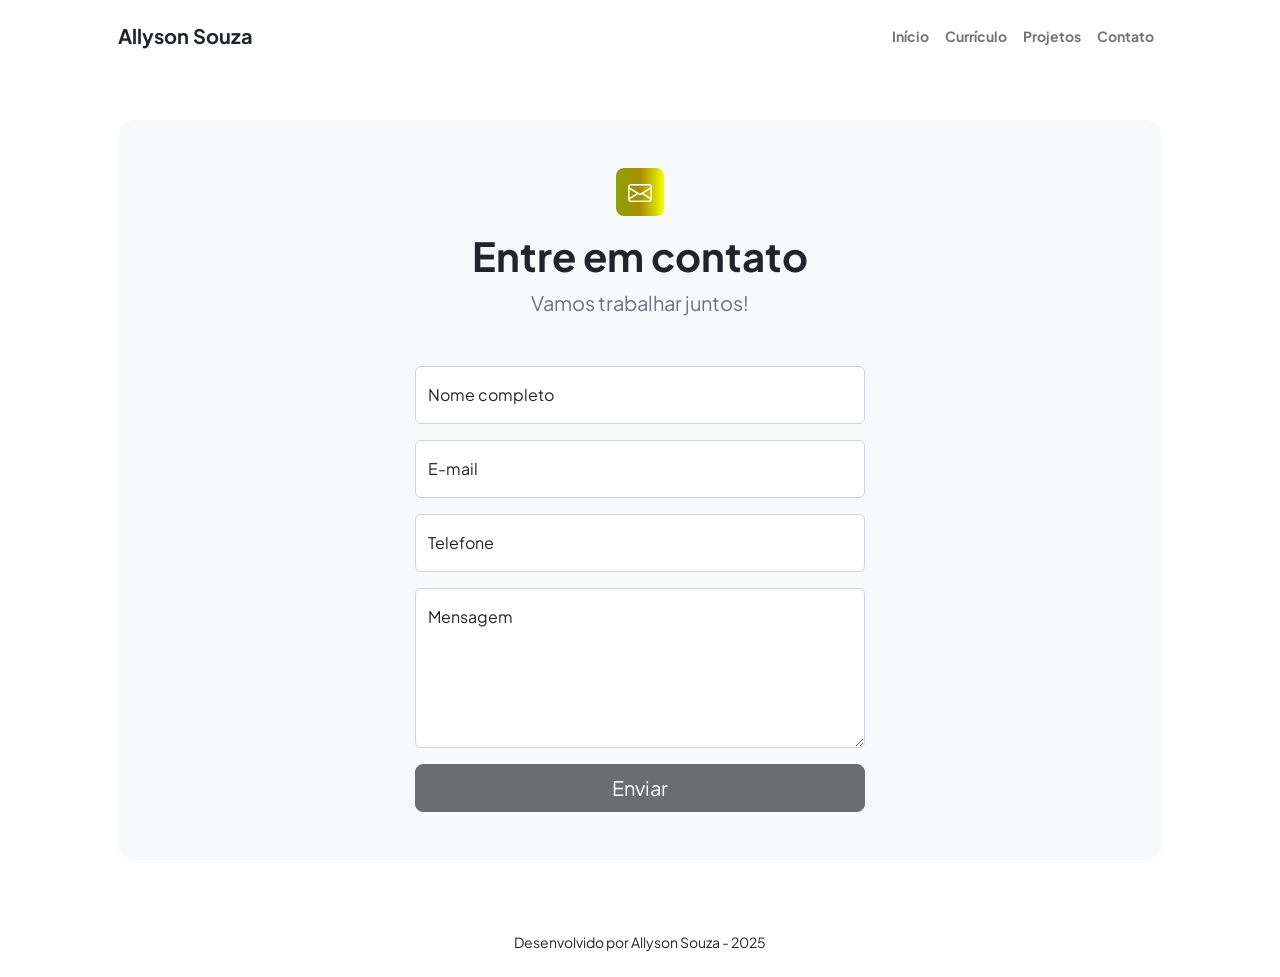
==== contact.html @ 416e8ede "First commit" ====
<!DOCTYPE html>
<html lang="pt-br">
  <head>
    <meta charset="utf-8" />
    <meta
      name="viewport"
      content="width=device-width, initial-scale=1, shrink-to-fit=no"
    />
    <meta name="description" content />
    <meta name="author" content />
    <title>Allyson Souza - Desenvolvedor Fullstack</title>
    <!-- Favicon-->
    <link rel="icon" type="image/x-icon" href="assets/favicon.ico" />
    <!-- Custom Google font-->
    <link rel="preconnect" href="https://fonts.googleapis.com" />
    <link rel="preconnect" href="https://fonts.gstatic.com" crossorigin />
    <link
      href="https://fonts.googleapis.com/css2?family=Plus+Jakarta+Sans:wght@100;200;300;400;500;600;700;800;900&amp;display=swap"
      rel="stylesheet"
    />
    <!-- Bootstrap icons-->
    <link
      href="https://cdn.jsdelivr.net/npm/bootstrap-icons@1.8.1/font/bootstrap-icons.css"
      rel="stylesheet"
    />
    <!-- Core theme CSS (includes Bootstrap)-->
    <link href="css/styles.css" rel="stylesheet" />
  </head>
  <body class="d-flex flex-column">
    <main class="flex-shrink-0">
      <!-- Navigation-->
      <nav class="navbar navbar-expand-lg navbar-light bg-white py-3">
        <div class="container px-5">
          <a class="navbar-brand" href="index.html"
            ><span class="fw-bolder text-dark">Allyson Souza</span></a
          >
          <button
            class="navbar-toggler"
            type="button"
            data-bs-toggle="collapse"
            data-bs-target="#navbarSupportedContent"
            aria-controls="navbarSupportedContent"
            aria-expanded="false"
            aria-label="Toggle navigation"
          >
            <span class="navbar-toggler-icon"></span>
          </button>
          <div class="collapse navbar-collapse" id="navbarSupportedContent">
            <ul class="navbar-nav ms-auto mb-2 mb-lg-0 small fw-bolder">
              <li class="nav-item">
                <a class="nav-link" href="index.html">Início</a>
              </li>
              <li class="nav-item">
                <a class="nav-link" href="resume.html">Currículo</a>
              </li>
              <li class="nav-item">
                <a class="nav-link" href="projects.html">Projetos</a>
              </li>
              <li class="nav-item">
                <a class="nav-link" href="contact.html">Contato</a>
              </li>
            </ul>
          </div>
        </div>
      </nav>
      <!-- Page content-->
      <section class="py-5">
        <div class="container px-5">
          <!-- Contact form-->
          <div class="bg-light rounded-4 py-5 px-4 px-md-5">
            <div class="text-center mb-5">
              <div
                class="feature bg-primary bg-gradient-primary-to-secondary text-white rounded-3 mb-3"
              >
                <i class="bi bi-envelope"></i>
              </div>
              <h1 class="fw-bolder">Entre em contato</h1>
              <p class="lead fw-normal text-muted mb-0">
                Vamos trabalhar juntos!
              </p>
            </div>
            <div class="row gx-5 justify-content-center">
              <div class="col-lg-8 col-xl-6">
                <!-- * * * * * * * * * * * * * * *-->
                <!-- * * SB Forms Contact Form * *-->
                <!-- * * * * * * * * * * * * * * *-->
                <!-- This form is pre-integrated with SB Forms.-->
                <!-- To make this form functional, sign up at-->
                <!-- https://startbootstrap.com/solution/contact-forms-->
                <!-- to get an API token!-->
                <form id="contactForm" data-sb-form-api-token="API_TOKEN">
                  <!-- Name input-->
                  <div class="form-floating mb-3">
                    <input
                      class="form-control"
                      id="name"
                      type="text"
                      placeholder="Enter your name..."
                      data-sb-validations="required"
                    />
                    <label for="name">Nome completo</label>
                    <div
                      class="invalid-feedback"
                      data-sb-feedback="name:required"
                    >
                      Preencha o nome
                    </div>
                  </div>
                  <!-- Email address input-->
                  <div class="form-floating mb-3">
                    <input
                      class="form-control"
                      id="email"
                      type="email"
                      placeholder="name@example.com"
                      data-sb-validations="required,email"
                    />
                    <label for="email">E-mail</label>
                    <div
                      class="invalid-feedback"
                      data-sb-feedback="email:required"
                    >
                      Preencha o e-mail
                    </div>
                    <div
                      class="invalid-feedback"
                      data-sb-feedback="email:email"
                    >
                      Email não é válido
                    </div>
                  </div>
                  <!-- Phone number input-->
                  <div class="form-floating mb-3">
                    <input
                      class="form-control"
                      id="phone"
                      type="tel"
                      placeholder="(123) 456-7890"
                      data-sb-validations="required"
                    />
                    <label for="phone">Telefone</label>
                    <div
                      class="invalid-feedback"
                      data-sb-feedback="phone:required"
                    >
                      Preencha o Telefone
                    </div>
                  </div>
                  <!-- Message input-->
                  <div class="form-floating mb-3">
                    <textarea
                      class="form-control"
                      id="message"
                      type="text"
                      placeholder="Enter your message here..."
                      style="height: 10rem"
                      data-sb-validations="required"
                    ></textarea>
                    <label for="message">Mensagem</label>
                    <div
                      class="invalid-feedback"
                      data-sb-feedback="message:required"
                    >
                      Preencha a mensagem
                    </div>
                  </div>
                  <!-- Submit success message-->
                  <!---->
                  <!-- This is what your users will see when the form-->
                  <!-- has successfully submitted-->
                  <div class="d-none" id="submitSuccessMessage">
                    <div class="text-center mb-3">
                      <div class="fw-bolder">Form submission successful!</div>
                      To activate this form, sign up at
                      <br />
                      <a
                        href="https://startbootstrap.com/solution/contact-forms"
                        >https://startbootstrap.com/solution/contact-forms</a
                      >
                    </div>
                  </div>
                  <!-- Submit error message-->
                  <!---->
                  <!-- This is what your users will see when there is-->
                  <!-- an error submitting the form-->
                  <div class="d-none" id="submitErrorMessage">
                    <div class="text-center text-danger mb-3">
                      Error sending message!
                    </div>
                  </div>
                  <!-- Submit Button-->
                  <div class="d-grid">
                    <button
                      class="btn btn-dark btn-lg disabled"
                      id="submitButton"
                      type="submit"
                    >
                      Enviar
                    </button>
                  </div>
                </form>
              </div>
            </div>
          </div>
        </div>
      </section>
    </main>
    <!-- Footer-->
    <footer class="bg-white py-4 mt-auto">
      <div class="container px-5">
        <div
          class="row align-items-center justify-content-center flex-column flex-sm-row"
        >
          <div class="col-auto">
            <div class="small m-0">Desenvolvido por Allyson Souza - 2025</div>
          </div>
        </div>
      </div>
    </footer>
    <!-- Bootstrap core JS-->
    <script src="https://cdn.jsdelivr.net/npm/bootstrap@5.2.3/dist/js/bootstrap.bundle.min.js"></script>
    <!-- Core theme JS-->
    <script src="js/scripts.js"></script>
    <!-- * * * * * * * * * * * * * * * * * * * * * * * * * * * * * * * * * * * * * * * *-->
    <!-- * *                               SB Forms JS                               * *-->
    <!-- * * Activate your form at https://startbootstrap.com/solution/contact-forms * *-->
    <!-- * * * * * * * * * * * * * * * * * * * * * * * * * * * * * * * * * * * * * * * *-->
    <script src="https://cdn.startbootstrap.com/sb-forms-latest.js"></script>
  </body>
</html>
---- css/styles.css ----
@charset "UTF-8";

:root {
  --bs-blue: #1e30f3;
  --bs-indigo: #6610f2;
  --bs-purple: #6f42c1;
  --bs-pink: #e21e80;
  --bs-red: #dc3545;
  --bs-orange: #fd7e14;
  --bs-yellow: #ffc107;
  --bs-green: #198754;
  --bs-teal: #20c997;
  --bs-cyan: #0dcaf0;
  --bs-black: #000;
  --bs-white: #fff;
  --bs-gray: #6c757d;
  --bs-gray-dark: #343a40;
  --bs-gray-100: #f8f9fa;
  --bs-gray-200: #e9ecef;
  --bs-gray-300: #dee2e6;
  --bs-gray-400: #ced4da;
  --bs-gray-500: #adb5bd;
  --bs-gray-600: #6c757d;
  --bs-gray-700: #495057;
  --bs-gray-800: #343a40;
  --bs-gray-900: #212529;
  --bs-primary: #1e30f3;
  --bs-secondary: #e21e80;
  --bs-success: #198754;
  --bs-info: #0dcaf0;
  --bs-warning: #ffc107;
  --bs-danger: #dc3545;
  --bs-light: #f8f9fa;
  --bs-dark: #212529;
  --bs-primary-rgb: 30, 48, 243;
  --bs-secondary-rgb: 226, 30, 128;
  --bs-success-rgb: 25, 135, 84;
  --bs-info-rgb: 13, 202, 240;
  --bs-warning-rgb: 255, 193, 7;
  --bs-danger-rgb: 220, 53, 69;
  --bs-light-rgb: 248, 249, 250;
  --bs-dark-rgb: 33, 37, 41;
  --bs-white-rgb: 255, 255, 255;
  --bs-black-rgb: 0, 0, 0;
  --bs-body-color-rgb: 33, 37, 41;
  --bs-body-bg-rgb: 255, 255, 255;
  --bs-font-sans-serif: "Plus Jakarta Sans";
  --bs-font-monospace: SFMono-Regular, Menlo, Monaco, Consolas, "Liberation Mono", "Courier New", monospace;
  --bs-gradient: linear-gradient(180deg, rgba(255, 255, 255, 0.15), rgba(255, 255, 255, 0));
  --bs-body-font-family: var(--bs-font-sans-serif);
  --bs-body-font-size: 1rem;
  --bs-body-font-weight: 400;
  --bs-body-line-height: 1.5;
  --bs-body-color: #212529;
  --bs-body-bg: #fff;
  --bs-border-width: 1px;
  --bs-border-style: solid;
  --bs-border-color: #dee2e6;
  --bs-border-color-translucent: rgba(0, 0, 0, 0.175);
  --bs-border-radius: 0.375rem;
  --bs-border-radius-sm: 0.25rem;
  --bs-border-radius-lg: 0.5rem;
  --bs-border-radius-xl: 1rem;
  --bs-border-radius-2xl: 2rem;
  --bs-border-radius-pill: 50rem;
  --bs-link-color: #1e30f3;
  --bs-link-hover-color: #1826c2;
  --bs-code-color: #e21e80;
  --bs-highlight-bg: #fff3cd;
}

*,
*::before,
*::after {
  box-sizing: border-box;
}

@media (prefers-reduced-motion: no-preference) {
  :root {
    scroll-behavior: smooth;
  }
}

body {
  margin: 0;
  font-family: var(--bs-body-font-family);
  font-size: var(--bs-body-font-size);
  font-weight: var(--bs-body-font-weight);
  line-height: var(--bs-body-line-height);
  color: var(--bs-body-color);
  text-align: var(--bs-body-text-align);
  background-color: var(--bs-body-bg);
  -webkit-text-size-adjust: 100%;
  -webkit-tap-highlight-color: rgba(0, 0, 0, 0);
}

hr {
  margin: 1rem 0;
  color: inherit;
  border: 0;
  border-top: 1px solid;
  opacity: 0.25;
}

h6, .h6, h5, .h5, h4, .h4, h3, .h3, h2, .h2, h1, .h1 {
  margin-top: 0;
  margin-bottom: 0.5rem;
  font-weight: 500;
  line-height: 1.2;
}

h1, .h1 {
  font-size: calc(1.375rem + 1.5vw);
}
@media (min-width: 1200px) {
  h1, .h1 {
    font-size: 2.5rem;
  }
}

h2, .h2 {
  font-size: calc(1.325rem + 0.9vw);
}
@media (min-width: 1200px) {
  h2, .h2 {
    font-size: 2rem;
  }
}

h3, .h3 {
  font-size: calc(1.3rem + 0.6vw);
}
@media (min-width: 1200px) {
  h3, .h3 {
    font-size: 1.75rem;
  }
}

h4, .h4 {
  font-size: calc(1.275rem + 0.3vw);
}
@media (min-width: 1200px) {
  h4, .h4 {
    font-size: 1.5rem;
  }
}

h5, .h5 {
  font-size: 1.25rem;
}

h6, .h6 {
  font-size: 1rem;
}

p {
  margin-top: 0;
  margin-bottom: 1rem;
}

abbr[title] {
  -webkit-text-decoration: underline dotted;
          text-decoration: underline dotted;
  cursor: help;
  -webkit-text-decoration-skip-ink: none;
          text-decoration-skip-ink: none;
}

address {
  margin-bottom: 1rem;
  font-style: normal;
  line-height: inherit;
}

ol,
ul {
  padding-left: 2rem;
}

ol,
ul,
dl {
  margin-top: 0;
  margin-bottom: 1rem;
}

ol ol,
ul ul,
ol ul,
ul ol {
  margin-bottom: 0;
}

dt {
  font-weight: 700;
}

dd {
  margin-bottom: 0.5rem;
  margin-left: 0;
}

blockquote {
  margin: 0 0 1rem;
}

b,
strong {
  font-weight: bolder;
}

small, .small {
  font-size: 0.875em;
}

mark, .mark {
  padding: 0.1875em;
  background-color: var(--bs-highlight-bg);
}

sub,
sup {
  position: relative;
  font-size: 0.75em;
  line-height: 0;
  vertical-align: baseline;
}

sub {
  bottom: -0.25em;
}

sup {
  top: -0.5em;
}

a {
  color: var(--bs-link-color);
  text-decoration: underline;
}
a:hover {
  color: var(--bs-link-hover-color);
}

a:not([href]):not([class]), a:not([href]):not([class]):hover {
  color: inherit;
  text-decoration: none;
}

pre,
code,
kbd,
samp {
  font-family: var(--bs-font-monospace);
  font-size: 1em;
}

pre {
  display: block;
  margin-top: 0;
  margin-bottom: 1rem;
  overflow: auto;
  font-size: 0.875em;
}
pre code {
  font-size: inherit;
  color: inherit;
  word-break: normal;
}

code {
  font-size: 0.875em;
  color: var(--bs-code-color);
  word-wrap: break-word;
}
a > code {
  color: inherit;
}

kbd {
  padding: 0.1875rem 0.375rem;
  font-size: 0.875em;
  color: var(--bs-body-bg);
  background-color: var(--bs-body-color);
  border-radius: 0.25rem;
}
kbd kbd {
  padding: 0;
  font-size: 1em;
}

figure {
  margin: 0 0 1rem;
}

img,
svg {
  vertical-align: middle;
}

table {
  caption-side: bottom;
  border-collapse: collapse;
}

caption {
  padding-top: 0.5rem;
  padding-bottom: 0.5rem;
  color: #6c757d;
  text-align: left;
}

th {
  text-align: inherit;
  text-align: -webkit-match-parent;
}

thead,
tbody,
tfoot,
tr,
td,
th {
  border-color: inherit;
  border-style: solid;
  border-width: 0;
}

label {
  display: inline-block;
}

button {
  border-radius: 0;
}

button:focus:not(:focus-visible) {
  outline: 0;
}

input,
button,
select,
optgroup,
textarea {
  margin: 0;
  font-family: inherit;
  font-size: inherit;
  line-height: inherit;
}

button,
select {
  text-transform: none;
}

[role=button] {
  cursor: pointer;
}

select {
  word-wrap: normal;
}
select:disabled {
  opacity: 1;
}

[list]:not([type=date]):not([type=datetime-local]):not([type=month]):not([type=week]):not([type=time])::-webkit-calendar-picker-indicator {
  display: none !important;
}

button,
[type=button],
[type=reset],
[type=submit] {
  -webkit-appearance: button;
}
button:not(:disabled),
[type=button]:not(:disabled),
[type=reset]:not(:disabled),
[type=submit]:not(:disabled) {
  cursor: pointer;
}

::-moz-focus-inner {
  padding: 0;
  border-style: none;
}

textarea {
  resize: vertical;
}

fieldset {
  min-width: 0;
  padding: 0;
  margin: 0;
  border: 0;
}

legend {
  float: left;
  width: 100%;
  padding: 0;
  margin-bottom: 0.5rem;
  font-size: calc(1.275rem + 0.3vw);
  line-height: inherit;
}
@media (min-width: 1200px) {
  legend {
    font-size: 1.5rem;
  }
}
legend + * {
  clear: left;
}

::-webkit-datetime-edit-fields-wrapper,
::-webkit-datetime-edit-text,
::-webkit-datetime-edit-minute,
::-webkit-datetime-edit-hour-field,
::-webkit-datetime-edit-day-field,
::-webkit-datetime-edit-month-field,
::-webkit-datetime-edit-year-field {
  padding: 0;
}

::-webkit-inner-spin-button {
  height: auto;
}

[type=search] {
  outline-offset: -2px;
  -webkit-appearance: textfield;
}

/* rtl:raw:
[type="tel"],
[type="url"],
[type="email"],
[type="number"] {
  direction: ltr;
}
*/
::-webkit-search-decoration {
  -webkit-appearance: none;
}

::-webkit-color-swatch-wrapper {
  padding: 0;
}

::file-selector-button {
  font: inherit;
  -webkit-appearance: button;
}

output {
  display: inline-block;
}

iframe {
  border: 0;
}

summary {
  display: list-item;
  cursor: pointer;
}

progress {
  vertical-align: baseline;
}

[hidden] {
  display: none !important;
}

.lead {
  font-size: 1.25rem;
  font-weight: 300;
}

.display-1 {
  font-size: calc(1.625rem + 4.5vw);
  font-weight: 300;
  line-height: 1.2;
}
@media (min-width: 1200px) {
  .display-1 {
    font-size: 5rem;
  }
}

.display-2 {
  font-size: calc(1.575rem + 3.9vw);
  font-weight: 300;
  line-height: 1.2;
}
@media (min-width: 1200px) {
  .display-2 {
    font-size: 4.5rem;
  }
}

.display-3 {
  font-size: calc(1.525rem + 3.3vw);
  font-weight: 300;
  line-height: 1.2;
}
@media (min-width: 1200px) {
  .display-3 {
    font-size: 4rem;
  }
}

.display-4 {
  font-size: calc(1.475rem + 2.7vw);
  font-weight: 300;
  line-height: 1.2;
}
@media (min-width: 1200px) {
  .display-4 {
    font-size: 3.5rem;
  }
}

.display-5 {
  font-size: calc(1.425rem + 2.1vw);
  font-weight: 300;
  line-height: 1.2;
}
@media (min-width: 1200px) {
  .display-5 {
    font-size: 3rem;
  }
}

.display-6 {
  font-size: calc(1.375rem + 1.5vw);
  font-weight: 300;
  line-height: 1.2;
}
@media (min-width: 1200px) {
  .display-6 {
    font-size: 2.5rem;
  }
}

.list-unstyled {
  padding-left: 0;
  list-style: none;
}

.list-inline {
  padding-left: 0;
  list-style: none;
}

.list-inline-item {
  display: inline-block;
}
.list-inline-item:not(:last-child) {
  margin-right: 0.5rem;
}

.initialism {
  font-size: 0.875em;
  text-transform: uppercase;
}

.blockquote {
  margin-bottom: 1rem;
  font-size: 1.25rem;
}
.blockquote > :last-child {
  margin-bottom: 0;
}

.blockquote-footer {
  margin-top: -1rem;
  margin-bottom: 1rem;
  font-size: 0.875em;
  color: #6c757d;
}
.blockquote-footer::before {
  content: "— ";
}

.img-fluid {
  max-width: 100%;
  height: auto;
}

.img-thumbnail {
  padding: 0.25rem;
  background-color: #fff;
  border: 1px solid var(--bs-border-color);
  border-radius: 0.375rem;
  max-width: 100%;
  height: auto;
}

.figure {
  display: inline-block;
}

.figure-img {
  margin-bottom: 0.5rem;
  line-height: 1;
}

.figure-caption {
  font-size: 0.875em;
  color: #6c757d;
}

.container,
.container-fluid,
.container-xxl,
.container-xl,
.container-lg,
.container-md,
.container-sm {
  --bs-gutter-x: 1.5rem;
  --bs-gutter-y: 0;
  width: 100%;
  padding-right: calc(var(--bs-gutter-x) * 0.5);
  padding-left: calc(var(--bs-gutter-x) * 0.5);
  margin-right: auto;
  margin-left: auto;
}

@media (min-width: 576px) {
  .container-sm, .container {
    max-width: 540px;
  }
}
@media (min-width: 768px) {
  .container-md, .container-sm, .container {
    max-width: 720px;
  }
}
@media (min-width: 992px) {
  .container-lg, .container-md, .container-sm, .container {
    max-width: 960px;
  }
}
@media (min-width: 1200px) {
  .container-xl, .container-lg, .container-md, .container-sm, .container {
    max-width: 1140px;
  }
}
@media (min-width: 1400px) {
  .container-xxl, .container-xl, .container-lg, .container-md, .container-sm, .container {
    max-width: 1320px;
  }
}
.row {
  --bs-gutter-x: 1.5rem;
  --bs-gutter-y: 0;
  display: flex;
  flex-wrap: wrap;
  margin-top: calc(-1 * var(--bs-gutter-y));
  margin-right: calc(-0.5 * var(--bs-gutter-x));
  margin-left: calc(-0.5 * var(--bs-gutter-x));
}
.row > * {
  flex-shrink: 0;
  width: 100%;
  max-width: 100%;
  padding-right: calc(var(--bs-gutter-x) * 0.5);
  padding-left: calc(var(--bs-gutter-x) * 0.5);
  margin-top: var(--bs-gutter-y);
}

.col {
  flex: 1 0 0%;
}

.row-cols-auto > * {
  flex: 0 0 auto;
  width: auto;
}

.row-cols-1 > * {
  flex: 0 0 auto;
  width: 100%;
}

.row-cols-2 > * {
  flex: 0 0 auto;
  width: 50%;
}

.row-cols-3 > * {
  flex: 0 0 auto;
  width: 33.3333333333%;
}

.row-cols-4 > * {
  flex: 0 0 auto;
  width: 25%;
}

.row-cols-5 > * {
  flex: 0 0 auto;
  width: 20%;
}

.row-cols-6 > * {
  flex: 0 0 auto;
  width: 16.6666666667%;
}

.col-auto {
  flex: 0 0 auto;
  width: auto;
}

.col-1 {
  flex: 0 0 auto;
  width: 8.33333333%;
}

.col-2 {
  flex: 0 0 auto;
  width: 16.66666667%;
}

.col-3 {
  flex: 0 0 auto;
  width: 25%;
}

.col-4 {
  flex: 0 0 auto;
  width: 33.33333333%;
}

.col-5 {
  flex: 0 0 auto;
  width: 41.66666667%;
}

.col-6 {
  flex: 0 0 auto;
  width: 50%;
}

.col-7 {
  flex: 0 0 auto;
  width: 58.33333333%;
}

.col-8 {
  flex: 0 0 auto;
  width: 66.66666667%;
}

.col-9 {
  flex: 0 0 auto;
  width: 75%;
}

.col-10 {
  flex: 0 0 auto;
  width: 83.33333333%;
}

.col-11 {
  flex: 0 0 auto;
  width: 91.66666667%;
}

.col-12 {
  flex: 0 0 auto;
  width: 100%;
}

.offset-1 {
  margin-left: 8.33333333%;
}

.offset-2 {
  margin-left: 16.66666667%;
}

.offset-3 {
  margin-left: 25%;
}

.offset-4 {
  margin-left: 33.33333333%;
}

.offset-5 {
  margin-left: 41.66666667%;
}

.offset-6 {
  margin-left: 50%;
}

.offset-7 {
  margin-left: 58.33333333%;
}

.offset-8 {
  margin-left: 66.66666667%;
}

.offset-9 {
  margin-left: 75%;
}

.offset-10 {
  margin-left: 83.33333333%;
}

.offset-11 {
  margin-left: 91.66666667%;
}

.g-0,
.gx-0 {
  --bs-gutter-x: 0;
}

.g-0,
.gy-0 {
  --bs-gutter-y: 0;
}

.g-1,
.gx-1 {
  --bs-gutter-x: 0.25rem;
}

.g-1,
.gy-1 {
  --bs-gutter-y: 0.25rem;
}

.g-2,
.gx-2 {
  --bs-gutter-x: 0.5rem;
}

.g-2,
.gy-2 {
  --bs-gutter-y: 0.5rem;
}

.g-3,
.gx-3 {
  --bs-gutter-x: 1rem;
}

.g-3,
.gy-3 {
  --bs-gutter-y: 1rem;
}

.g-4,
.gx-4 {
  --bs-gutter-x: 1.5rem;
}

.g-4,
.gy-4 {
  --bs-gutter-y: 1.5rem;
}

.g-5,
.gx-5 {
  --bs-gutter-x: 3rem;
}

.g-5,
.gy-5 {
  --bs-gutter-y: 3rem;
}

@media (min-width: 576px) {
  .col-sm {
    flex: 1 0 0%;
  }
  .row-cols-sm-auto > * {
    flex: 0 0 auto;
    width: auto;
  }
  .row-cols-sm-1 > * {
    flex: 0 0 auto;
    width: 100%;
  }
  .row-cols-sm-2 > * {
    flex: 0 0 auto;
    width: 50%;
  }
  .row-cols-sm-3 > * {
    flex: 0 0 auto;
    width: 33.3333333333%;
  }
  .row-cols-sm-4 > * {
    flex: 0 0 auto;
    width: 25%;
  }
  .row-cols-sm-5 > * {
    flex: 0 0 auto;
    width: 20%;
  }
  .row-cols-sm-6 > * {
    flex: 0 0 auto;
    width: 16.6666666667%;
  }
  .col-sm-auto {
    flex: 0 0 auto;
    width: auto;
  }
  .col-sm-1 {
    flex: 0 0 auto;
    width: 8.33333333%;
  }
  .col-sm-2 {
    flex: 0 0 auto;
    width: 16.66666667%;
  }
  .col-sm-3 {
    flex: 0 0 auto;
    width: 25%;
  }
  .col-sm-4 {
    flex: 0 0 auto;
    width: 33.33333333%;
  }
  .col-sm-5 {
    flex: 0 0 auto;
    width: 41.66666667%;
  }
  .col-sm-6 {
    flex: 0 0 auto;
    width: 50%;
  }
  .col-sm-7 {
    flex: 0 0 auto;
    width: 58.33333333%;
  }
  .col-sm-8 {
    flex: 0 0 auto;
    width: 66.66666667%;
  }
  .col-sm-9 {
    flex: 0 0 auto;
    width: 75%;
  }
  .col-sm-10 {
    flex: 0 0 auto;
    width: 83.33333333%;
  }
  .col-sm-11 {
    flex: 0 0 auto;
    width: 91.66666667%;
  }
  .col-sm-12 {
    flex: 0 0 auto;
    width: 100%;
  }
  .offset-sm-0 {
    margin-left: 0;
  }
  .offset-sm-1 {
    margin-left: 8.33333333%;
  }
  .offset-sm-2 {
    margin-left: 16.66666667%;
  }
  .offset-sm-3 {
    margin-left: 25%;
  }
  .offset-sm-4 {
    margin-left: 33.33333333%;
  }
  .offset-sm-5 {
    margin-left: 41.66666667%;
  }
  .offset-sm-6 {
    margin-left: 50%;
  }
  .offset-sm-7 {
    margin-left: 58.33333333%;
  }
  .offset-sm-8 {
    margin-left: 66.66666667%;
  }
  .offset-sm-9 {
    margin-left: 75%;
  }
  .offset-sm-10 {
    margin-left: 83.33333333%;
  }
  .offset-sm-11 {
    margin-left: 91.66666667%;
  }
  .g-sm-0,
  .gx-sm-0 {
    --bs-gutter-x: 0;
  }
  .g-sm-0,
  .gy-sm-0 {
    --bs-gutter-y: 0;
  }
  .g-sm-1,
  .gx-sm-1 {
    --bs-gutter-x: 0.25rem;
  }
  .g-sm-1,
  .gy-sm-1 {
    --bs-gutter-y: 0.25rem;
  }
  .g-sm-2,
  .gx-sm-2 {
    --bs-gutter-x: 0.5rem;
  }
  .g-sm-2,
  .gy-sm-2 {
    --bs-gutter-y: 0.5rem;
  }
  .g-sm-3,
  .gx-sm-3 {
    --bs-gutter-x: 1rem;
  }
  .g-sm-3,
  .gy-sm-3 {
    --bs-gutter-y: 1rem;
  }
  .g-sm-4,
  .gx-sm-4 {
    --bs-gutter-x: 1.5rem;
  }
  .g-sm-4,
  .gy-sm-4 {
    --bs-gutter-y: 1.5rem;
  }
  .g-sm-5,
  .gx-sm-5 {
    --bs-gutter-x: 3rem;
  }
  .g-sm-5,
  .gy-sm-5 {
    --bs-gutter-y: 3rem;
  }
}
@media (min-width: 768px) {
  .col-md {
    flex: 1 0 0%;
  }
  .row-cols-md-auto > * {
    flex: 0 0 auto;
    width: auto;
  }
  .row-cols-md-1 > * {
    flex: 0 0 auto;
    width: 100%;
  }
  .row-cols-md-2 > * {
    flex: 0 0 auto;
    width: 50%;
  }
  .row-cols-md-3 > * {
    flex: 0 0 auto;
    width: 33.3333333333%;
  }
  .row-cols-md-4 > * {
    flex: 0 0 auto;
    width: 25%;
  }
  .row-cols-md-5 > * {
    flex: 0 0 auto;
    width: 20%;
  }
  .row-cols-md-6 > * {
    flex: 0 0 auto;
    width: 16.6666666667%;
  }
  .col-md-auto {
    flex: 0 0 auto;
    width: auto;
  }
  .col-md-1 {
    flex: 0 0 auto;
    width: 8.33333333%;
  }
  .col-md-2 {
    flex: 0 0 auto;
    width: 16.66666667%;
  }
  .col-md-3 {
    flex: 0 0 auto;
    width: 25%;
  }
  .col-md-4 {
    flex: 0 0 auto;
    width: 33.33333333%;
  }
  .col-md-5 {
    flex: 0 0 auto;
    width: 41.66666667%;
  }
  .col-md-6 {
    flex: 0 0 auto;
    width: 50%;
  }
  .col-md-7 {
    flex: 0 0 auto;
    width: 58.33333333%;
  }
  .col-md-8 {
    flex: 0 0 auto;
    width: 66.66666667%;
  }
  .col-md-9 {
    flex: 0 0 auto;
    width: 75%;
  }
  .col-md-10 {
    flex: 0 0 auto;
    width: 83.33333333%;
  }
  .col-md-11 {
    flex: 0 0 auto;
    width: 91.66666667%;
  }
  .col-md-12 {
    flex: 0 0 auto;
    width: 100%;
  }
  .offset-md-0 {
    margin-left: 0;
  }
  .offset-md-1 {
    margin-left: 8.33333333%;
  }
  .offset-md-2 {
    margin-left: 16.66666667%;
  }
  .offset-md-3 {
    margin-left: 25%;
  }
  .offset-md-4 {
    margin-left: 33.33333333%;
  }
  .offset-md-5 {
    margin-left: 41.66666667%;
  }
  .offset-md-6 {
    margin-left: 50%;
  }
  .offset-md-7 {
    margin-left: 58.33333333%;
  }
  .offset-md-8 {
    margin-left: 66.66666667%;
  }
  .offset-md-9 {
    margin-left: 75%;
  }
  .offset-md-10 {
    margin-left: 83.33333333%;
  }
  .offset-md-11 {
    margin-left: 91.66666667%;
  }
  .g-md-0,
  .gx-md-0 {
    --bs-gutter-x: 0;
  }
  .g-md-0,
  .gy-md-0 {
    --bs-gutter-y: 0;
  }
  .g-md-1,
  .gx-md-1 {
    --bs-gutter-x: 0.25rem;
  }
  .g-md-1,
  .gy-md-1 {
    --bs-gutter-y: 0.25rem;
  }
  .g-md-2,
  .gx-md-2 {
    --bs-gutter-x: 0.5rem;
  }
  .g-md-2,
  .gy-md-2 {
    --bs-gutter-y: 0.5rem;
  }
  .g-md-3,
  .gx-md-3 {
    --bs-gutter-x: 1rem;
  }
  .g-md-3,
  .gy-md-3 {
    --bs-gutter-y: 1rem;
  }
  .g-md-4,
  .gx-md-4 {
    --bs-gutter-x: 1.5rem;
  }
  .g-md-4,
  .gy-md-4 {
    --bs-gutter-y: 1.5rem;
  }
  .g-md-5,
  .gx-md-5 {
    --bs-gutter-x: 3rem;
  }
  .g-md-5,
  .gy-md-5 {
    --bs-gutter-y: 3rem;
  }
}
@media (min-width: 992px) {
  .col-lg {
    flex: 1 0 0%;
  }
  .row-cols-lg-auto > * {
    flex: 0 0 auto;
    width: auto;
  }
  .row-cols-lg-1 > * {
    flex: 0 0 auto;
    width: 100%;
  }
  .row-cols-lg-2 > * {
    flex: 0 0 auto;
    width: 50%;
  }
  .row-cols-lg-3 > * {
    flex: 0 0 auto;
    width: 33.3333333333%;
  }
  .row-cols-lg-4 > * {
    flex: 0 0 auto;
    width: 25%;
  }
  .row-cols-lg-5 > * {
    flex: 0 0 auto;
    width: 20%;
  }
  .row-cols-lg-6 > * {
    flex: 0 0 auto;
    width: 16.6666666667%;
  }
  .col-lg-auto {
    flex: 0 0 auto;
    width: auto;
  }
  .col-lg-1 {
    flex: 0 0 auto;
    width: 8.33333333%;
  }
  .col-lg-2 {
    flex: 0 0 auto;
    width: 16.66666667%;
  }
  .col-lg-3 {
    flex: 0 0 auto;
    width: 25%;
  }
  .col-lg-4 {
    flex: 0 0 auto;
    width: 33.33333333%;
  }
  .col-lg-5 {
    flex: 0 0 auto;
    width: 41.66666667%;
  }
  .col-lg-6 {
    flex: 0 0 auto;
    width: 50%;
  }
  .col-lg-7 {
    flex: 0 0 auto;
    width: 58.33333333%;
  }
  .col-lg-8 {
    flex: 0 0 auto;
    width: 66.66666667%;
  }
  .col-lg-9 {
    flex: 0 0 auto;
    width: 75%;
  }
  .col-lg-10 {
    flex: 0 0 auto;
    width: 83.33333333%;
  }
  .col-lg-11 {
    flex: 0 0 auto;
    width: 91.66666667%;
  }
  .col-lg-12 {
    flex: 0 0 auto;
    width: 100%;
  }
  .offset-lg-0 {
    margin-left: 0;
  }
  .offset-lg-1 {
    margin-left: 8.33333333%;
  }
  .offset-lg-2 {
    margin-left: 16.66666667%;
  }
  .offset-lg-3 {
    margin-left: 25%;
  }
  .offset-lg-4 {
    margin-left: 33.33333333%;
  }
  .offset-lg-5 {
    margin-left: 41.66666667%;
  }
  .offset-lg-6 {
    margin-left: 50%;
  }
  .offset-lg-7 {
    margin-left: 58.33333333%;
  }
  .offset-lg-8 {
    margin-left: 66.66666667%;
  }
  .offset-lg-9 {
    margin-left: 75%;
  }
  .offset-lg-10 {
    margin-left: 83.33333333%;
  }
  .offset-lg-11 {
    margin-left: 91.66666667%;
  }
  .g-lg-0,
  .gx-lg-0 {
    --bs-gutter-x: 0;
  }
  .g-lg-0,
  .gy-lg-0 {
    --bs-gutter-y: 0;
  }
  .g-lg-1,
  .gx-lg-1 {
    --bs-gutter-x: 0.25rem;
  }
  .g-lg-1,
  .gy-lg-1 {
    --bs-gutter-y: 0.25rem;
  }
  .g-lg-2,
  .gx-lg-2 {
    --bs-gutter-x: 0.5rem;
  }
  .g-lg-2,
  .gy-lg-2 {
    --bs-gutter-y: 0.5rem;
  }
  .g-lg-3,
  .gx-lg-3 {
    --bs-gutter-x: 1rem;
  }
  .g-lg-3,
  .gy-lg-3 {
    --bs-gutter-y: 1rem;
  }
  .g-lg-4,
  .gx-lg-4 {
    --bs-gutter-x: 1.5rem;
  }
  .g-lg-4,
  .gy-lg-4 {
    --bs-gutter-y: 1.5rem;
  }
  .g-lg-5,
  .gx-lg-5 {
    --bs-gutter-x: 3rem;
  }
  .g-lg-5,
  .gy-lg-5 {
    --bs-gutter-y: 3rem;
  }
}
@media (min-width: 1200px) {
  .col-xl {
    flex: 1 0 0%;
  }
  .row-cols-xl-auto > * {
    flex: 0 0 auto;
    width: auto;
  }
  .row-cols-xl-1 > * {
    flex: 0 0 auto;
    width: 100%;
  }
  .row-cols-xl-2 > * {
    flex: 0 0 auto;
    width: 50%;
  }
  .row-cols-xl-3 > * {
    flex: 0 0 auto;
    width: 33.3333333333%;
  }
  .row-cols-xl-4 > * {
    flex: 0 0 auto;
    width: 25%;
  }
  .row-cols-xl-5 > * {
    flex: 0 0 auto;
    width: 20%;
  }
  .row-cols-xl-6 > * {
    flex: 0 0 auto;
    width: 16.6666666667%;
  }
  .col-xl-auto {
    flex: 0 0 auto;
    width: auto;
  }
  .col-xl-1 {
    flex: 0 0 auto;
    width: 8.33333333%;
  }
  .col-xl-2 {
    flex: 0 0 auto;
    width: 16.66666667%;
  }
  .col-xl-3 {
    flex: 0 0 auto;
    width: 25%;
  }
  .col-xl-4 {
    flex: 0 0 auto;
    width: 33.33333333%;
  }
  .col-xl-5 {
    flex: 0 0 auto;
    width: 41.66666667%;
  }
  .col-xl-6 {
    flex: 0 0 auto;
    width: 50%;
  }
  .col-xl-7 {
    flex: 0 0 auto;
    width: 58.33333333%;
  }
  .col-xl-8 {
    flex: 0 0 auto;
    width: 66.66666667%;
  }
  .col-xl-9 {
    flex: 0 0 auto;
    width: 75%;
  }
  .col-xl-10 {
    flex: 0 0 auto;
    width: 83.33333333%;
  }
  .col-xl-11 {
    flex: 0 0 auto;
    width: 91.66666667%;
  }
  .col-xl-12 {
    flex: 0 0 auto;
    width: 100%;
  }
  .offset-xl-0 {
    margin-left: 0;
  }
  .offset-xl-1 {
    margin-left: 8.33333333%;
  }
  .offset-xl-2 {
    margin-left: 16.66666667%;
  }
  .offset-xl-3 {
    margin-left: 25%;
  }
  .offset-xl-4 {
    margin-left: 33.33333333%;
  }
  .offset-xl-5 {
    margin-left: 41.66666667%;
  }
  .offset-xl-6 {
    margin-left: 50%;
  }
  .offset-xl-7 {
    margin-left: 58.33333333%;
  }
  .offset-xl-8 {
    margin-left: 66.66666667%;
  }
  .offset-xl-9 {
    margin-left: 75%;
  }
  .offset-xl-10 {
    margin-left: 83.33333333%;
  }
  .offset-xl-11 {
    margin-left: 91.66666667%;
  }
  .g-xl-0,
  .gx-xl-0 {
    --bs-gutter-x: 0;
  }
  .g-xl-0,
  .gy-xl-0 {
    --bs-gutter-y: 0;
  }
  .g-xl-1,
  .gx-xl-1 {
    --bs-gutter-x: 0.25rem;
  }
  .g-xl-1,
  .gy-xl-1 {
    --bs-gutter-y: 0.25rem;
  }
  .g-xl-2,
  .gx-xl-2 {
    --bs-gutter-x: 0.5rem;
  }
  .g-xl-2,
  .gy-xl-2 {
    --bs-gutter-y: 0.5rem;
  }
  .g-xl-3,
  .gx-xl-3 {
    --bs-gutter-x: 1rem;
  }
  .g-xl-3,
  .gy-xl-3 {
    --bs-gutter-y: 1rem;
  }
  .g-xl-4,
  .gx-xl-4 {
    --bs-gutter-x: 1.5rem;
  }
  .g-xl-4,
  .gy-xl-4 {
    --bs-gutter-y: 1.5rem;
  }
  .g-xl-5,
  .gx-xl-5 {
    --bs-gutter-x: 3rem;
  }
  .g-xl-5,
  .gy-xl-5 {
    --bs-gutter-y: 3rem;
  }
}
@media (min-width: 1400px) {
  .col-xxl {
    flex: 1 0 0%;
  }
  .row-cols-xxl-auto > * {
    flex: 0 0 auto;
    width: auto;
  }
  .row-cols-xxl-1 > * {
    flex: 0 0 auto;
    width: 100%;
  }
  .row-cols-xxl-2 > * {
    flex: 0 0 auto;
    width: 50%;
  }
  .row-cols-xxl-3 > * {
    flex: 0 0 auto;
    width: 33.3333333333%;
  }
  .row-cols-xxl-4 > * {
    flex: 0 0 auto;
    width: 25%;
  }
  .row-cols-xxl-5 > * {
    flex: 0 0 auto;
    width: 20%;
  }
  .row-cols-xxl-6 > * {
    flex: 0 0 auto;
    width: 16.6666666667%;
  }
  .col-xxl-auto {
    flex: 0 0 auto;
    width: auto;
  }
  .col-xxl-1 {
    flex: 0 0 auto;
    width: 8.33333333%;
  }
  .col-xxl-2 {
    flex: 0 0 auto;
    width: 16.66666667%;
  }
  .col-xxl-3 {
    flex: 0 0 auto;
    width: 25%;
  }
  .col-xxl-4 {
    flex: 0 0 auto;
    width: 33.33333333%;
  }
  .col-xxl-5 {
    flex: 0 0 auto;
    width: 41.66666667%;
  }
  .col-xxl-6 {
    flex: 0 0 auto;
    width: 50%;
  }
  .col-xxl-7 {
    flex: 0 0 auto;
    width: 58.33333333%;
  }
  .col-xxl-8 {
    flex: 0 0 auto;
    width: 66.66666667%;
  }
  .col-xxl-9 {
    flex: 0 0 auto;
    width: 75%;
  }
  .col-xxl-10 {
    flex: 0 0 auto;
    width: 83.33333333%;
  }
  .col-xxl-11 {
    flex: 0 0 auto;
    width: 91.66666667%;
  }
  .col-xxl-12 {
    flex: 0 0 auto;
    width: 100%;
  }
  .offset-xxl-0 {
    margin-left: 0;
  }
  .offset-xxl-1 {
    margin-left: 8.33333333%;
  }
  .offset-xxl-2 {
    margin-left: 16.66666667%;
  }
  .offset-xxl-3 {
    margin-left: 25%;
  }
  .offset-xxl-4 {
    margin-left: 33.33333333%;
  }
  .offset-xxl-5 {
    margin-left: 41.66666667%;
  }
  .offset-xxl-6 {
    margin-left: 50%;
  }
  .offset-xxl-7 {
    margin-left: 58.33333333%;
  }
  .offset-xxl-8 {
    margin-left: 66.66666667%;
  }
  .offset-xxl-9 {
    margin-left: 75%;
  }
  .offset-xxl-10 {
    margin-left: 83.33333333%;
  }
  .offset-xxl-11 {
    margin-left: 91.66666667%;
  }
  .g-xxl-0,
  .gx-xxl-0 {
    --bs-gutter-x: 0;
  }
  .g-xxl-0,
  .gy-xxl-0 {
    --bs-gutter-y: 0;
  }
  .g-xxl-1,
  .gx-xxl-1 {
    --bs-gutter-x: 0.25rem;
  }
  .g-xxl-1,
  .gy-xxl-1 {
    --bs-gutter-y: 0.25rem;
  }
  .g-xxl-2,
  .gx-xxl-2 {
    --bs-gutter-x: 0.5rem;
  }
  .g-xxl-2,
  .gy-xxl-2 {
    --bs-gutter-y: 0.5rem;
  }
  .g-xxl-3,
  .gx-xxl-3 {
    --bs-gutter-x: 1rem;
  }
  .g-xxl-3,
  .gy-xxl-3 {
    --bs-gutter-y: 1rem;
  }
  .g-xxl-4,
  .gx-xxl-4 {
    --bs-gutter-x: 1.5rem;
  }
  .g-xxl-4,
  .gy-xxl-4 {
    --bs-gutter-y: 1.5rem;
  }
  .g-xxl-5,
  .gx-xxl-5 {
    --bs-gutter-x: 3rem;
  }
  .g-xxl-5,
  .gy-xxl-5 {
    --bs-gutter-y: 3rem;
  }
}
.table {
  --bs-table-color: var(--bs-body-color);
  --bs-table-bg: transparent;
  --bs-table-border-color: var(--bs-border-color);
  --bs-table-accent-bg: transparent;
  --bs-table-striped-color: var(--bs-body-color);
  --bs-table-striped-bg: rgba(0, 0, 0, 0.05);
  --bs-table-active-color: var(--bs-body-color);
  --bs-table-active-bg: rgba(0, 0, 0, 0.1);
  --bs-table-hover-color: var(--bs-body-color);
  --bs-table-hover-bg: rgba(0, 0, 0, 0.075);
  width: 100%;
  margin-bottom: 1rem;
  color: var(--bs-table-color);
  vertical-align: top;
  border-color: var(--bs-table-border-color);
}
.table > :not(caption) > * > * {
  padding: 0.5rem 0.5rem;
  background-color: var(--bs-table-bg);
  border-bottom-width: 1px;
  box-shadow: inset 0 0 0 9999px var(--bs-table-accent-bg);
}
.table > tbody {
  vertical-align: inherit;
}
.table > thead {
  vertical-align: bottom;
}

.table-group-divider {
  border-top: 2px solid currentcolor;
}

.caption-top {
  caption-side: top;
}

.table-sm > :not(caption) > * > * {
  padding: 0.25rem 0.25rem;
}

.table-bordered > :not(caption) > * {
  border-width: 1px 0;
}
.table-bordered > :not(caption) > * > * {
  border-width: 0 1px;
}

.table-borderless > :not(caption) > * > * {
  border-bottom-width: 0;
}
.table-borderless > :not(:first-child) {
  border-top-width: 0;
}

.table-striped > tbody > tr:nth-of-type(odd) > * {
  --bs-table-accent-bg: var(--bs-table-striped-bg);
  color: var(--bs-table-striped-color);
}

.table-striped-columns > :not(caption) > tr > :nth-child(even) {
  --bs-table-accent-bg: var(--bs-table-striped-bg);
  color: var(--bs-table-striped-color);
}

.table-active {
  --bs-table-accent-bg: var(--bs-table-active-bg);
  color: var(--bs-table-active-color);
}

.table-hover > tbody > tr:hover > * {
  --bs-table-accent-bg: var(--bs-table-hover-bg);
  color: var(--bs-table-hover-color);
}

.table-primary {
  --bs-table-color: #000;
  --bs-table-bg: #d2d6fd;
  --bs-table-border-color: #bdc1e4;
  --bs-table-striped-bg: #c8cbf0;
  --bs-table-striped-color: #000;
  --bs-table-active-bg: #bdc1e4;
  --bs-table-active-color: #000;
  --bs-table-hover-bg: #c2c6ea;
  --bs-table-hover-color: #000;
  color: var(--bs-table-color);
  border-color: var(--bs-table-border-color);
}

.table-secondary {
  --bs-table-color: #000;
  --bs-table-bg: #f9d2e6;
  --bs-table-border-color: #e0bdcf;
  --bs-table-striped-bg: #edc8db;
  --bs-table-striped-color: #000;
  --bs-table-active-bg: #e0bdcf;
  --bs-table-active-color: #000;
  --bs-table-hover-bg: #e6c2d5;
  --bs-table-hover-color: #000;
  color: var(--bs-table-color);
  border-color: var(--bs-table-border-color);
}

.table-success {
  --bs-table-color: #000;
  --bs-table-bg: #d1e7dd;
  --bs-table-border-color: #bcd0c7;
  --bs-table-striped-bg: #c7dbd2;
  --bs-table-striped-color: #000;
  --bs-table-active-bg: #bcd0c7;
  --bs-table-active-color: #000;
  --bs-table-hover-bg: #c1d6cc;
  --bs-table-hover-color: #000;
  color: var(--bs-table-color);
  border-color: var(--bs-table-border-color);
}

.table-info {
  --bs-table-color: #000;
  --bs-table-bg: #cff4fc;
  --bs-table-border-color: #badce3;
  --bs-table-striped-bg: #c5e8ef;
  --bs-table-striped-color: #000;
  --bs-table-active-bg: #badce3;
  --bs-table-active-color: #000;
  --bs-table-hover-bg: #bfe2e9;
  --bs-table-hover-color: #000;
  color: var(--bs-table-color);
  border-color: var(--bs-table-border-color);
}

.table-warning {
  --bs-table-color: #000;
  --bs-table-bg: #fff3cd;
  --bs-table-border-color: #e6dbb9;
  --bs-table-striped-bg: #f2e7c3;
  --bs-table-striped-color: #000;
  --bs-table-active-bg: #e6dbb9;
  --bs-table-active-color: #000;
  --bs-table-hover-bg: #ece1be;
  --bs-table-hover-color: #000;
  color: var(--bs-table-color);
  border-color: var(--bs-table-border-color);
}

.table-danger {
  --bs-table-color: #000;
  --bs-table-bg: #f8d7da;
  --bs-table-border-color: #dfc2c4;
  --bs-table-striped-bg: #eccccf;
  --bs-table-striped-color: #000;
  --bs-table-active-bg: #dfc2c4;
  --bs-table-active-color: #000;
  --bs-table-hover-bg: #e5c7ca;
  --bs-table-hover-color: #000;
  color: var(--bs-table-color);
  border-color: var(--bs-table-border-color);
}

.table-light {
  --bs-table-color: #000;
  --bs-table-bg: #f8f9fa;
  --bs-table-border-color: #dfe0e1;
  --bs-table-striped-bg: #ecedee;
  --bs-table-striped-color: #000;
  --bs-table-active-bg: #dfe0e1;
  --bs-table-active-color: #000;
  --bs-table-hover-bg: #e5e6e7;
  --bs-table-hover-color: #000;
  color: var(--bs-table-color);
  border-color: var(--bs-table-border-color);
}

.table-dark {
  --bs-table-color: #fff;
  --bs-table-bg: #212529;
  --bs-table-border-color: #373b3e;
  --bs-table-striped-bg: #2c3034;
  --bs-table-striped-color: #fff;
  --bs-table-active-bg: #373b3e;
  --bs-table-active-color: #fff;
  --bs-table-hover-bg: #323539;
  --bs-table-hover-color: #fff;
  color: var(--bs-table-color);
  border-color: var(--bs-table-border-color);
}

.table-responsive {
  overflow-x: auto;
  -webkit-overflow-scrolling: touch;
}

@media (max-width: 575.98px) {
  .table-responsive-sm {
    overflow-x: auto;
    -webkit-overflow-scrolling: touch;
  }
}
@media (max-width: 767.98px) {
  .table-responsive-md {
    overflow-x: auto;
    -webkit-overflow-scrolling: touch;
  }
}
@media (max-width: 991.98px) {
  .table-responsive-lg {
    overflow-x: auto;
    -webkit-overflow-scrolling: touch;
  }
}
@media (max-width: 1199.98px) {
  .table-responsive-xl {
    overflow-x: auto;
    -webkit-overflow-scrolling: touch;
  }
}
@media (max-width: 1399.98px) {
  .table-responsive-xxl {
    overflow-x: auto;
    -webkit-overflow-scrolling: touch;
  }
}
.form-label {
  margin-bottom: 0.5rem;
}

.col-form-label {
  padding-top: calc(0.375rem + 1px);
  padding-bottom: calc(0.375rem + 1px);
  margin-bottom: 0;
  font-size: inherit;
  line-height: 1.5;
}

.col-form-label-lg {
  padding-top: calc(0.5rem + 1px);
  padding-bottom: calc(0.5rem + 1px);
  font-size: 1.25rem;
}

.col-form-label-sm {
  padding-top: calc(0.25rem + 1px);
  padding-bottom: calc(0.25rem + 1px);
  font-size: 0.875rem;
}

.form-text {
  margin-top: 0.25rem;
  font-size: 0.875em;
  color: #6c757d;
}

.form-control {
  display: block;
  width: 100%;
  padding: 0.375rem 0.75rem;
  font-size: 1rem;
  font-weight: 400;
  line-height: 1.5;
  color: #212529;
  background-color: #fff;
  background-clip: padding-box;
  border: 1px solid #ced4da;
  -webkit-appearance: none;
     -moz-appearance: none;
          appearance: none;
  border-radius: 0.375rem;
  transition: border-color 0.15s ease-in-out, box-shadow 0.15s ease-in-out;
}
@media (prefers-reduced-motion: reduce) {
  .form-control {
    transition: none;
  }
}
.form-control[type=file] {
  overflow: hidden;
}
.form-control[type=file]:not(:disabled):not([readonly]) {
  cursor: pointer;
}
.form-control:focus {
  color: #212529;
  background-color: #fff;
  border-color: #8f98f9;
  outline: 0;
  box-shadow: 0 0 0 0.25rem rgba(30, 48, 243, 0.25);
}
.form-control::-webkit-date-and-time-value {
  height: 1.5em;
}
.form-control::-moz-placeholder {
  color: #6c757d;
  opacity: 1;
}
.form-control::placeholder {
  color: #6c757d;
  opacity: 1;
}
.form-control:disabled {
  background-color: #e9ecef;
  opacity: 1;
}
.form-control::file-selector-button {
  padding: 0.375rem 0.75rem;
  margin: -0.375rem -0.75rem;
  -webkit-margin-end: 0.75rem;
          margin-inline-end: 0.75rem;
  color: #212529;
  background-color: #e9ecef;
  pointer-events: none;
  border-color: inherit;
  border-style: solid;
  border-width: 0;
  border-inline-end-width: 1px;
  border-radius: 0;
  transition: color 0.15s ease-in-out, background-color 0.15s ease-in-out, border-color 0.15s ease-in-out, box-shadow 0.15s ease-in-out;
}
@media (prefers-reduced-motion: reduce) {
  .form-control::file-selector-button {
    transition: none;
  }
}
.form-control:hover:not(:disabled):not([readonly])::file-selector-button {
  background-color: #dde0e3;
}

.form-control-plaintext {
  display: block;
  width: 100%;
  padding: 0.375rem 0;
  margin-bottom: 0;
  line-height: 1.5;
  color: #212529;
  background-color: transparent;
  border: solid transparent;
  border-width: 1px 0;
}
.form-control-plaintext:focus {
  outline: 0;
}
.form-control-plaintext.form-control-sm, .form-control-plaintext.form-control-lg {
  padding-right: 0;
  padding-left: 0;
}

.form-control-sm {
  min-height: calc(1.5em + 0.5rem + 2px);
  padding: 0.25rem 0.5rem;
  font-size: 0.875rem;
  border-radius: 0.25rem;
}
.form-control-sm::file-selector-button {
  padding: 0.25rem 0.5rem;
  margin: -0.25rem -0.5rem;
  -webkit-margin-end: 0.5rem;
          margin-inline-end: 0.5rem;
}

.form-control-lg {
  min-height: calc(1.5em + 1rem + 2px);
  padding: 0.5rem 1rem;
  font-size: 1.25rem;
  border-radius: 0.5rem;
}
.form-control-lg::file-selector-button {
  padding: 0.5rem 1rem;
  margin: -0.5rem -1rem;
  -webkit-margin-end: 1rem;
          margin-inline-end: 1rem;
}

textarea.form-control {
  min-height: calc(1.5em + 0.75rem + 2px);
}
textarea.form-control-sm {
  min-height: calc(1.5em + 0.5rem + 2px);
}
textarea.form-control-lg {
  min-height: calc(1.5em + 1rem + 2px);
}

.form-control-color {
  width: 3rem;
  height: calc(1.5em + 0.75rem + 2px);
  padding: 0.375rem;
}
.form-control-color:not(:disabled):not([readonly]) {
  cursor: pointer;
}
.form-control-color::-moz-color-swatch {
  border: 0 !important;
  border-radius: 0.375rem;
}
.form-control-color::-webkit-color-swatch {
  border-radius: 0.375rem;
}
.form-control-color.form-control-sm {
  height: calc(1.5em + 0.5rem + 2px);
}
.form-control-color.form-control-lg {
  height: calc(1.5em + 1rem + 2px);
}

.form-select {
  display: block;
  width: 100%;
  padding: 0.375rem 2.25rem 0.375rem 0.75rem;
  -moz-padding-start: calc(0.75rem - 3px);
  font-size: 1rem;
  font-weight: 400;
  line-height: 1.5;
  color: #212529;
  background-color: #fff;
  background-image: url("data:image/svg+xml,%3csvg xmlns='http://www.w3.org/2000/svg' viewBox='0 0 16 16'%3e%3cpath fill='none' stroke='%23343a40' stroke-linecap='round' stroke-linejoin='round' stroke-width='2' d='m2 5 6 6 6-6'/%3e%3c/svg%3e");
  background-repeat: no-repeat;
  background-position: right 0.75rem center;
  background-size: 16px 12px;
  border: 1px solid #ced4da;
  border-radius: 0.375rem;
  transition: border-color 0.15s ease-in-out, box-shadow 0.15s ease-in-out;
  -webkit-appearance: none;
     -moz-appearance: none;
          appearance: none;
}
@media (prefers-reduced-motion: reduce) {
  .form-select {
    transition: none;
  }
}
.form-select:focus {
  border-color: #8f98f9;
  outline: 0;
  box-shadow: 0 0 0 0.25rem rgba(30, 48, 243, 0.25);
}
.form-select[multiple], .form-select[size]:not([size="1"]) {
  padding-right: 0.75rem;
  background-image: none;
}
.form-select:disabled {
  background-color: #e9ecef;
}
.form-select:-moz-focusring {
  color: transparent;
  text-shadow: 0 0 0 #212529;
}

.form-select-sm {
  padding-top: 0.25rem;
  padding-bottom: 0.25rem;
  padding-left: 0.5rem;
  font-size: 0.875rem;
  border-radius: 0.25rem;
}

.form-select-lg {
  padding-top: 0.5rem;
  padding-bottom: 0.5rem;
  padding-left: 1rem;
  font-size: 1.25rem;
  border-radius: 0.5rem;
}

.form-check {
  display: block;
  min-height: 1.5rem;
  padding-left: 1.5em;
  margin-bottom: 0.125rem;
}
.form-check .form-check-input {
  float: left;
  margin-left: -1.5em;
}

.form-check-reverse {
  padding-right: 1.5em;
  padding-left: 0;
  text-align: right;
}
.form-check-reverse .form-check-input {
  float: right;
  margin-right: -1.5em;
  margin-left: 0;
}

.form-check-input {
  width: 1em;
  height: 1em;
  margin-top: 0.25em;
  vertical-align: top;
  background-color: #fff;
  background-repeat: no-repeat;
  background-position: center;
  background-size: contain;
  border: 1px solid rgba(0, 0, 0, 0.25);
  -webkit-appearance: none;
     -moz-appearance: none;
          appearance: none;
  -webkit-print-color-adjust: exact;
          print-color-adjust: exact;
}
.form-check-input[type=checkbox] {
  border-radius: 0.25em;
}
.form-check-input[type=radio] {
  border-radius: 50%;
}
.form-check-input:active {
  filter: brightness(90%);
}
.form-check-input:focus {
  border-color: #8f98f9;
  outline: 0;
  box-shadow: 0 0 0 0.25rem rgba(30, 48, 243, 0.25);
}
.form-check-input:checked {
  background-color: #1e30f3;
  border-color: #1e30f3;
}
.form-check-input:checked[type=checkbox] {
  background-image: url("data:image/svg+xml,%3csvg xmlns='http://www.w3.org/2000/svg' viewBox='0 0 20 20'%3e%3cpath fill='none' stroke='%23fff' stroke-linecap='round' stroke-linejoin='round' stroke-width='3' d='m6 10 3 3 6-6'/%3e%3c/svg%3e");
}
.form-check-input:checked[type=radio] {
  background-image: url("data:image/svg+xml,%3csvg xmlns='http://www.w3.org/2000/svg' viewBox='-4 -4 8 8'%3e%3ccircle r='2' fill='%23fff'/%3e%3c/svg%3e");
}
.form-check-input[type=checkbox]:indeterminate {
  background-color: #1e30f3;
  border-color: #1e30f3;
  background-image: url("data:image/svg+xml,%3csvg xmlns='http://www.w3.org/2000/svg' viewBox='0 0 20 20'%3e%3cpath fill='none' stroke='%23fff' stroke-linecap='round' stroke-linejoin='round' stroke-width='3' d='M6 10h8'/%3e%3c/svg%3e");
}
.form-check-input:disabled {
  pointer-events: none;
  filter: none;
  opacity: 0.5;
}
.form-check-input[disabled] ~ .form-check-label, .form-check-input:disabled ~ .form-check-label {
  cursor: default;
  opacity: 0.5;
}

.form-switch {
  padding-left: 2.5em;
}
.form-switch .form-check-input {
  width: 2em;
  margin-left: -2.5em;
  background-image: url("data:image/svg+xml,%3csvg xmlns='http://www.w3.org/2000/svg' viewBox='-4 -4 8 8'%3e%3ccircle r='3' fill='rgba%280, 0, 0, 0.25%29'/%3e%3c/svg%3e");
  background-position: left center;
  border-radius: 2em;
  transition: background-position 0.15s ease-in-out;
}
@media (prefers-reduced-motion: reduce) {
  .form-switch .form-check-input {
    transition: none;
  }
}
.form-switch .form-check-input:focus {
  background-image: url("data:image/svg+xml,%3csvg xmlns='http://www.w3.org/2000/svg' viewBox='-4 -4 8 8'%3e%3ccircle r='3' fill='%238f98f9'/%3e%3c/svg%3e");
}
.form-switch .form-check-input:checked {
  background-position: right center;
  background-image: url("data:image/svg+xml,%3csvg xmlns='http://www.w3.org/2000/svg' viewBox='-4 -4 8 8'%3e%3ccircle r='3' fill='%23fff'/%3e%3c/svg%3e");
}
.form-switch.form-check-reverse {
  padding-right: 2.5em;
  padding-left: 0;
}
.form-switch.form-check-reverse .form-check-input {
  margin-right: -2.5em;
  margin-left: 0;
}

.form-check-inline {
  display: inline-block;
  margin-right: 1rem;
}

.btn-check {
  position: absolute;
  clip: rect(0, 0, 0, 0);
  pointer-events: none;
}
.btn-check[disabled] + .btn, .btn-check:disabled + .btn {
  pointer-events: none;
  filter: none;
  opacity: 0.65;
}

.form-range {
  width: 100%;
  height: 1.5rem;
  padding: 0;
  background-color: transparent;
  -webkit-appearance: none;
     -moz-appearance: none;
          appearance: none;
}
.form-range:focus {
  outline: 0;
}
.form-range:focus::-webkit-slider-thumb {
  box-shadow: 0 0 0 1px #fff, 0 0 0 0.25rem rgba(30, 48, 243, 0.25);
}
.form-range:focus::-moz-range-thumb {
  box-shadow: 0 0 0 1px #fff, 0 0 0 0.25rem rgba(30, 48, 243, 0.25);
}
.form-range::-moz-focus-outer {
  border: 0;
}
.form-range::-webkit-slider-thumb {
  width: 1rem;
  height: 1rem;
  margin-top: -0.25rem;
  background-color: #1e30f3;
  border: 0;
  border-radius: 1rem;
  -webkit-transition: background-color 0.15s ease-in-out, border-color 0.15s ease-in-out, box-shadow 0.15s ease-in-out;
  transition: background-color 0.15s ease-in-out, border-color 0.15s ease-in-out, box-shadow 0.15s ease-in-out;
  -webkit-appearance: none;
          appearance: none;
}
@media (prefers-reduced-motion: reduce) {
  .form-range::-webkit-slider-thumb {
    -webkit-transition: none;
    transition: none;
  }
}
.form-range::-webkit-slider-thumb:active {
  background-color: #bcc1fb;
}
.form-range::-webkit-slider-runnable-track {
  width: 100%;
  height: 0.5rem;
  color: transparent;
  cursor: pointer;
  background-color: #dee2e6;
  border-color: transparent;
  border-radius: 1rem;
}
.form-range::-moz-range-thumb {
  width: 1rem;
  height: 1rem;
  background-color: #1e30f3;
  border: 0;
  border-radius: 1rem;
  -moz-transition: background-color 0.15s ease-in-out, border-color 0.15s ease-in-out, box-shadow 0.15s ease-in-out;
  transition: background-color 0.15s ease-in-out, border-color 0.15s ease-in-out, box-shadow 0.15s ease-in-out;
  -moz-appearance: none;
       appearance: none;
}
@media (prefers-reduced-motion: reduce) {
  .form-range::-moz-range-thumb {
    -moz-transition: none;
    transition: none;
  }
}
.form-range::-moz-range-thumb:active {
  background-color: #bcc1fb;
}
.form-range::-moz-range-track {
  width: 100%;
  height: 0.5rem;
  color: transparent;
  cursor: pointer;
  background-color: #dee2e6;
  border-color: transparent;
  border-radius: 1rem;
}
.form-range:disabled {
  pointer-events: none;
}
.form-range:disabled::-webkit-slider-thumb {
  background-color: #adb5bd;
}
.form-range:disabled::-moz-range-thumb {
  background-color: #adb5bd;
}

.form-floating {
  position: relative;
}
.form-floating > .form-control,
.form-floating > .form-control-plaintext,
.form-floating > .form-select {
  height: calc(3.5rem + 2px);
  line-height: 1.25;
}
.form-floating > label {
  position: absolute;
  top: 0;
  left: 0;
  width: 100%;
  height: 100%;
  padding: 1rem 0.75rem;
  overflow: hidden;
  text-align: start;
  text-overflow: ellipsis;
  white-space: nowrap;
  pointer-events: none;
  border: 1px solid transparent;
  transform-origin: 0 0;
  transition: opacity 0.1s ease-in-out, transform 0.1s ease-in-out;
}
@media (prefers-reduced-motion: reduce) {
  .form-floating > label {
    transition: none;
  }
}
.form-floating > .form-control,
.form-floating > .form-control-plaintext {
  padding: 1rem 0.75rem;
}
.form-floating > .form-control::-moz-placeholder, .form-floating > .form-control-plaintext::-moz-placeholder {
  color: transparent;
}
.form-floating > .form-control::placeholder,
.form-floating > .form-control-plaintext::placeholder {
  color: transparent;
}
.form-floating > .form-control:not(:-moz-placeholder-shown), .form-floating > .form-control-plaintext:not(:-moz-placeholder-shown) {
  padding-top: 1.625rem;
  padding-bottom: 0.625rem;
}
.form-floating > .form-control:focus, .form-floating > .form-control:not(:placeholder-shown),
.form-floating > .form-control-plaintext:focus,
.form-floating > .form-control-plaintext:not(:placeholder-shown) {
  padding-top: 1.625rem;
  padding-bottom: 0.625rem;
}
.form-floating > .form-control:-webkit-autofill,
.form-floating > .form-control-plaintext:-webkit-autofill {
  padding-top: 1.625rem;
  padding-bottom: 0.625rem;
}
.form-floating > .form-select {
  padding-top: 1.625rem;
  padding-bottom: 0.625rem;
}
.form-floating > .form-control:not(:-moz-placeholder-shown) ~ label {
  opacity: 0.65;
  transform: scale(0.85) translateY(-0.5rem) translateX(0.15rem);
}
.form-floating > .form-control:focus ~ label,
.form-floating > .form-control:not(:placeholder-shown) ~ label,
.form-floating > .form-control-plaintext ~ label,
.form-floating > .form-select ~ label {
  opacity: 0.65;
  transform: scale(0.85) translateY(-0.5rem) translateX(0.15rem);
}
.form-floating > .form-control:-webkit-autofill ~ label {
  opacity: 0.65;
  transform: scale(0.85) translateY(-0.5rem) translateX(0.15rem);
}
.form-floating > .form-control-plaintext ~ label {
  border-width: 1px 0;
}

.input-group {
  position: relative;
  display: flex;
  flex-wrap: wrap;
  align-items: stretch;
  width: 100%;
}
.input-group > .form-control,
.input-group > .form-select,
.input-group > .form-floating {
  position: relative;
  flex: 1 1 auto;
  width: 1%;
  min-width: 0;
}
.input-group > .form-control:focus,
.input-group > .form-select:focus,
.input-group > .form-floating:focus-within {
  z-index: 5;
}
.input-group .btn {
  position: relative;
  z-index: 2;
}
.input-group .btn:focus {
  z-index: 5;
}

.input-group-text {
  display: flex;
  align-items: center;
  padding: 0.375rem 0.75rem;
  font-size: 1rem;
  font-weight: 400;
  line-height: 1.5;
  color: #212529;
  text-align: center;
  white-space: nowrap;
  background-color: #e9ecef;
  border: 1px solid #ced4da;
  border-radius: 0.375rem;
}

.input-group-lg > .form-control,
.input-group-lg > .form-select,
.input-group-lg > .input-group-text,
.input-group-lg > .btn {
  padding: 0.5rem 1rem;
  font-size: 1.25rem;
  border-radius: 0.5rem;
}

.input-group-sm > .form-control,
.input-group-sm > .form-select,
.input-group-sm > .input-group-text,
.input-group-sm > .btn {
  padding: 0.25rem 0.5rem;
  font-size: 0.875rem;
  border-radius: 0.25rem;
}

.input-group-lg > .form-select,
.input-group-sm > .form-select {
  padding-right: 3rem;
}

.input-group:not(.has-validation) > :not(:last-child):not(.dropdown-toggle):not(.dropdown-menu):not(.form-floating),
.input-group:not(.has-validation) > .dropdown-toggle:nth-last-child(n+3),
.input-group:not(.has-validation) > .form-floating:not(:last-child) > .form-control,
.input-group:not(.has-validation) > .form-floating:not(:last-child) > .form-select {
  border-top-right-radius: 0;
  border-bottom-right-radius: 0;
}
.input-group.has-validation > :nth-last-child(n+3):not(.dropdown-toggle):not(.dropdown-menu):not(.form-floating),
.input-group.has-validation > .dropdown-toggle:nth-last-child(n+4),
.input-group.has-validation > .form-floating:nth-last-child(n+3) > .form-control,
.input-group.has-validation > .form-floating:nth-last-child(n+3) > .form-select {
  border-top-right-radius: 0;
  border-bottom-right-radius: 0;
}
.input-group > :not(:first-child):not(.dropdown-menu):not(.valid-tooltip):not(.valid-feedback):not(.invalid-tooltip):not(.invalid-feedback) {
  margin-left: -1px;
  border-top-left-radius: 0;
  border-bottom-left-radius: 0;
}
.input-group > .form-floating:not(:first-child) > .form-control,
.input-group > .form-floating:not(:first-child) > .form-select {
  border-top-left-radius: 0;
  border-bottom-left-radius: 0;
}

.valid-feedback {
  display: none;
  width: 100%;
  margin-top: 0.25rem;
  font-size: 0.875em;
  color: #198754;
}

.valid-tooltip {
  position: absolute;
  top: 100%;
  z-index: 5;
  display: none;
  max-width: 100%;
  padding: 0.25rem 0.5rem;
  margin-top: 0.1rem;
  font-size: 0.875rem;
  color: #fff;
  background-color: rgba(25, 135, 84, 0.9);
  border-radius: 0.375rem;
}

.was-validated :valid ~ .valid-feedback,
.was-validated :valid ~ .valid-tooltip,
.is-valid ~ .valid-feedback,
.is-valid ~ .valid-tooltip {
  display: block;
}

.was-validated .form-control:valid, .form-control.is-valid {
  border-color: #198754;
  padding-right: calc(1.5em + 0.75rem);
  background-image: url("data:image/svg+xml,%3csvg xmlns='http://www.w3.org/2000/svg' viewBox='0 0 8 8'%3e%3cpath fill='%23198754' d='M2.3 6.73.6 4.53c-.4-1.04.46-1.4 1.1-.8l1.1 1.4 3.4-3.8c.6-.63 1.6-.27 1.2.7l-4 4.6c-.43.5-.8.4-1.1.1z'/%3e%3c/svg%3e");
  background-repeat: no-repeat;
  background-position: right calc(0.375em + 0.1875rem) center;
  background-size: calc(0.75em + 0.375rem) calc(0.75em + 0.375rem);
}
.was-validated .form-control:valid:focus, .form-control.is-valid:focus {
  border-color: #198754;
  box-shadow: 0 0 0 0.25rem rgba(25, 135, 84, 0.25);
}

.was-validated textarea.form-control:valid, textarea.form-control.is-valid {
  padding-right: calc(1.5em + 0.75rem);
  background-position: top calc(0.375em + 0.1875rem) right calc(0.375em + 0.1875rem);
}

.was-validated .form-select:valid, .form-select.is-valid {
  border-color: #198754;
}
.was-validated .form-select:valid:not([multiple]):not([size]), .was-validated .form-select:valid:not([multiple])[size="1"], .form-select.is-valid:not([multiple]):not([size]), .form-select.is-valid:not([multiple])[size="1"] {
  padding-right: 4.125rem;
  background-image: url("data:image/svg+xml,%3csvg xmlns='http://www.w3.org/2000/svg' viewBox='0 0 16 16'%3e%3cpath fill='none' stroke='%23343a40' stroke-linecap='round' stroke-linejoin='round' stroke-width='2' d='m2 5 6 6 6-6'/%3e%3c/svg%3e"), url("data:image/svg+xml,%3csvg xmlns='http://www.w3.org/2000/svg' viewBox='0 0 8 8'%3e%3cpath fill='%23198754' d='M2.3 6.73.6 4.53c-.4-1.04.46-1.4 1.1-.8l1.1 1.4 3.4-3.8c.6-.63 1.6-.27 1.2.7l-4 4.6c-.43.5-.8.4-1.1.1z'/%3e%3c/svg%3e");
  background-position: right 0.75rem center, center right 2.25rem;
  background-size: 16px 12px, calc(0.75em + 0.375rem) calc(0.75em + 0.375rem);
}
.was-validated .form-select:valid:focus, .form-select.is-valid:focus {
  border-color: #198754;
  box-shadow: 0 0 0 0.25rem rgba(25, 135, 84, 0.25);
}

.was-validated .form-control-color:valid, .form-control-color.is-valid {
  width: calc(3rem + calc(1.5em + 0.75rem));
}

.was-validated .form-check-input:valid, .form-check-input.is-valid {
  border-color: #198754;
}
.was-validated .form-check-input:valid:checked, .form-check-input.is-valid:checked {
  background-color: #198754;
}
.was-validated .form-check-input:valid:focus, .form-check-input.is-valid:focus {
  box-shadow: 0 0 0 0.25rem rgba(25, 135, 84, 0.25);
}
.was-validated .form-check-input:valid ~ .form-check-label, .form-check-input.is-valid ~ .form-check-label {
  color: #198754;
}

.form-check-inline .form-check-input ~ .valid-feedback {
  margin-left: 0.5em;
}

.was-validated .input-group > .form-control:not(:focus):valid, .input-group > .form-control:not(:focus).is-valid,
.was-validated .input-group > .form-select:not(:focus):valid,
.input-group > .form-select:not(:focus).is-valid,
.was-validated .input-group > .form-floating:not(:focus-within):valid,
.input-group > .form-floating:not(:focus-within).is-valid {
  z-index: 3;
}

.invalid-feedback {
  display: none;
  width: 100%;
  margin-top: 0.25rem;
  font-size: 0.875em;
  color: #dc3545;
}

.invalid-tooltip {
  position: absolute;
  top: 100%;
  z-index: 5;
  display: none;
  max-width: 100%;
  padding: 0.25rem 0.5rem;
  margin-top: 0.1rem;
  font-size: 0.875rem;
  color: #fff;
  background-color: rgba(220, 53, 69, 0.9);
  border-radius: 0.375rem;
}

.was-validated :invalid ~ .invalid-feedback,
.was-validated :invalid ~ .invalid-tooltip,
.is-invalid ~ .invalid-feedback,
.is-invalid ~ .invalid-tooltip {
  display: block;
}

.was-validated .form-control:invalid, .form-control.is-invalid {
  border-color: #dc3545;
  padding-right: calc(1.5em + 0.75rem);
  background-image: url("data:image/svg+xml,%3csvg xmlns='http://www.w3.org/2000/svg' viewBox='0 0 12 12' width='12' height='12' fill='none' stroke='%23dc3545'%3e%3ccircle cx='6' cy='6' r='4.5'/%3e%3cpath stroke-linejoin='round' d='M5.8 3.6h.4L6 6.5z'/%3e%3ccircle cx='6' cy='8.2' r='.6' fill='%23dc3545' stroke='none'/%3e%3c/svg%3e");
  background-repeat: no-repeat;
  background-position: right calc(0.375em + 0.1875rem) center;
  background-size: calc(0.75em + 0.375rem) calc(0.75em + 0.375rem);
}
.was-validated .form-control:invalid:focus, .form-control.is-invalid:focus {
  border-color: #dc3545;
  box-shadow: 0 0 0 0.25rem rgba(220, 53, 69, 0.25);
}

.was-validated textarea.form-control:invalid, textarea.form-control.is-invalid {
  padding-right: calc(1.5em + 0.75rem);
  background-position: top calc(0.375em + 0.1875rem) right calc(0.375em + 0.1875rem);
}

.was-validated .form-select:invalid, .form-select.is-invalid {
  border-color: #dc3545;
}
.was-validated .form-select:invalid:not([multiple]):not([size]), .was-validated .form-select:invalid:not([multiple])[size="1"], .form-select.is-invalid:not([multiple]):not([size]), .form-select.is-invalid:not([multiple])[size="1"] {
  padding-right: 4.125rem;
  background-image: url("data:image/svg+xml,%3csvg xmlns='http://www.w3.org/2000/svg' viewBox='0 0 16 16'%3e%3cpath fill='none' stroke='%23343a40' stroke-linecap='round' stroke-linejoin='round' stroke-width='2' d='m2 5 6 6 6-6'/%3e%3c/svg%3e"), url("data:image/svg+xml,%3csvg xmlns='http://www.w3.org/2000/svg' viewBox='0 0 12 12' width='12' height='12' fill='none' stroke='%23dc3545'%3e%3ccircle cx='6' cy='6' r='4.5'/%3e%3cpath stroke-linejoin='round' d='M5.8 3.6h.4L6 6.5z'/%3e%3ccircle cx='6' cy='8.2' r='.6' fill='%23dc3545' stroke='none'/%3e%3c/svg%3e");
  background-position: right 0.75rem center, center right 2.25rem;
  background-size: 16px 12px, calc(0.75em + 0.375rem) calc(0.75em + 0.375rem);
}
.was-validated .form-select:invalid:focus, .form-select.is-invalid:focus {
  border-color: #dc3545;
  box-shadow: 0 0 0 0.25rem rgba(220, 53, 69, 0.25);
}

.was-validated .form-control-color:invalid, .form-control-color.is-invalid {
  width: calc(3rem + calc(1.5em + 0.75rem));
}

.was-validated .form-check-input:invalid, .form-check-input.is-invalid {
  border-color: #dc3545;
}
.was-validated .form-check-input:invalid:checked, .form-check-input.is-invalid:checked {
  background-color: #dc3545;
}
.was-validated .form-check-input:invalid:focus, .form-check-input.is-invalid:focus {
  box-shadow: 0 0 0 0.25rem rgba(220, 53, 69, 0.25);
}
.was-validated .form-check-input:invalid ~ .form-check-label, .form-check-input.is-invalid ~ .form-check-label {
  color: #dc3545;
}

.form-check-inline .form-check-input ~ .invalid-feedback {
  margin-left: 0.5em;
}

.was-validated .input-group > .form-control:not(:focus):invalid, .input-group > .form-control:not(:focus).is-invalid,
.was-validated .input-group > .form-select:not(:focus):invalid,
.input-group > .form-select:not(:focus).is-invalid,
.was-validated .input-group > .form-floating:not(:focus-within):invalid,
.input-group > .form-floating:not(:focus-within).is-invalid {
  z-index: 4;
}

.btn {
  --bs-btn-padding-x: 0.75rem;
  --bs-btn-padding-y: 0.375rem;
  --bs-btn-font-family: ;
  --bs-btn-font-size: 1rem;
  --bs-btn-font-weight: 400;
  --bs-btn-line-height: 1.5;
  --bs-btn-color: #212529;
  --bs-btn-bg: transparent;
  --bs-btn-border-width: 1px;
  --bs-btn-border-color: transparent;
  --bs-btn-border-radius: 0.375rem;
  --bs-btn-hover-border-color: transparent;
  --bs-btn-box-shadow: inset 0 1px 0 rgba(255, 255, 255, 0.15), 0 1px 1px rgba(0, 0, 0, 0.075);
  --bs-btn-disabled-opacity: 0.65;
  --bs-btn-focus-box-shadow: 0 0 0 0.25rem rgba(var(--bs-btn-focus-shadow-rgb), .5);
  display: inline-block;
  padding: var(--bs-btn-padding-y) var(--bs-btn-padding-x);
  font-family: var(--bs-btn-font-family);
  font-size: var(--bs-btn-font-size);
  font-weight: var(--bs-btn-font-weight);
  line-height: var(--bs-btn-line-height);
  color: var(--bs-btn-color);
  text-align: center;
  text-decoration: none;
  vertical-align: middle;
  cursor: pointer;
  -webkit-user-select: none;
     -moz-user-select: none;
          user-select: none;
  border: var(--bs-btn-border-width) solid var(--bs-btn-border-color);
  border-radius: var(--bs-btn-border-radius);
  background-color: var(--bs-btn-bg);
  transition: color 0.15s ease-in-out, background-color 0.15s ease-in-out, border-color 0.15s ease-in-out, box-shadow 0.15s ease-in-out;
}
@media (prefers-reduced-motion: reduce) {
  .btn {
    transition: none;
  }
}
.btn:hover {
  color: var(--bs-btn-hover-color);
  background-color: var(--bs-btn-hover-bg);
  border-color: var(--bs-btn-hover-border-color);
}
.btn-check + .btn:hover {
  color: var(--bs-btn-color);
  background-color: var(--bs-btn-bg);
  border-color: var(--bs-btn-border-color);
}
.btn:focus-visible {
  color: var(--bs-btn-hover-color);
  background-color: var(--bs-btn-hover-bg);
  border-color: var(--bs-btn-hover-border-color);
  outline: 0;
  box-shadow: var(--bs-btn-focus-box-shadow);
}
.btn-check:focus-visible + .btn {
  border-color: var(--bs-btn-hover-border-color);
  outline: 0;
  box-shadow: var(--bs-btn-focus-box-shadow);
}
.btn-check:checked + .btn, :not(.btn-check) + .btn:active, .btn:first-child:active, .btn.active, .btn.show {
  color: var(--bs-btn-active-color);
  background-color: var(--bs-btn-active-bg);
  border-color: var(--bs-btn-active-border-color);
}
.btn-check:checked + .btn:focus-visible, :not(.btn-check) + .btn:active:focus-visible, .btn:first-child:active:focus-visible, .btn.active:focus-visible, .btn.show:focus-visible {
  box-shadow: var(--bs-btn-focus-box-shadow);
}
.btn:disabled, .btn.disabled, fieldset:disabled .btn {
  color: var(--bs-btn-disabled-color);
  pointer-events: none;
  background-color: var(--bs-btn-disabled-bg);
  border-color: var(--bs-btn-disabled-border-color);
  opacity: var(--bs-btn-disabled-opacity);
}

.btn-primary {
  --bs-btn-color: #fff;
  --bs-btn-bg: #1e30f3;
  --bs-btn-border-color: #1e30f3;
  --bs-btn-hover-color: #fff;
  --bs-btn-hover-bg: #1a29cf;
  --bs-btn-hover-border-color: #1826c2;
  --bs-btn-focus-shadow-rgb: 64, 79, 245;
  --bs-btn-active-color: #fff;
  --bs-btn-active-bg: #1826c2;
  --bs-btn-active-border-color: #1724b6;
  --bs-btn-active-shadow: inset 0 3px 5px rgba(0, 0, 0, 0.125);
  --bs-btn-disabled-color: #fff;
  --bs-btn-disabled-bg: #1e30f3;
  --bs-btn-disabled-border-color: #1e30f3;
}

.btn-secondary {
  --bs-btn-color: #000;
  --bs-btn-bg: #e21e80;
  --bs-btn-border-color: #e21e80;
  --bs-btn-hover-color: #000;
  --bs-btn-hover-bg: #e64093;
  --bs-btn-hover-border-color: #e5358d;
  --bs-btn-focus-shadow-rgb: 192, 26, 109;
  --bs-btn-active-color: #000;
  --bs-btn-active-bg: #e84b99;
  --bs-btn-active-border-color: #e5358d;
  --bs-btn-active-shadow: inset 0 3px 5px rgba(0, 0, 0, 0.125);
  --bs-btn-disabled-color: #000;
  --bs-btn-disabled-bg: #e21e80;
  --bs-btn-disabled-border-color: #e21e80;
}

.btn-success {
  --bs-btn-color: #fff;
  --bs-btn-bg: #198754;
  --bs-btn-border-color: #198754;
  --bs-btn-hover-color: #fff;
  --bs-btn-hover-bg: #157347;
  --bs-btn-hover-border-color: #146c43;
  --bs-btn-focus-shadow-rgb: 60, 153, 110;
  --bs-btn-active-color: #fff;
  --bs-btn-active-bg: #146c43;
  --bs-btn-active-border-color: #13653f;
  --bs-btn-active-shadow: inset 0 3px 5px rgba(0, 0, 0, 0.125);
  --bs-btn-disabled-color: #fff;
  --bs-btn-disabled-bg: #198754;
  --bs-btn-disabled-border-color: #198754;
}

.btn-info {
  --bs-btn-color: #000;
  --bs-btn-bg: #0dcaf0;
  --bs-btn-border-color: #0dcaf0;
  --bs-btn-hover-color: #000;
  --bs-btn-hover-bg: #31d2f2;
  --bs-btn-hover-border-color: #25cff2;
  --bs-btn-focus-shadow-rgb: 11, 172, 204;
  --bs-btn-active-color: #000;
  --bs-btn-active-bg: #3dd5f3;
  --bs-btn-active-border-color: #25cff2;
  --bs-btn-active-shadow: inset 0 3px 5px rgba(0, 0, 0, 0.125);
  --bs-btn-disabled-color: #000;
  --bs-btn-disabled-bg: #0dcaf0;
  --bs-btn-disabled-border-color: #0dcaf0;
}

.btn-warning {
  --bs-btn-color: #000;
  --bs-btn-bg: #ffc107;
  --bs-btn-border-color: #ffc107;
  --bs-btn-hover-color: #000;
  --bs-btn-hover-bg: #ffca2c;
  --bs-btn-hover-border-color: #ffc720;
  --bs-btn-focus-shadow-rgb: 217, 164, 6;
  --bs-btn-active-color: #000;
  --bs-btn-active-bg: #ffcd39;
  --bs-btn-active-border-color: #ffc720;
  --bs-btn-active-shadow: inset 0 3px 5px rgba(0, 0, 0, 0.125);
  --bs-btn-disabled-color: #000;
  --bs-btn-disabled-bg: #ffc107;
  --bs-btn-disabled-border-color: #ffc107;
}

.btn-danger {
  --bs-btn-color: #fff;
  --bs-btn-bg: #dc3545;
  --bs-btn-border-color: #dc3545;
  --bs-btn-hover-color: #fff;
  --bs-btn-hover-bg: #bb2d3b;
  --bs-btn-hover-border-color: #b02a37;
  --bs-btn-focus-shadow-rgb: 225, 83, 97;
  --bs-btn-active-color: #fff;
  --bs-btn-active-bg: #b02a37;
  --bs-btn-active-border-color: #a52834;
  --bs-btn-active-shadow: inset 0 3px 5px rgba(0, 0, 0, 0.125);
  --bs-btn-disabled-color: #fff;
  --bs-btn-disabled-bg: #dc3545;
  --bs-btn-disabled-border-color: #dc3545;
}

.btn-light {
  --bs-btn-color: #000;
  --bs-btn-bg: #f8f9fa;
  --bs-btn-border-color: #f8f9fa;
  --bs-btn-hover-color: #000;
  --bs-btn-hover-bg: #d3d4d5;
  --bs-btn-hover-border-color: #c6c7c8;
  --bs-btn-focus-shadow-rgb: 211, 212, 213;
  --bs-btn-active-color: #000;
  --bs-btn-active-bg: #c6c7c8;
  --bs-btn-active-border-color: #babbbc;
  --bs-btn-active-shadow: inset 0 3px 5px rgba(0, 0, 0, 0.125);
  --bs-btn-disabled-color: #000;
  --bs-btn-disabled-bg: #f8f9fa;
  --bs-btn-disabled-border-color: #f8f9fa;
}

.btn-dark {
  --bs-btn-color: #fff;
  --bs-btn-bg: #212529;
  --bs-btn-border-color: #212529;
  --bs-btn-hover-color: #fff;
  --bs-btn-hover-bg: #424649;
  --bs-btn-hover-border-color: #373b3e;
  --bs-btn-focus-shadow-rgb: 66, 70, 73;
  --bs-btn-active-color: #fff;
  --bs-btn-active-bg: #4d5154;
  --bs-btn-active-border-color: #373b3e;
  --bs-btn-active-shadow: inset 0 3px 5px rgba(0, 0, 0, 0.125);
  --bs-btn-disabled-color: #fff;
  --bs-btn-disabled-bg: #212529;
  --bs-btn-disabled-border-color: #212529;
}

.btn-outline-primary {
  --bs-btn-color: #1e30f3;
  --bs-btn-border-color: #1e30f3;
  --bs-btn-hover-color: #fff;
  --bs-btn-hover-bg: #1e30f3;
  --bs-btn-hover-border-color: #1e30f3;
  --bs-btn-focus-shadow-rgb: 30, 48, 243;
  --bs-btn-active-color: #fff;
  --bs-btn-active-bg: #1e30f3;
  --bs-btn-active-border-color: #1e30f3;
  --bs-btn-active-shadow: inset 0 3px 5px rgba(0, 0, 0, 0.125);
  --bs-btn-disabled-color: #1e30f3;
  --bs-btn-disabled-bg: transparent;
  --bs-btn-disabled-border-color: #1e30f3;
  --bs-gradient: none;
}

.btn-outline-secondary {
  --bs-btn-color: #e21e80;
  --bs-btn-border-color: #e21e80;
  --bs-btn-hover-color: #000;
  --bs-btn-hover-bg: #e21e80;
  --bs-btn-hover-border-color: #e21e80;
  --bs-btn-focus-shadow-rgb: 226, 30, 128;
  --bs-btn-active-color: #000;
  --bs-btn-active-bg: #e21e80;
  --bs-btn-active-border-color: #e21e80;
  --bs-btn-active-shadow: inset 0 3px 5px rgba(0, 0, 0, 0.125);
  --bs-btn-disabled-color: #e21e80;
  --bs-btn-disabled-bg: transparent;
  --bs-btn-disabled-border-color: #e21e80;
  --bs-gradient: none;
}

.btn-outline-success {
  --bs-btn-color: #198754;
  --bs-btn-border-color: #198754;
  --bs-btn-hover-color: #fff;
  --bs-btn-hover-bg: #198754;
  --bs-btn-hover-border-color: #198754;
  --bs-btn-focus-shadow-rgb: 25, 135, 84;
  --bs-btn-active-color: #fff;
  --bs-btn-active-bg: #198754;
  --bs-btn-active-border-color: #198754;
  --bs-btn-active-shadow: inset 0 3px 5px rgba(0, 0, 0, 0.125);
  --bs-btn-disabled-color: #198754;
  --bs-btn-disabled-bg: transparent;
  --bs-btn-disabled-border-color: #198754;
  --bs-gradient: none;
}

.btn-outline-info {
  --bs-btn-color: #0dcaf0;
  --bs-btn-border-color: #0dcaf0;
  --bs-btn-hover-color: #000;
  --bs-btn-hover-bg: #0dcaf0;
  --bs-btn-hover-border-color: #0dcaf0;
  --bs-btn-focus-shadow-rgb: 13, 202, 240;
  --bs-btn-active-color: #000;
  --bs-btn-active-bg: #0dcaf0;
  --bs-btn-active-border-color: #0dcaf0;
  --bs-btn-active-shadow: inset 0 3px 5px rgba(0, 0, 0, 0.125);
  --bs-btn-disabled-color: #0dcaf0;
  --bs-btn-disabled-bg: transparent;
  --bs-btn-disabled-border-color: #0dcaf0;
  --bs-gradient: none;
}

.btn-outline-warning {
  --bs-btn-color: #ffc107;
  --bs-btn-border-color: #ffc107;
  --bs-btn-hover-color: #000;
  --bs-btn-hover-bg: #ffc107;
  --bs-btn-hover-border-color: #ffc107;
  --bs-btn-focus-shadow-rgb: 255, 193, 7;
  --bs-btn-active-color: #000;
  --bs-btn-active-bg: #ffc107;
  --bs-btn-active-border-color: #ffc107;
  --bs-btn-active-shadow: inset 0 3px 5px rgba(0, 0, 0, 0.125);
  --bs-btn-disabled-color: #ffc107;
  --bs-btn-disabled-bg: transparent;
  --bs-btn-disabled-border-color: #ffc107;
  --bs-gradient: none;
}

.btn-outline-danger {
  --bs-btn-color: #dc3545;
  --bs-btn-border-color: #dc3545;
  --bs-btn-hover-color: #fff;
  --bs-btn-hover-bg: #dc3545;
  --bs-btn-hover-border-color: #dc3545;
  --bs-btn-focus-shadow-rgb: 220, 53, 69;
  --bs-btn-active-color: #fff;
  --bs-btn-active-bg: #dc3545;
  --bs-btn-active-border-color: #dc3545;
  --bs-btn-active-shadow: inset 0 3px 5px rgba(0, 0, 0, 0.125);
  --bs-btn-disabled-color: #dc3545;
  --bs-btn-disabled-bg: transparent;
  --bs-btn-disabled-border-color: #dc3545;
  --bs-gradient: none;
}

.btn-outline-light {
  --bs-btn-color: #f8f9fa;
  --bs-btn-border-color: #f8f9fa;
  --bs-btn-hover-color: #000;
  --bs-btn-hover-bg: #f8f9fa;
  --bs-btn-hover-border-color: #f8f9fa;
  --bs-btn-focus-shadow-rgb: 248, 249, 250;
  --bs-btn-active-color: #000;
  --bs-btn-active-bg: #f8f9fa;
  --bs-btn-active-border-color: #f8f9fa;
  --bs-btn-active-shadow: inset 0 3px 5px rgba(0, 0, 0, 0.125);
  --bs-btn-disabled-color: #f8f9fa;
  --bs-btn-disabled-bg: transparent;
  --bs-btn-disabled-border-color: #f8f9fa;
  --bs-gradient: none;
}

.btn-outline-dark {
  --bs-btn-color: #212529;
  --bs-btn-border-color: #212529;
  --bs-btn-hover-color: #fff;
  --bs-btn-hover-bg: #212529;
  --bs-btn-hover-border-color: #212529;
  --bs-btn-focus-shadow-rgb: 33, 37, 41;
  --bs-btn-active-color: #fff;
  --bs-btn-active-bg: #212529;
  --bs-btn-active-border-color: #212529;
  --bs-btn-active-shadow: inset 0 3px 5px rgba(0, 0, 0, 0.125);
  --bs-btn-disabled-color: #212529;
  --bs-btn-disabled-bg: transparent;
  --bs-btn-disabled-border-color: #212529;
  --bs-gradient: none;
}

.btn-link {
  --bs-btn-font-weight: 400;
  --bs-btn-color: var(--bs-link-color);
  --bs-btn-bg: transparent;
  --bs-btn-border-color: transparent;
  --bs-btn-hover-color: var(--bs-link-hover-color);
  --bs-btn-hover-border-color: transparent;
  --bs-btn-active-color: var(--bs-link-hover-color);
  --bs-btn-active-border-color: transparent;
  --bs-btn-disabled-color: #6c757d;
  --bs-btn-disabled-border-color: transparent;
  --bs-btn-box-shadow: none;
  --bs-btn-focus-shadow-rgb: 64, 79, 245;
  text-decoration: underline;
}
.btn-link:focus-visible {
  color: var(--bs-btn-color);
}
.btn-link:hover {
  color: var(--bs-btn-hover-color);
}

.btn-lg, .btn-group-lg > .btn {
  --bs-btn-padding-y: 0.5rem;
  --bs-btn-padding-x: 1rem;
  --bs-btn-font-size: 1.25rem;
  --bs-btn-border-radius: 0.5rem;
}

.btn-sm, .btn-group-sm > .btn {
  --bs-btn-padding-y: 0.25rem;
  --bs-btn-padding-x: 0.5rem;
  --bs-btn-font-size: 0.875rem;
  --bs-btn-border-radius: 0.25rem;
}

.fade {
  transition: opacity 0.15s linear;
}
@media (prefers-reduced-motion: reduce) {
  .fade {
    transition: none;
  }
}
.fade:not(.show) {
  opacity: 0;
}

.collapse:not(.show) {
  display: none;
}

.collapsing {
  height: 0;
  overflow: hidden;
  transition: height 0.35s ease;
}
@media (prefers-reduced-motion: reduce) {
  .collapsing {
    transition: none;
  }
}
.collapsing.collapse-horizontal {
  width: 0;
  height: auto;
  transition: width 0.35s ease;
}
@media (prefers-reduced-motion: reduce) {
  .collapsing.collapse-horizontal {
    transition: none;
  }
}

.dropup,
.dropend,
.dropdown,
.dropstart,
.dropup-center,
.dropdown-center {
  position: relative;
}

.dropdown-toggle {
  white-space: nowrap;
}
.dropdown-toggle::after {
  display: inline-block;
  margin-left: 0.255em;
  vertical-align: 0.255em;
  content: "";
  border-top: 0.3em solid;
  border-right: 0.3em solid transparent;
  border-bottom: 0;
  border-left: 0.3em solid transparent;
}
.dropdown-toggle:empty::after {
  margin-left: 0;
}

.dropdown-menu {
  --bs-dropdown-zindex: 1000;
  --bs-dropdown-min-width: 10rem;
  --bs-dropdown-padding-x: 0;
  --bs-dropdown-padding-y: 0.5rem;
  --bs-dropdown-spacer: 0.125rem;
  --bs-dropdown-font-size: 1rem;
  --bs-dropdown-color: #212529;
  --bs-dropdown-bg: #fff;
  --bs-dropdown-border-color: var(--bs-border-color-translucent);
  --bs-dropdown-border-radius: 0.375rem;
  --bs-dropdown-border-width: 1px;
  --bs-dropdown-inner-border-radius: calc(0.375rem - 1px);
  --bs-dropdown-divider-bg: var(--bs-border-color-translucent);
  --bs-dropdown-divider-margin-y: 0.5rem;
  --bs-dropdown-box-shadow: 0 0.5rem 1rem rgba(0, 0, 0, 0.15);
  --bs-dropdown-link-color: #212529;
  --bs-dropdown-link-hover-color: #1e2125;
  --bs-dropdown-link-hover-bg: #e9ecef;
  --bs-dropdown-link-active-color: #fff;
  --bs-dropdown-link-active-bg: #1e30f3;
  --bs-dropdown-link-disabled-color: #adb5bd;
  --bs-dropdown-item-padding-x: 1rem;
  --bs-dropdown-item-padding-y: 0.25rem;
  --bs-dropdown-header-color: #6c757d;
  --bs-dropdown-header-padding-x: 1rem;
  --bs-dropdown-header-padding-y: 0.5rem;
  position: absolute;
  z-index: var(--bs-dropdown-zindex);
  display: none;
  min-width: var(--bs-dropdown-min-width);
  padding: var(--bs-dropdown-padding-y) var(--bs-dropdown-padding-x);
  margin: 0;
  font-size: var(--bs-dropdown-font-size);
  color: var(--bs-dropdown-color);
  text-align: left;
  list-style: none;
  background-color: var(--bs-dropdown-bg);
  background-clip: padding-box;
  border: var(--bs-dropdown-border-width) solid var(--bs-dropdown-border-color);
  border-radius: var(--bs-dropdown-border-radius);
}
.dropdown-menu[data-bs-popper] {
  top: 100%;
  left: 0;
  margin-top: var(--bs-dropdown-spacer);
}

.dropdown-menu-start {
  --bs-position: start;
}
.dropdown-menu-start[data-bs-popper] {
  right: auto;
  left: 0;
}

.dropdown-menu-end {
  --bs-position: end;
}
.dropdown-menu-end[data-bs-popper] {
  right: 0;
  left: auto;
}

@media (min-width: 576px) {
  .dropdown-menu-sm-start {
    --bs-position: start;
  }
  .dropdown-menu-sm-start[data-bs-popper] {
    right: auto;
    left: 0;
  }
  .dropdown-menu-sm-end {
    --bs-position: end;
  }
  .dropdown-menu-sm-end[data-bs-popper] {
    right: 0;
    left: auto;
  }
}
@media (min-width: 768px) {
  .dropdown-menu-md-start {
    --bs-position: start;
  }
  .dropdown-menu-md-start[data-bs-popper] {
    right: auto;
    left: 0;
  }
  .dropdown-menu-md-end {
    --bs-position: end;
  }
  .dropdown-menu-md-end[data-bs-popper] {
    right: 0;
    left: auto;
  }
}
@media (min-width: 992px) {
  .dropdown-menu-lg-start {
    --bs-position: start;
  }
  .dropdown-menu-lg-start[data-bs-popper] {
    right: auto;
    left: 0;
  }
  .dropdown-menu-lg-end {
    --bs-position: end;
  }
  .dropdown-menu-lg-end[data-bs-popper] {
    right: 0;
    left: auto;
  }
}
@media (min-width: 1200px) {
  .dropdown-menu-xl-start {
    --bs-position: start;
  }
  .dropdown-menu-xl-start[data-bs-popper] {
    right: auto;
    left: 0;
  }
  .dropdown-menu-xl-end {
    --bs-position: end;
  }
  .dropdown-menu-xl-end[data-bs-popper] {
    right: 0;
    left: auto;
  }
}
@media (min-width: 1400px) {
  .dropdown-menu-xxl-start {
    --bs-position: start;
  }
  .dropdown-menu-xxl-start[data-bs-popper] {
    right: auto;
    left: 0;
  }
  .dropdown-menu-xxl-end {
    --bs-position: end;
  }
  .dropdown-menu-xxl-end[data-bs-popper] {
    right: 0;
    left: auto;
  }
}
.dropup .dropdown-menu[data-bs-popper] {
  top: auto;
  bottom: 100%;
  margin-top: 0;
  margin-bottom: var(--bs-dropdown-spacer);
}
.dropup .dropdown-toggle::after {
  display: inline-block;
  margin-left: 0.255em;
  vertical-align: 0.255em;
  content: "";
  border-top: 0;
  border-right: 0.3em solid transparent;
  border-bottom: 0.3em solid;
  border-left: 0.3em solid transparent;
}
.dropup .dropdown-toggle:empty::after {
  margin-left: 0;
}

.dropend .dropdown-menu[data-bs-popper] {
  top: 0;
  right: auto;
  left: 100%;
  margin-top: 0;
  margin-left: var(--bs-dropdown-spacer);
}
.dropend .dropdown-toggle::after {
  display: inline-block;
  margin-left: 0.255em;
  vertical-align: 0.255em;
  content: "";
  border-top: 0.3em solid transparent;
  border-right: 0;
  border-bottom: 0.3em solid transparent;
  border-left: 0.3em solid;
}
.dropend .dropdown-toggle:empty::after {
  margin-left: 0;
}
.dropend .dropdown-toggle::after {
  vertical-align: 0;
}

.dropstart .dropdown-menu[data-bs-popper] {
  top: 0;
  right: 100%;
  left: auto;
  margin-top: 0;
  margin-right: var(--bs-dropdown-spacer);
}
.dropstart .dropdown-toggle::after {
  display: inline-block;
  margin-left: 0.255em;
  vertical-align: 0.255em;
  content: "";
}
.dropstart .dropdown-toggle::after {
  display: none;
}
.dropstart .dropdown-toggle::before {
  display: inline-block;
  margin-right: 0.255em;
  vertical-align: 0.255em;
  content: "";
  border-top: 0.3em solid transparent;
  border-right: 0.3em solid;
  border-bottom: 0.3em solid transparent;
}
.dropstart .dropdown-toggle:empty::after {
  margin-left: 0;
}
.dropstart .dropdown-toggle::before {
  vertical-align: 0;
}

.dropdown-divider {
  height: 0;
  margin: var(--bs-dropdown-divider-margin-y) 0;
  overflow: hidden;
  border-top: 1px solid var(--bs-dropdown-divider-bg);
  opacity: 1;
}

.dropdown-item {
  display: block;
  width: 100%;
  padding: var(--bs-dropdown-item-padding-y) var(--bs-dropdown-item-padding-x);
  clear: both;
  font-weight: 400;
  color: var(--bs-dropdown-link-color);
  text-align: inherit;
  text-decoration: none;
  white-space: nowrap;
  background-color: transparent;
  border: 0;
}
.dropdown-item:hover, .dropdown-item:focus {
  color: var(--bs-dropdown-link-hover-color);
  background-color: var(--bs-dropdown-link-hover-bg);
}
.dropdown-item.active, .dropdown-item:active {
  color: var(--bs-dropdown-link-active-color);
  text-decoration: none;
  background-color: var(--bs-dropdown-link-active-bg);
}
.dropdown-item.disabled, .dropdown-item:disabled {
  color: var(--bs-dropdown-link-disabled-color);
  pointer-events: none;
  background-color: transparent;
}

.dropdown-menu.show {
  display: block;
}

.dropdown-header {
  display: block;
  padding: var(--bs-dropdown-header-padding-y) var(--bs-dropdown-header-padding-x);
  margin-bottom: 0;
  font-size: 0.875rem;
  color: var(--bs-dropdown-header-color);
  white-space: nowrap;
}

.dropdown-item-text {
  display: block;
  padding: var(--bs-dropdown-item-padding-y) var(--bs-dropdown-item-padding-x);
  color: var(--bs-dropdown-link-color);
}

.dropdown-menu-dark {
  --bs-dropdown-color: #dee2e6;
  --bs-dropdown-bg: #343a40;
  --bs-dropdown-border-color: var(--bs-border-color-translucent);
  --bs-dropdown-box-shadow: ;
  --bs-dropdown-link-color: #dee2e6;
  --bs-dropdown-link-hover-color: #fff;
  --bs-dropdown-divider-bg: var(--bs-border-color-translucent);
  --bs-dropdown-link-hover-bg: rgba(255, 255, 255, 0.15);
  --bs-dropdown-link-active-color: #fff;
  --bs-dropdown-link-active-bg: #1e30f3;
  --bs-dropdown-link-disabled-color: #adb5bd;
  --bs-dropdown-header-color: #adb5bd;
}

.btn-group,
.btn-group-vertical {
  position: relative;
  display: inline-flex;
  vertical-align: middle;
}
.btn-group > .btn,
.btn-group-vertical > .btn {
  position: relative;
  flex: 1 1 auto;
}
.btn-group > .btn-check:checked + .btn,
.btn-group > .btn-check:focus + .btn,
.btn-group > .btn:hover,
.btn-group > .btn:focus,
.btn-group > .btn:active,
.btn-group > .btn.active,
.btn-group-vertical > .btn-check:checked + .btn,
.btn-group-vertical > .btn-check:focus + .btn,
.btn-group-vertical > .btn:hover,
.btn-group-vertical > .btn:focus,
.btn-group-vertical > .btn:active,
.btn-group-vertical > .btn.active {
  z-index: 1;
}

.btn-toolbar {
  display: flex;
  flex-wrap: wrap;
  justify-content: flex-start;
}
.btn-toolbar .input-group {
  width: auto;
}

.btn-group {
  border-radius: 0.375rem;
}
.btn-group > :not(.btn-check:first-child) + .btn,
.btn-group > .btn-group:not(:first-child) {
  margin-left: -1px;
}
.btn-group > .btn:not(:last-child):not(.dropdown-toggle),
.btn-group > .btn.dropdown-toggle-split:first-child,
.btn-group > .btn-group:not(:last-child) > .btn {
  border-top-right-radius: 0;
  border-bottom-right-radius: 0;
}
.btn-group > .btn:nth-child(n+3),
.btn-group > :not(.btn-check) + .btn,
.btn-group > .btn-group:not(:first-child) > .btn {
  border-top-left-radius: 0;
  border-bottom-left-radius: 0;
}

.dropdown-toggle-split {
  padding-right: 0.5625rem;
  padding-left: 0.5625rem;
}
.dropdown-toggle-split::after, .dropup .dropdown-toggle-split::after, .dropend .dropdown-toggle-split::after {
  margin-left: 0;
}
.dropstart .dropdown-toggle-split::before {
  margin-right: 0;
}

.btn-sm + .dropdown-toggle-split, .btn-group-sm > .btn + .dropdown-toggle-split {
  padding-right: 0.375rem;
  padding-left: 0.375rem;
}

.btn-lg + .dropdown-toggle-split, .btn-group-lg > .btn + .dropdown-toggle-split {
  padding-right: 0.75rem;
  padding-left: 0.75rem;
}

.btn-group-vertical {
  flex-direction: column;
  align-items: flex-start;
  justify-content: center;
}
.btn-group-vertical > .btn,
.btn-group-vertical > .btn-group {
  width: 100%;
}
.btn-group-vertical > .btn:not(:first-child),
.btn-group-vertical > .btn-group:not(:first-child) {
  margin-top: -1px;
}
.btn-group-vertical > .btn:not(:last-child):not(.dropdown-toggle),
.btn-group-vertical > .btn-group:not(:last-child) > .btn {
  border-bottom-right-radius: 0;
  border-bottom-left-radius: 0;
}
.btn-group-vertical > .btn ~ .btn,
.btn-group-vertical > .btn-group:not(:first-child) > .btn {
  border-top-left-radius: 0;
  border-top-right-radius: 0;
}

.nav {
  --bs-nav-link-padding-x: 1rem;
  --bs-nav-link-padding-y: 0.5rem;
  --bs-nav-link-font-weight: ;
  --bs-nav-link-color: var(--bs-link-color);
  --bs-nav-link-hover-color: var(--bs-link-hover-color);
  --bs-nav-link-disabled-color: #6c757d;
  display: flex;
  flex-wrap: wrap;
  padding-left: 0;
  margin-bottom: 0;
  list-style: none;
}

.nav-link {
  display: block;
  padding: var(--bs-nav-link-padding-y) var(--bs-nav-link-padding-x);
  font-size: var(--bs-nav-link-font-size);
  font-weight: var(--bs-nav-link-font-weight);
  color: var(--bs-nav-link-color);
  text-decoration: none;
  transition: color 0.15s ease-in-out, background-color 0.15s ease-in-out, border-color 0.15s ease-in-out;
}
@media (prefers-reduced-motion: reduce) {
  .nav-link {
    transition: none;
  }
}
.nav-link:hover, .nav-link:focus {
  color: var(--bs-nav-link-hover-color);
}
.nav-link.disabled {
  color: var(--bs-nav-link-disabled-color);
  pointer-events: none;
  cursor: default;
}

.nav-tabs {
  --bs-nav-tabs-border-width: 1px;
  --bs-nav-tabs-border-color: #dee2e6;
  --bs-nav-tabs-border-radius: 0.375rem;
  --bs-nav-tabs-link-hover-border-color: #e9ecef #e9ecef #dee2e6;
  --bs-nav-tabs-link-active-color: #495057;
  --bs-nav-tabs-link-active-bg: #fff;
  --bs-nav-tabs-link-active-border-color: #dee2e6 #dee2e6 #fff;
  border-bottom: var(--bs-nav-tabs-border-width) solid var(--bs-nav-tabs-border-color);
}
.nav-tabs .nav-link {
  margin-bottom: calc(-1 * var(--bs-nav-tabs-border-width));
  background: none;
  border: var(--bs-nav-tabs-border-width) solid transparent;
  border-top-left-radius: var(--bs-nav-tabs-border-radius);
  border-top-right-radius: var(--bs-nav-tabs-border-radius);
}
.nav-tabs .nav-link:hover, .nav-tabs .nav-link:focus {
  isolation: isolate;
  border-color: var(--bs-nav-tabs-link-hover-border-color);
}
.nav-tabs .nav-link.disabled, .nav-tabs .nav-link:disabled {
  color: var(--bs-nav-link-disabled-color);
  background-color: transparent;
  border-color: transparent;
}
.nav-tabs .nav-link.active,
.nav-tabs .nav-item.show .nav-link {
  color: var(--bs-nav-tabs-link-active-color);
  background-color: var(--bs-nav-tabs-link-active-bg);
  border-color: var(--bs-nav-tabs-link-active-border-color);
}
.nav-tabs .dropdown-menu {
  margin-top: calc(-1 * var(--bs-nav-tabs-border-width));
  border-top-left-radius: 0;
  border-top-right-radius: 0;
}

.nav-pills {
  --bs-nav-pills-border-radius: 0.375rem;
  --bs-nav-pills-link-active-color: #fff;
  --bs-nav-pills-link-active-bg: #1e30f3;
}
.nav-pills .nav-link {
  background: none;
  border: 0;
  border-radius: var(--bs-nav-pills-border-radius);
}
.nav-pills .nav-link:disabled {
  color: var(--bs-nav-link-disabled-color);
  background-color: transparent;
  border-color: transparent;
}
.nav-pills .nav-link.active,
.nav-pills .show > .nav-link {
  color: var(--bs-nav-pills-link-active-color);
  background-color: var(--bs-nav-pills-link-active-bg);
}

.nav-fill > .nav-link,
.nav-fill .nav-item {
  flex: 1 1 auto;
  text-align: center;
}

.nav-justified > .nav-link,
.nav-justified .nav-item {
  flex-basis: 0;
  flex-grow: 1;
  text-align: center;
}

.nav-fill .nav-item .nav-link,
.nav-justified .nav-item .nav-link {
  width: 100%;
}

.tab-content > .tab-pane {
  display: none;
}
.tab-content > .active {
  display: block;
}

.navbar {
  --bs-navbar-padding-x: 0;
  --bs-navbar-padding-y: 0.5rem;
  --bs-navbar-color: rgba(0, 0, 0, 0.55);
  --bs-navbar-hover-color: rgba(0, 0, 0, 0.7);
  --bs-navbar-disabled-color: rgba(0, 0, 0, 0.3);
  --bs-navbar-active-color: rgba(0, 0, 0, 0.9);
  --bs-navbar-brand-padding-y: 0.3125rem;
  --bs-navbar-brand-margin-end: 1rem;
  --bs-navbar-brand-font-size: 1.25rem;
  --bs-navbar-brand-color: rgba(0, 0, 0, 0.9);
  --bs-navbar-brand-hover-color: rgba(0, 0, 0, 0.9);
  --bs-navbar-nav-link-padding-x: 0.5rem;
  --bs-navbar-toggler-padding-y: 0.25rem;
  --bs-navbar-toggler-padding-x: 0.75rem;
  --bs-navbar-toggler-font-size: 1.25rem;
  --bs-navbar-toggler-icon-bg: url("data:image/svg+xml,%3csvg xmlns='http://www.w3.org/2000/svg' viewBox='0 0 30 30'%3e%3cpath stroke='rgba%280, 0, 0, 0.55%29' stroke-linecap='round' stroke-miterlimit='10' stroke-width='2' d='M4 7h22M4 15h22M4 23h22'/%3e%3c/svg%3e");
  --bs-navbar-toggler-border-color: rgba(0, 0, 0, 0.1);
  --bs-navbar-toggler-border-radius: 0.375rem;
  --bs-navbar-toggler-focus-width: 0.25rem;
  --bs-navbar-toggler-transition: box-shadow 0.15s ease-in-out;
  position: relative;
  display: flex;
  flex-wrap: wrap;
  align-items: center;
  justify-content: space-between;
  padding: var(--bs-navbar-padding-y) var(--bs-navbar-padding-x);
}
.navbar > .container,
.navbar > .container-fluid,
.navbar > .container-sm,
.navbar > .container-md,
.navbar > .container-lg,
.navbar > .container-xl,
.navbar > .container-xxl {
  display: flex;
  flex-wrap: inherit;
  align-items: center;
  justify-content: space-between;
}
.navbar-brand {
  padding-top: var(--bs-navbar-brand-padding-y);
  padding-bottom: var(--bs-navbar-brand-padding-y);
  margin-right: var(--bs-navbar-brand-margin-end);
  font-size: var(--bs-navbar-brand-font-size);
  color: var(--bs-navbar-brand-color);
  text-decoration: none;
  white-space: nowrap;
}
.navbar-brand:hover, .navbar-brand:focus {
  color: var(--bs-navbar-brand-hover-color);
}

.navbar-nav {
  --bs-nav-link-padding-x: 0;
  --bs-nav-link-padding-y: 0.5rem;
  --bs-nav-link-font-weight: ;
  --bs-nav-link-color: var(--bs-navbar-color);
  --bs-nav-link-hover-color: var(--bs-navbar-hover-color);
  --bs-nav-link-disabled-color: var(--bs-navbar-disabled-color);
  display: flex;
  flex-direction: column;
  padding-left: 0;
  margin-bottom: 0;
  list-style: none;
}
.navbar-nav .show > .nav-link,
.navbar-nav .nav-link.active {
  color: var(--bs-navbar-active-color);
}
.navbar-nav .dropdown-menu {
  position: static;
}

.navbar-text {
  padding-top: 0.5rem;
  padding-bottom: 0.5rem;
  color: var(--bs-navbar-color);
}
.navbar-text a,
.navbar-text a:hover,
.navbar-text a:focus {
  color: var(--bs-navbar-active-color);
}

.navbar-collapse {
  flex-basis: 100%;
  flex-grow: 1;
  align-items: center;
}

.navbar-toggler {
  padding: var(--bs-navbar-toggler-padding-y) var(--bs-navbar-toggler-padding-x);
  font-size: var(--bs-navbar-toggler-font-size);
  line-height: 1;
  color: var(--bs-navbar-color);
  background-color: transparent;
  border: var(--bs-border-width) solid var(--bs-navbar-toggler-border-color);
  border-radius: var(--bs-navbar-toggler-border-radius);
  transition: var(--bs-navbar-toggler-transition);
}
@media (prefers-reduced-motion: reduce) {
  .navbar-toggler {
    transition: none;
  }
}
.navbar-toggler:hover {
  text-decoration: none;
}
.navbar-toggler:focus {
  text-decoration: none;
  outline: 0;
  box-shadow: 0 0 0 var(--bs-navbar-toggler-focus-width);
}

.navbar-toggler-icon {
  display: inline-block;
  width: 1.5em;
  height: 1.5em;
  vertical-align: middle;
  background-image: var(--bs-navbar-toggler-icon-bg);
  background-repeat: no-repeat;
  background-position: center;
  background-size: 100%;
}

.navbar-nav-scroll {
  max-height: var(--bs-scroll-height, 75vh);
  overflow-y: auto;
}

@media (min-width: 576px) {
  .navbar-expand-sm {
    flex-wrap: nowrap;
    justify-content: flex-start;
  }
  .navbar-expand-sm .navbar-nav {
    flex-direction: row;
  }
  .navbar-expand-sm .navbar-nav .dropdown-menu {
    position: absolute;
  }
  .navbar-expand-sm .navbar-nav .nav-link {
    padding-right: var(--bs-navbar-nav-link-padding-x);
    padding-left: var(--bs-navbar-nav-link-padding-x);
  }
  .navbar-expand-sm .navbar-nav-scroll {
    overflow: visible;
  }
  .navbar-expand-sm .navbar-collapse {
    display: flex !important;
    flex-basis: auto;
  }
  .navbar-expand-sm .navbar-toggler {
    display: none;
  }
  .navbar-expand-sm .offcanvas {
    position: static;
    z-index: auto;
    flex-grow: 1;
    width: auto !important;
    height: auto !important;
    visibility: visible !important;
    background-color: transparent !important;
    border: 0 !important;
    transform: none !important;
    transition: none;
  }
  .navbar-expand-sm .offcanvas .offcanvas-header {
    display: none;
  }
  .navbar-expand-sm .offcanvas .offcanvas-body {
    display: flex;
    flex-grow: 0;
    padding: 0;
    overflow-y: visible;
  }
}
@media (min-width: 768px) {
  .navbar-expand-md {
    flex-wrap: nowrap;
    justify-content: flex-start;
  }
  .navbar-expand-md .navbar-nav {
    flex-direction: row;
  }
  .navbar-expand-md .navbar-nav .dropdown-menu {
    position: absolute;
  }
  .navbar-expand-md .navbar-nav .nav-link {
    padding-right: var(--bs-navbar-nav-link-padding-x);
    padding-left: var(--bs-navbar-nav-link-padding-x);
  }
  .navbar-expand-md .navbar-nav-scroll {
    overflow: visible;
  }
  .navbar-expand-md .navbar-collapse {
    display: flex !important;
    flex-basis: auto;
  }
  .navbar-expand-md .navbar-toggler {
    display: none;
  }
  .navbar-expand-md .offcanvas {
    position: static;
    z-index: auto;
    flex-grow: 1;
    width: auto !important;
    height: auto !important;
    visibility: visible !important;
    background-color: transparent !important;
    border: 0 !important;
    transform: none !important;
    transition: none;
  }
  .navbar-expand-md .offcanvas .offcanvas-header {
    display: none;
  }
  .navbar-expand-md .offcanvas .offcanvas-body {
    display: flex;
    flex-grow: 0;
    padding: 0;
    overflow-y: visible;
  }
}
@media (min-width: 992px) {
  .navbar-expand-lg {
    flex-wrap: nowrap;
    justify-content: flex-start;
  }
  .navbar-expand-lg .navbar-nav {
    flex-direction: row;
  }
  .navbar-expand-lg .navbar-nav .dropdown-menu {
    position: absolute;
  }
  .navbar-expand-lg .navbar-nav .nav-link {
    padding-right: var(--bs-navbar-nav-link-padding-x);
    padding-left: var(--bs-navbar-nav-link-padding-x);
  }
  .navbar-expand-lg .navbar-nav-scroll {
    overflow: visible;
  }
  .navbar-expand-lg .navbar-collapse {
    display: flex !important;
    flex-basis: auto;
  }
  .navbar-expand-lg .navbar-toggler {
    display: none;
  }
  .navbar-expand-lg .offcanvas {
    position: static;
    z-index: auto;
    flex-grow: 1;
    width: auto !important;
    height: auto !important;
    visibility: visible !important;
    background-color: transparent !important;
    border: 0 !important;
    transform: none !important;
    transition: none;
  }
  .navbar-expand-lg .offcanvas .offcanvas-header {
    display: none;
  }
  .navbar-expand-lg .offcanvas .offcanvas-body {
    display: flex;
    flex-grow: 0;
    padding: 0;
    overflow-y: visible;
  }
}
@media (min-width: 1200px) {
  .navbar-expand-xl {
    flex-wrap: nowrap;
    justify-content: flex-start;
  }
  .navbar-expand-xl .navbar-nav {
    flex-direction: row;
  }
  .navbar-expand-xl .navbar-nav .dropdown-menu {
    position: absolute;
  }
  .navbar-expand-xl .navbar-nav .nav-link {
    padding-right: var(--bs-navbar-nav-link-padding-x);
    padding-left: var(--bs-navbar-nav-link-padding-x);
  }
  .navbar-expand-xl .navbar-nav-scroll {
    overflow: visible;
  }
  .navbar-expand-xl .navbar-collapse {
    display: flex !important;
    flex-basis: auto;
  }
  .navbar-expand-xl .navbar-toggler {
    display: none;
  }
  .navbar-expand-xl .offcanvas {
    position: static;
    z-index: auto;
    flex-grow: 1;
    width: auto !important;
    height: auto !important;
    visibility: visible !important;
    background-color: transparent !important;
    border: 0 !important;
    transform: none !important;
    transition: none;
  }
  .navbar-expand-xl .offcanvas .offcanvas-header {
    display: none;
  }
  .navbar-expand-xl .offcanvas .offcanvas-body {
    display: flex;
    flex-grow: 0;
    padding: 0;
    overflow-y: visible;
  }
}
@media (min-width: 1400px) {
  .navbar-expand-xxl {
    flex-wrap: nowrap;
    justify-content: flex-start;
  }
  .navbar-expand-xxl .navbar-nav {
    flex-direction: row;
  }
  .navbar-expand-xxl .navbar-nav .dropdown-menu {
    position: absolute;
  }
  .navbar-expand-xxl .navbar-nav .nav-link {
    padding-right: var(--bs-navbar-nav-link-padding-x);
    padding-left: var(--bs-navbar-nav-link-padding-x);
  }
  .navbar-expand-xxl .navbar-nav-scroll {
    overflow: visible;
  }
  .navbar-expand-xxl .navbar-collapse {
    display: flex !important;
    flex-basis: auto;
  }
  .navbar-expand-xxl .navbar-toggler {
    display: none;
  }
  .navbar-expand-xxl .offcanvas {
    position: static;
    z-index: auto;
    flex-grow: 1;
    width: auto !important;
    height: auto !important;
    visibility: visible !important;
    background-color: transparent !important;
    border: 0 !important;
    transform: none !important;
    transition: none;
  }
  .navbar-expand-xxl .offcanvas .offcanvas-header {
    display: none;
  }
  .navbar-expand-xxl .offcanvas .offcanvas-body {
    display: flex;
    flex-grow: 0;
    padding: 0;
    overflow-y: visible;
  }
}
.navbar-expand {
  flex-wrap: nowrap;
  justify-content: flex-start;
}
.navbar-expand .navbar-nav {
  flex-direction: row;
}
.navbar-expand .navbar-nav .dropdown-menu {
  position: absolute;
}
.navbar-expand .navbar-nav .nav-link {
  padding-right: var(--bs-navbar-nav-link-padding-x);
  padding-left: var(--bs-navbar-nav-link-padding-x);
}
.navbar-expand .navbar-nav-scroll {
  overflow: visible;
}
.navbar-expand .navbar-collapse {
  display: flex !important;
  flex-basis: auto;
}
.navbar-expand .navbar-toggler {
  display: none;
}
.navbar-expand .offcanvas {
  position: static;
  z-index: auto;
  flex-grow: 1;
  width: auto !important;
  height: auto !important;
  visibility: visible !important;
  background-color: transparent !important;
  border: 0 !important;
  transform: none !important;
  transition: none;
}
.navbar-expand .offcanvas .offcanvas-header {
  display: none;
}
.navbar-expand .offcanvas .offcanvas-body {
  display: flex;
  flex-grow: 0;
  padding: 0;
  overflow-y: visible;
}

.navbar-dark {
  --bs-navbar-color: rgba(255, 255, 255, 0.55);
  --bs-navbar-hover-color: rgba(255, 255, 255, 0.75);
  --bs-navbar-disabled-color: rgba(255, 255, 255, 0.25);
  --bs-navbar-active-color: #fff;
  --bs-navbar-brand-color: #fff;
  --bs-navbar-brand-hover-color: #fff;
  --bs-navbar-toggler-border-color: rgba(255, 255, 255, 0.1);
  --bs-navbar-toggler-icon-bg: url("data:image/svg+xml,%3csvg xmlns='http://www.w3.org/2000/svg' viewBox='0 0 30 30'%3e%3cpath stroke='rgba%28255, 255, 255, 0.55%29' stroke-linecap='round' stroke-miterlimit='10' stroke-width='2' d='M4 7h22M4 15h22M4 23h22'/%3e%3c/svg%3e");
}

.card {
  --bs-card-spacer-y: 1rem;
  --bs-card-spacer-x: 1rem;
  --bs-card-title-spacer-y: 0.5rem;
  --bs-card-border-width: 1px;
  --bs-card-border-color: var(--bs-border-color-translucent);
  --bs-card-border-radius: 0.375rem;
  --bs-card-box-shadow: ;
  --bs-card-inner-border-radius: calc(0.375rem - 1px);
  --bs-card-cap-padding-y: 0.5rem;
  --bs-card-cap-padding-x: 1rem;
  --bs-card-cap-bg: rgba(0, 0, 0, 0.03);
  --bs-card-cap-color: ;
  --bs-card-height: ;
  --bs-card-color: ;
  --bs-card-bg: #fff;
  --bs-card-img-overlay-padding: 1rem;
  --bs-card-group-margin: 0.75rem;
  position: relative;
  display: flex;
  flex-direction: column;
  min-width: 0;
  height: var(--bs-card-height);
  word-wrap: break-word;
  background-color: var(--bs-card-bg);
  background-clip: border-box;
  border: var(--bs-card-border-width) solid var(--bs-card-border-color);
  border-radius: var(--bs-card-border-radius);
}
.card > hr {
  margin-right: 0;
  margin-left: 0;
}
.card > .list-group {
  border-top: inherit;
  border-bottom: inherit;
}
.card > .list-group:first-child {
  border-top-width: 0;
  border-top-left-radius: var(--bs-card-inner-border-radius);
  border-top-right-radius: var(--bs-card-inner-border-radius);
}
.card > .list-group:last-child {
  border-bottom-width: 0;
  border-bottom-right-radius: var(--bs-card-inner-border-radius);
  border-bottom-left-radius: var(--bs-card-inner-border-radius);
}
.card > .card-header + .list-group,
.card > .list-group + .card-footer {
  border-top: 0;
}

.card-body {
  flex: 1 1 auto;
  padding: var(--bs-card-spacer-y) var(--bs-card-spacer-x);
  color: var(--bs-card-color);
}

.card-title {
  margin-bottom: var(--bs-card-title-spacer-y);
}

.card-subtitle {
  margin-top: calc(-0.5 * var(--bs-card-title-spacer-y));
  margin-bottom: 0;
}

.card-text:last-child {
  margin-bottom: 0;
}

.card-link + .card-link {
  margin-left: var(--bs-card-spacer-x);
}

.card-header {
  padding: var(--bs-card-cap-padding-y) var(--bs-card-cap-padding-x);
  margin-bottom: 0;
  color: var(--bs-card-cap-color);
  background-color: var(--bs-card-cap-bg);
  border-bottom: var(--bs-card-border-width) solid var(--bs-card-border-color);
}
.card-header:first-child {
  border-radius: var(--bs-card-inner-border-radius) var(--bs-card-inner-border-radius) 0 0;
}

.card-footer {
  padding: var(--bs-card-cap-padding-y) var(--bs-card-cap-padding-x);
  color: var(--bs-card-cap-color);
  background-color: var(--bs-card-cap-bg);
  border-top: var(--bs-card-border-width) solid var(--bs-card-border-color);
}
.card-footer:last-child {
  border-radius: 0 0 var(--bs-card-inner-border-radius) var(--bs-card-inner-border-radius);
}

.card-header-tabs {
  margin-right: calc(-0.5 * var(--bs-card-cap-padding-x));
  margin-bottom: calc(-1 * var(--bs-card-cap-padding-y));
  margin-left: calc(-0.5 * var(--bs-card-cap-padding-x));
  border-bottom: 0;
}
.card-header-tabs .nav-link.active {
  background-color: var(--bs-card-bg);
  border-bottom-color: var(--bs-card-bg);
}

.card-header-pills {
  margin-right: calc(-0.5 * var(--bs-card-cap-padding-x));
  margin-left: calc(-0.5 * var(--bs-card-cap-padding-x));
}

.card-img-overlay {
  position: absolute;
  top: 0;
  right: 0;
  bottom: 0;
  left: 0;
  padding: var(--bs-card-img-overlay-padding);
  border-radius: var(--bs-card-inner-border-radius);
}

.card-img,
.card-img-top,
.card-img-bottom {
  width: 100%;
}

.card-img,
.card-img-top {
  border-top-left-radius: var(--bs-card-inner-border-radius);
  border-top-right-radius: var(--bs-card-inner-border-radius);
}

.card-img,
.card-img-bottom {
  border-bottom-right-radius: var(--bs-card-inner-border-radius);
  border-bottom-left-radius: var(--bs-card-inner-border-radius);
}

.card-group > .card {
  margin-bottom: var(--bs-card-group-margin);
}
@media (min-width: 576px) {
  .card-group {
    display: flex;
    flex-flow: row wrap;
  }
  .card-group > .card {
    flex: 1 0 0%;
    margin-bottom: 0;
  }
  .card-group > .card + .card {
    margin-left: 0;
    border-left: 0;
  }
  .card-group > .card:not(:last-child) {
    border-top-right-radius: 0;
    border-bottom-right-radius: 0;
  }
  .card-group > .card:not(:last-child) .card-img-top,
  .card-group > .card:not(:last-child) .card-header {
    border-top-right-radius: 0;
  }
  .card-group > .card:not(:last-child) .card-img-bottom,
  .card-group > .card:not(:last-child) .card-footer {
    border-bottom-right-radius: 0;
  }
  .card-group > .card:not(:first-child) {
    border-top-left-radius: 0;
    border-bottom-left-radius: 0;
  }
  .card-group > .card:not(:first-child) .card-img-top,
  .card-group > .card:not(:first-child) .card-header {
    border-top-left-radius: 0;
  }
  .card-group > .card:not(:first-child) .card-img-bottom,
  .card-group > .card:not(:first-child) .card-footer {
    border-bottom-left-radius: 0;
  }
}

.accordion {
  --bs-accordion-color: #212529;
  --bs-accordion-bg: #fff;
  --bs-accordion-transition: color 0.15s ease-in-out, background-color 0.15s ease-in-out, border-color 0.15s ease-in-out, box-shadow 0.15s ease-in-out, border-radius 0.15s ease;
  --bs-accordion-border-color: var(--bs-border-color);
  --bs-accordion-border-width: 1px;
  --bs-accordion-border-radius: 0.375rem;
  --bs-accordion-inner-border-radius: calc(0.375rem - 1px);
  --bs-accordion-btn-padding-x: 1.25rem;
  --bs-accordion-btn-padding-y: 1rem;
  --bs-accordion-btn-color: #212529;
  --bs-accordion-btn-bg: var(--bs-accordion-bg);
  --bs-accordion-btn-icon: url("data:image/svg+xml,%3csvg xmlns='http://www.w3.org/2000/svg' viewBox='0 0 16 16' fill='%23212529'%3e%3cpath fill-rule='evenodd' d='M1.646 4.646a.5.5 0 0 1 .708 0L8 10.293l5.646-5.647a.5.5 0 0 1 .708.708l-6 6a.5.5 0 0 1-.708 0l-6-6a.5.5 0 0 1 0-.708z'/%3e%3c/svg%3e");
  --bs-accordion-btn-icon-width: 1.25rem;
  --bs-accordion-btn-icon-transform: rotate(-180deg);
  --bs-accordion-btn-icon-transition: transform 0.2s ease-in-out;
  --bs-accordion-btn-active-icon: url("data:image/svg+xml,%3csvg xmlns='http://www.w3.org/2000/svg' viewBox='0 0 16 16' fill='%231b2bdb'%3e%3cpath fill-rule='evenodd' d='M1.646 4.646a.5.5 0 0 1 .708 0L8 10.293l5.646-5.647a.5.5 0 0 1 .708.708l-6 6a.5.5 0 0 1-.708 0l-6-6a.5.5 0 0 1 0-.708z'/%3e%3c/svg%3e");
  --bs-accordion-btn-focus-border-color: #8f98f9;
  --bs-accordion-btn-focus-box-shadow: 0 0 0 0.25rem rgba(30, 48, 243, 0.25);
  --bs-accordion-body-padding-x: 1.25rem;
  --bs-accordion-body-padding-y: 1rem;
  --bs-accordion-active-color: #1b2bdb;
  --bs-accordion-active-bg: #e9eafe;
}

.accordion-button {
  position: relative;
  display: flex;
  align-items: center;
  width: 100%;
  padding: var(--bs-accordion-btn-padding-y) var(--bs-accordion-btn-padding-x);
  font-size: 1rem;
  color: var(--bs-accordion-btn-color);
  text-align: left;
  background-color: var(--bs-accordion-btn-bg);
  border: 0;
  border-radius: 0;
  overflow-anchor: none;
  transition: var(--bs-accordion-transition);
}
@media (prefers-reduced-motion: reduce) {
  .accordion-button {
    transition: none;
  }
}
.accordion-button:not(.collapsed) {
  color: var(--bs-accordion-active-color);
  background-color: var(--bs-accordion-active-bg);
  box-shadow: inset 0 calc(-1 * var(--bs-accordion-border-width)) 0 var(--bs-accordion-border-color);
}
.accordion-button:not(.collapsed)::after {
  background-image: var(--bs-accordion-btn-active-icon);
  transform: var(--bs-accordion-btn-icon-transform);
}
.accordion-button::after {
  flex-shrink: 0;
  width: var(--bs-accordion-btn-icon-width);
  height: var(--bs-accordion-btn-icon-width);
  margin-left: auto;
  content: "";
  background-image: var(--bs-accordion-btn-icon);
  background-repeat: no-repeat;
  background-size: var(--bs-accordion-btn-icon-width);
  transition: var(--bs-accordion-btn-icon-transition);
}
@media (prefers-reduced-motion: reduce) {
  .accordion-button::after {
    transition: none;
  }
}
.accordion-button:hover {
  z-index: 2;
}
.accordion-button:focus {
  z-index: 3;
  border-color: var(--bs-accordion-btn-focus-border-color);
  outline: 0;
  box-shadow: var(--bs-accordion-btn-focus-box-shadow);
}

.accordion-header {
  margin-bottom: 0;
}

.accordion-item {
  color: var(--bs-accordion-color);
  background-color: var(--bs-accordion-bg);
  border: var(--bs-accordion-border-width) solid var(--bs-accordion-border-color);
}
.accordion-item:first-of-type {
  border-top-left-radius: var(--bs-accordion-border-radius);
  border-top-right-radius: var(--bs-accordion-border-radius);
}
.accordion-item:first-of-type .accordion-button {
  border-top-left-radius: var(--bs-accordion-inner-border-radius);
  border-top-right-radius: var(--bs-accordion-inner-border-radius);
}
.accordion-item:not(:first-of-type) {
  border-top: 0;
}
.accordion-item:last-of-type {
  border-bottom-right-radius: var(--bs-accordion-border-radius);
  border-bottom-left-radius: var(--bs-accordion-border-radius);
}
.accordion-item:last-of-type .accordion-button.collapsed {
  border-bottom-right-radius: var(--bs-accordion-inner-border-radius);
  border-bottom-left-radius: var(--bs-accordion-inner-border-radius);
}
.accordion-item:last-of-type .accordion-collapse {
  border-bottom-right-radius: var(--bs-accordion-border-radius);
  border-bottom-left-radius: var(--bs-accordion-border-radius);
}

.accordion-body {
  padding: var(--bs-accordion-body-padding-y) var(--bs-accordion-body-padding-x);
}

.accordion-flush .accordion-collapse {
  border-width: 0;
}
.accordion-flush .accordion-item {
  border-right: 0;
  border-left: 0;
  border-radius: 0;
}
.accordion-flush .accordion-item:first-child {
  border-top: 0;
}
.accordion-flush .accordion-item:last-child {
  border-bottom: 0;
}
.accordion-flush .accordion-item .accordion-button, .accordion-flush .accordion-item .accordion-button.collapsed {
  border-radius: 0;
}

.breadcrumb {
  --bs-breadcrumb-padding-x: 0;
  --bs-breadcrumb-padding-y: 0;
  --bs-breadcrumb-margin-bottom: 1rem;
  --bs-breadcrumb-bg: ;
  --bs-breadcrumb-border-radius: ;
  --bs-breadcrumb-divider-color: #6c757d;
  --bs-breadcrumb-item-padding-x: 0.5rem;
  --bs-breadcrumb-item-active-color: #6c757d;
  display: flex;
  flex-wrap: wrap;
  padding: var(--bs-breadcrumb-padding-y) var(--bs-breadcrumb-padding-x);
  margin-bottom: var(--bs-breadcrumb-margin-bottom);
  font-size: var(--bs-breadcrumb-font-size);
  list-style: none;
  background-color: var(--bs-breadcrumb-bg);
  border-radius: var(--bs-breadcrumb-border-radius);
}

.breadcrumb-item + .breadcrumb-item {
  padding-left: var(--bs-breadcrumb-item-padding-x);
}
.breadcrumb-item + .breadcrumb-item::before {
  float: left;
  padding-right: var(--bs-breadcrumb-item-padding-x);
  color: var(--bs-breadcrumb-divider-color);
  content: var(--bs-breadcrumb-divider, "/") /* rtl: var(--bs-breadcrumb-divider, "/") */;
}
.breadcrumb-item.active {
  color: var(--bs-breadcrumb-item-active-color);
}

.pagination {
  --bs-pagination-padding-x: 0.75rem;
  --bs-pagination-padding-y: 0.375rem;
  --bs-pagination-font-size: 1rem;
  --bs-pagination-color: var(--bs-link-color);
  --bs-pagination-bg: #fff;
  --bs-pagination-border-width: 1px;
  --bs-pagination-border-color: #dee2e6;
  --bs-pagination-border-radius: 0.375rem;
  --bs-pagination-hover-color: var(--bs-link-hover-color);
  --bs-pagination-hover-bg: #e9ecef;
  --bs-pagination-hover-border-color: #dee2e6;
  --bs-pagination-focus-color: var(--bs-link-hover-color);
  --bs-pagination-focus-bg: #e9ecef;
  --bs-pagination-focus-box-shadow: 0 0 0 0.25rem rgba(30, 48, 243, 0.25);
  --bs-pagination-active-color: #fff;
  --bs-pagination-active-bg: #1e30f3;
  --bs-pagination-active-border-color: #1e30f3;
  --bs-pagination-disabled-color: #6c757d;
  --bs-pagination-disabled-bg: #fff;
  --bs-pagination-disabled-border-color: #dee2e6;
  display: flex;
  padding-left: 0;
  list-style: none;
}

.page-link {
  position: relative;
  display: block;
  padding: var(--bs-pagination-padding-y) var(--bs-pagination-padding-x);
  font-size: var(--bs-pagination-font-size);
  color: var(--bs-pagination-color);
  text-decoration: none;
  background-color: var(--bs-pagination-bg);
  border: var(--bs-pagination-border-width) solid var(--bs-pagination-border-color);
  transition: color 0.15s ease-in-out, background-color 0.15s ease-in-out, border-color 0.15s ease-in-out, box-shadow 0.15s ease-in-out;
}
@media (prefers-reduced-motion: reduce) {
  .page-link {
    transition: none;
  }
}
.page-link:hover {
  z-index: 2;
  color: var(--bs-pagination-hover-color);
  background-color: var(--bs-pagination-hover-bg);
  border-color: var(--bs-pagination-hover-border-color);
}
.page-link:focus {
  z-index: 3;
  color: var(--bs-pagination-focus-color);
  background-color: var(--bs-pagination-focus-bg);
  outline: 0;
  box-shadow: var(--bs-pagination-focus-box-shadow);
}
.page-link.active, .active > .page-link {
  z-index: 3;
  color: var(--bs-pagination-active-color);
  background-color: var(--bs-pagination-active-bg);
  border-color: var(--bs-pagination-active-border-color);
}
.page-link.disabled, .disabled > .page-link {
  color: var(--bs-pagination-disabled-color);
  pointer-events: none;
  background-color: var(--bs-pagination-disabled-bg);
  border-color: var(--bs-pagination-disabled-border-color);
}

.page-item:not(:first-child) .page-link {
  margin-left: -1px;
}
.page-item:first-child .page-link {
  border-top-left-radius: var(--bs-pagination-border-radius);
  border-bottom-left-radius: var(--bs-pagination-border-radius);
}
.page-item:last-child .page-link {
  border-top-right-radius: var(--bs-pagination-border-radius);
  border-bottom-right-radius: var(--bs-pagination-border-radius);
}

.pagination-lg {
  --bs-pagination-padding-x: 1.5rem;
  --bs-pagination-padding-y: 0.75rem;
  --bs-pagination-font-size: 1.25rem;
  --bs-pagination-border-radius: 0.5rem;
}

.pagination-sm {
  --bs-pagination-padding-x: 0.5rem;
  --bs-pagination-padding-y: 0.25rem;
  --bs-pagination-font-size: 0.875rem;
  --bs-pagination-border-radius: 0.25rem;
}

.badge {
  --bs-badge-padding-x: 0.65em;
  --bs-badge-padding-y: 0.35em;
  --bs-badge-font-size: 0.75em;
  --bs-badge-font-weight: 700;
  --bs-badge-color: #fff;
  --bs-badge-border-radius: 0.375rem;
  display: inline-block;
  padding: var(--bs-badge-padding-y) var(--bs-badge-padding-x);
  font-size: var(--bs-badge-font-size);
  font-weight: var(--bs-badge-font-weight);
  line-height: 1;
  color: var(--bs-badge-color);
  text-align: center;
  white-space: nowrap;
  vertical-align: baseline;
  border-radius: var(--bs-badge-border-radius);
}
.badge:empty {
  display: none;
}

.btn .badge {
  position: relative;
  top: -1px;
}

.alert {
  --bs-alert-bg: transparent;
  --bs-alert-padding-x: 1rem;
  --bs-alert-padding-y: 1rem;
  --bs-alert-margin-bottom: 1rem;
  --bs-alert-color: inherit;
  --bs-alert-border-color: transparent;
  --bs-alert-border: 1px solid var(--bs-alert-border-color);
  --bs-alert-border-radius: 0.375rem;
  position: relative;
  padding: var(--bs-alert-padding-y) var(--bs-alert-padding-x);
  margin-bottom: var(--bs-alert-margin-bottom);
  color: var(--bs-alert-color);
  background-color: var(--bs-alert-bg);
  border: var(--bs-alert-border);
  border-radius: var(--bs-alert-border-radius);
}

.alert-heading {
  color: inherit;
}

.alert-link {
  font-weight: 700;
}

.alert-dismissible {
  padding-right: 3rem;
}
.alert-dismissible .btn-close {
  position: absolute;
  top: 0;
  right: 0;
  z-index: 2;
  padding: 1.25rem 1rem;
}

.alert-primary {
  --bs-alert-color: #121d92;
  --bs-alert-bg: #d2d6fd;
  --bs-alert-border-color: #bcc1fb;
}
.alert-primary .alert-link {
  color: #0e1775;
}

.alert-secondary {
  --bs-alert-color: #88124d;
  --bs-alert-bg: #f9d2e6;
  --bs-alert-border-color: #f6bcd9;
}
.alert-secondary .alert-link {
  color: #6d0e3e;
}

.alert-success {
  --bs-alert-color: #0f5132;
  --bs-alert-bg: #d1e7dd;
  --bs-alert-border-color: #badbcc;
}
.alert-success .alert-link {
  color: #0c4128;
}

.alert-info {
  --bs-alert-color: #055160;
  --bs-alert-bg: #cff4fc;
  --bs-alert-border-color: #b6effb;
}
.alert-info .alert-link {
  color: #04414d;
}

.alert-warning {
  --bs-alert-color: #664d03;
  --bs-alert-bg: #fff3cd;
  --bs-alert-border-color: #ffecb5;
}
.alert-warning .alert-link {
  color: #523e02;
}

.alert-danger {
  --bs-alert-color: #842029;
  --bs-alert-bg: #f8d7da;
  --bs-alert-border-color: #f5c2c7;
}
.alert-danger .alert-link {
  color: #6a1a21;
}

.alert-light {
  --bs-alert-color: #636464;
  --bs-alert-bg: #fefefe;
  --bs-alert-border-color: #fdfdfe;
}
.alert-light .alert-link {
  color: #4f5050;
}

.alert-dark {
  --bs-alert-color: #141619;
  --bs-alert-bg: #d3d3d4;
  --bs-alert-border-color: #bcbebf;
}
.alert-dark .alert-link {
  color: #101214;
}

@keyframes progress-bar-stripes {
  0% {
    background-position-x: 1rem;
  }
}
.progress {
  --bs-progress-height: 1rem;
  --bs-progress-font-size: 0.75rem;
  --bs-progress-bg: #e9ecef;
  --bs-progress-border-radius: 0.375rem;
  --bs-progress-box-shadow: inset 0 1px 2px rgba(0, 0, 0, 0.075);
  --bs-progress-bar-color: #fff;
  --bs-progress-bar-bg: #1e30f3;
  --bs-progress-bar-transition: width 0.6s ease;
  display: flex;
  height: var(--bs-progress-height);
  overflow: hidden;
  font-size: var(--bs-progress-font-size);
  background-color: var(--bs-progress-bg);
  border-radius: var(--bs-progress-border-radius);
}

.progress-bar {
  display: flex;
  flex-direction: column;
  justify-content: center;
  overflow: hidden;
  color: var(--bs-progress-bar-color);
  text-align: center;
  white-space: nowrap;
  background-color: var(--bs-progress-bar-bg);
  transition: var(--bs-progress-bar-transition);
}
@media (prefers-reduced-motion: reduce) {
  .progress-bar {
    transition: none;
  }
}

.progress-bar-striped {
  background-image: linear-gradient(45deg, rgba(255, 255, 255, 0.15) 25%, transparent 25%, transparent 50%, rgba(255, 255, 255, 0.15) 50%, rgba(255, 255, 255, 0.15) 75%, transparent 75%, transparent);
  background-size: var(--bs-progress-height) var(--bs-progress-height);
}

.progress-bar-animated {
  animation: 1s linear infinite progress-bar-stripes;
}
@media (prefers-reduced-motion: reduce) {
  .progress-bar-animated {
    animation: none;
  }
}

.list-group {
  --bs-list-group-color: #212529;
  --bs-list-group-bg: #fff;
  --bs-list-group-border-color: rgba(0, 0, 0, 0.125);
  --bs-list-group-border-width: 1px;
  --bs-list-group-border-radius: 0.375rem;
  --bs-list-group-item-padding-x: 1rem;
  --bs-list-group-item-padding-y: 0.5rem;
  --bs-list-group-action-color: #495057;
  --bs-list-group-action-hover-color: #495057;
  --bs-list-group-action-hover-bg: #f8f9fa;
  --bs-list-group-action-active-color: #212529;
  --bs-list-group-action-active-bg: #e9ecef;
  --bs-list-group-disabled-color: #6c757d;
  --bs-list-group-disabled-bg: #fff;
  --bs-list-group-active-color: #fff;
  --bs-list-group-active-bg: #1e30f3;
  --bs-list-group-active-border-color: #1e30f3;
  display: flex;
  flex-direction: column;
  padding-left: 0;
  margin-bottom: 0;
  border-radius: var(--bs-list-group-border-radius);
}

.list-group-numbered {
  list-style-type: none;
  counter-reset: section;
}
.list-group-numbered > .list-group-item::before {
  content: counters(section, ".") ". ";
  counter-increment: section;
}

.list-group-item-action {
  width: 100%;
  color: var(--bs-list-group-action-color);
  text-align: inherit;
}
.list-group-item-action:hover, .list-group-item-action:focus {
  z-index: 1;
  color: var(--bs-list-group-action-hover-color);
  text-decoration: none;
  background-color: var(--bs-list-group-action-hover-bg);
}
.list-group-item-action:active {
  color: var(--bs-list-group-action-active-color);
  background-color: var(--bs-list-group-action-active-bg);
}

.list-group-item {
  position: relative;
  display: block;
  padding: var(--bs-list-group-item-padding-y) var(--bs-list-group-item-padding-x);
  color: var(--bs-list-group-color);
  text-decoration: none;
  background-color: var(--bs-list-group-bg);
  border: var(--bs-list-group-border-width) solid var(--bs-list-group-border-color);
}
.list-group-item:first-child {
  border-top-left-radius: inherit;
  border-top-right-radius: inherit;
}
.list-group-item:last-child {
  border-bottom-right-radius: inherit;
  border-bottom-left-radius: inherit;
}
.list-group-item.disabled, .list-group-item:disabled {
  color: var(--bs-list-group-disabled-color);
  pointer-events: none;
  background-color: var(--bs-list-group-disabled-bg);
}
.list-group-item.active {
  z-index: 2;
  color: var(--bs-list-group-active-color);
  background-color: var(--bs-list-group-active-bg);
  border-color: var(--bs-list-group-active-border-color);
}
.list-group-item + .list-group-item {
  border-top-width: 0;
}
.list-group-item + .list-group-item.active {
  margin-top: calc(-1 * var(--bs-list-group-border-width));
  border-top-width: var(--bs-list-group-border-width);
}

.list-group-horizontal {
  flex-direction: row;
}
.list-group-horizontal > .list-group-item:first-child:not(:last-child) {
  border-bottom-left-radius: var(--bs-list-group-border-radius);
  border-top-right-radius: 0;
}
.list-group-horizontal > .list-group-item:last-child:not(:first-child) {
  border-top-right-radius: var(--bs-list-group-border-radius);
  border-bottom-left-radius: 0;
}
.list-group-horizontal > .list-group-item.active {
  margin-top: 0;
}
.list-group-horizontal > .list-group-item + .list-group-item {
  border-top-width: var(--bs-list-group-border-width);
  border-left-width: 0;
}
.list-group-horizontal > .list-group-item + .list-group-item.active {
  margin-left: calc(-1 * var(--bs-list-group-border-width));
  border-left-width: var(--bs-list-group-border-width);
}

@media (min-width: 576px) {
  .list-group-horizontal-sm {
    flex-direction: row;
  }
  .list-group-horizontal-sm > .list-group-item:first-child:not(:last-child) {
    border-bottom-left-radius: var(--bs-list-group-border-radius);
    border-top-right-radius: 0;
  }
  .list-group-horizontal-sm > .list-group-item:last-child:not(:first-child) {
    border-top-right-radius: var(--bs-list-group-border-radius);
    border-bottom-left-radius: 0;
  }
  .list-group-horizontal-sm > .list-group-item.active {
    margin-top: 0;
  }
  .list-group-horizontal-sm > .list-group-item + .list-group-item {
    border-top-width: var(--bs-list-group-border-width);
    border-left-width: 0;
  }
  .list-group-horizontal-sm > .list-group-item + .list-group-item.active {
    margin-left: calc(-1 * var(--bs-list-group-border-width));
    border-left-width: var(--bs-list-group-border-width);
  }
}
@media (min-width: 768px) {
  .list-group-horizontal-md {
    flex-direction: row;
  }
  .list-group-horizontal-md > .list-group-item:first-child:not(:last-child) {
    border-bottom-left-radius: var(--bs-list-group-border-radius);
    border-top-right-radius: 0;
  }
  .list-group-horizontal-md > .list-group-item:last-child:not(:first-child) {
    border-top-right-radius: var(--bs-list-group-border-radius);
    border-bottom-left-radius: 0;
  }
  .list-group-horizontal-md > .list-group-item.active {
    margin-top: 0;
  }
  .list-group-horizontal-md > .list-group-item + .list-group-item {
    border-top-width: var(--bs-list-group-border-width);
    border-left-width: 0;
  }
  .list-group-horizontal-md > .list-group-item + .list-group-item.active {
    margin-left: calc(-1 * var(--bs-list-group-border-width));
    border-left-width: var(--bs-list-group-border-width);
  }
}
@media (min-width: 992px) {
  .list-group-horizontal-lg {
    flex-direction: row;
  }
  .list-group-horizontal-lg > .list-group-item:first-child:not(:last-child) {
    border-bottom-left-radius: var(--bs-list-group-border-radius);
    border-top-right-radius: 0;
  }
  .list-group-horizontal-lg > .list-group-item:last-child:not(:first-child) {
    border-top-right-radius: var(--bs-list-group-border-radius);
    border-bottom-left-radius: 0;
  }
  .list-group-horizontal-lg > .list-group-item.active {
    margin-top: 0;
  }
  .list-group-horizontal-lg > .list-group-item + .list-group-item {
    border-top-width: var(--bs-list-group-border-width);
    border-left-width: 0;
  }
  .list-group-horizontal-lg > .list-group-item + .list-group-item.active {
    margin-left: calc(-1 * var(--bs-list-group-border-width));
    border-left-width: var(--bs-list-group-border-width);
  }
}
@media (min-width: 1200px) {
  .list-group-horizontal-xl {
    flex-direction: row;
  }
  .list-group-horizontal-xl > .list-group-item:first-child:not(:last-child) {
    border-bottom-left-radius: var(--bs-list-group-border-radius);
    border-top-right-radius: 0;
  }
  .list-group-horizontal-xl > .list-group-item:last-child:not(:first-child) {
    border-top-right-radius: var(--bs-list-group-border-radius);
    border-bottom-left-radius: 0;
  }
  .list-group-horizontal-xl > .list-group-item.active {
    margin-top: 0;
  }
  .list-group-horizontal-xl > .list-group-item + .list-group-item {
    border-top-width: var(--bs-list-group-border-width);
    border-left-width: 0;
  }
  .list-group-horizontal-xl > .list-group-item + .list-group-item.active {
    margin-left: calc(-1 * var(--bs-list-group-border-width));
    border-left-width: var(--bs-list-group-border-width);
  }
}
@media (min-width: 1400px) {
  .list-group-horizontal-xxl {
    flex-direction: row;
  }
  .list-group-horizontal-xxl > .list-group-item:first-child:not(:last-child) {
    border-bottom-left-radius: var(--bs-list-group-border-radius);
    border-top-right-radius: 0;
  }
  .list-group-horizontal-xxl > .list-group-item:last-child:not(:first-child) {
    border-top-right-radius: var(--bs-list-group-border-radius);
    border-bottom-left-radius: 0;
  }
  .list-group-horizontal-xxl > .list-group-item.active {
    margin-top: 0;
  }
  .list-group-horizontal-xxl > .list-group-item + .list-group-item {
    border-top-width: var(--bs-list-group-border-width);
    border-left-width: 0;
  }
  .list-group-horizontal-xxl > .list-group-item + .list-group-item.active {
    margin-left: calc(-1 * var(--bs-list-group-border-width));
    border-left-width: var(--bs-list-group-border-width);
  }
}
.list-group-flush {
  border-radius: 0;
}
.list-group-flush > .list-group-item {
  border-width: 0 0 var(--bs-list-group-border-width);
}
.list-group-flush > .list-group-item:last-child {
  border-bottom-width: 0;
}

.list-group-item-primary {
  color: #121d92;
  background-color: #d2d6fd;
}
.list-group-item-primary.list-group-item-action:hover, .list-group-item-primary.list-group-item-action:focus {
  color: #121d92;
  background-color: #bdc1e4;
}
.list-group-item-primary.list-group-item-action.active {
  color: #fff;
  background-color: #121d92;
  border-color: #121d92;
}

.list-group-item-secondary {
  color: #88124d;
  background-color: #f9d2e6;
}
.list-group-item-secondary.list-group-item-action:hover, .list-group-item-secondary.list-group-item-action:focus {
  color: #88124d;
  background-color: #e0bdcf;
}
.list-group-item-secondary.list-group-item-action.active {
  color: #fff;
  background-color: #88124d;
  border-color: #88124d;
}

.list-group-item-success {
  color: #0f5132;
  background-color: #d1e7dd;
}
.list-group-item-success.list-group-item-action:hover, .list-group-item-success.list-group-item-action:focus {
  color: #0f5132;
  background-color: #bcd0c7;
}
.list-group-item-success.list-group-item-action.active {
  color: #fff;
  background-color: #0f5132;
  border-color: #0f5132;
}

.list-group-item-info {
  color: #055160;
  background-color: #cff4fc;
}
.list-group-item-info.list-group-item-action:hover, .list-group-item-info.list-group-item-action:focus {
  color: #055160;
  background-color: #badce3;
}
.list-group-item-info.list-group-item-action.active {
  color: #fff;
  background-color: #055160;
  border-color: #055160;
}

.list-group-item-warning {
  color: #664d03;
  background-color: #fff3cd;
}
.list-group-item-warning.list-group-item-action:hover, .list-group-item-warning.list-group-item-action:focus {
  color: #664d03;
  background-color: #e6dbb9;
}
.list-group-item-warning.list-group-item-action.active {
  color: #fff;
  background-color: #664d03;
  border-color: #664d03;
}

.list-group-item-danger {
  color: #842029;
  background-color: #f8d7da;
}
.list-group-item-danger.list-group-item-action:hover, .list-group-item-danger.list-group-item-action:focus {
  color: #842029;
  background-color: #dfc2c4;
}
.list-group-item-danger.list-group-item-action.active {
  color: #fff;
  background-color: #842029;
  border-color: #842029;
}

.list-group-item-light {
  color: #636464;
  background-color: #fefefe;
}
.list-group-item-light.list-group-item-action:hover, .list-group-item-light.list-group-item-action:focus {
  color: #636464;
  background-color: #e5e5e5;
}
.list-group-item-light.list-group-item-action.active {
  color: #fff;
  background-color: #636464;
  border-color: #636464;
}

.list-group-item-dark {
  color: #141619;
  background-color: #d3d3d4;
}
.list-group-item-dark.list-group-item-action:hover, .list-group-item-dark.list-group-item-action:focus {
  color: #141619;
  background-color: #bebebf;
}
.list-group-item-dark.list-group-item-action.active {
  color: #fff;
  background-color: #141619;
  border-color: #141619;
}

.btn-close {
  box-sizing: content-box;
  width: 1em;
  height: 1em;
  padding: 0.25em 0.25em;
  color: #000;
  background: transparent url("data:image/svg+xml,%3csvg xmlns='http://www.w3.org/2000/svg' viewBox='0 0 16 16' fill='%23000'%3e%3cpath d='M.293.293a1 1 0 0 1 1.414 0L8 6.586 14.293.293a1 1 0 1 1 1.414 1.414L9.414 8l6.293 6.293a1 1 0 0 1-1.414 1.414L8 9.414l-6.293 6.293a1 1 0 0 1-1.414-1.414L6.586 8 .293 1.707a1 1 0 0 1 0-1.414z'/%3e%3c/svg%3e") center/1em auto no-repeat;
  border: 0;
  border-radius: 0.375rem;
  opacity: 0.5;
}
.btn-close:hover {
  color: #000;
  text-decoration: none;
  opacity: 0.75;
}
.btn-close:focus {
  outline: 0;
  box-shadow: 0 0 0 0.25rem rgba(30, 48, 243, 0.25);
  opacity: 1;
}
.btn-close:disabled, .btn-close.disabled {
  pointer-events: none;
  -webkit-user-select: none;
     -moz-user-select: none;
          user-select: none;
  opacity: 0.25;
}

.btn-close-white {
  filter: invert(1) grayscale(100%) brightness(200%);
}

.toast {
  --bs-toast-zindex: 1090;
  --bs-toast-padding-x: 0.75rem;
  --bs-toast-padding-y: 0.5rem;
  --bs-toast-spacing: 1.5rem;
  --bs-toast-max-width: 350px;
  --bs-toast-font-size: 0.875rem;
  --bs-toast-color: ;
  --bs-toast-bg: rgba(255, 255, 255, 0.85);
  --bs-toast-border-width: 1px;
  --bs-toast-border-color: var(--bs-border-color-translucent);
  --bs-toast-border-radius: 0.375rem;
  --bs-toast-box-shadow: 0 0.5rem 1rem rgba(0, 0, 0, 0.15);
  --bs-toast-header-color: #6c757d;
  --bs-toast-header-bg: rgba(255, 255, 255, 0.85);
  --bs-toast-header-border-color: rgba(0, 0, 0, 0.05);
  width: var(--bs-toast-max-width);
  max-width: 100%;
  font-size: var(--bs-toast-font-size);
  color: var(--bs-toast-color);
  pointer-events: auto;
  background-color: var(--bs-toast-bg);
  background-clip: padding-box;
  border: var(--bs-toast-border-width) solid var(--bs-toast-border-color);
  box-shadow: var(--bs-toast-box-shadow);
  border-radius: var(--bs-toast-border-radius);
}
.toast.showing {
  opacity: 0;
}
.toast:not(.show) {
  display: none;
}

.toast-container {
  --bs-toast-zindex: 1090;
  position: absolute;
  z-index: var(--bs-toast-zindex);
  width: -moz-max-content;
  width: max-content;
  max-width: 100%;
  pointer-events: none;
}
.toast-container > :not(:last-child) {
  margin-bottom: var(--bs-toast-spacing);
}

.toast-header {
  display: flex;
  align-items: center;
  padding: var(--bs-toast-padding-y) var(--bs-toast-padding-x);
  color: var(--bs-toast-header-color);
  background-color: var(--bs-toast-header-bg);
  background-clip: padding-box;
  border-bottom: var(--bs-toast-border-width) solid var(--bs-toast-header-border-color);
  border-top-left-radius: calc(var(--bs-toast-border-radius) - var(--bs-toast-border-width));
  border-top-right-radius: calc(var(--bs-toast-border-radius) - var(--bs-toast-border-width));
}
.toast-header .btn-close {
  margin-right: calc(-0.5 * var(--bs-toast-padding-x));
  margin-left: var(--bs-toast-padding-x);
}

.toast-body {
  padding: var(--bs-toast-padding-x);
  word-wrap: break-word;
}

.modal {
  --bs-modal-zindex: 1055;
  --bs-modal-width: 500px;
  --bs-modal-padding: 1rem;
  --bs-modal-margin: 0.5rem;
  --bs-modal-color: ;
  --bs-modal-bg: #fff;
  --bs-modal-border-color: var(--bs-border-color-translucent);
  --bs-modal-border-width: 1px;
  --bs-modal-border-radius: 0.5rem;
  --bs-modal-box-shadow: 0 0.125rem 0.25rem rgba(0, 0, 0, 0.075);
  --bs-modal-inner-border-radius: calc(0.5rem - 1px);
  --bs-modal-header-padding-x: 1rem;
  --bs-modal-header-padding-y: 1rem;
  --bs-modal-header-padding: 1rem 1rem;
  --bs-modal-header-border-color: var(--bs-border-color);
  --bs-modal-header-border-width: 1px;
  --bs-modal-title-line-height: 1.5;
  --bs-modal-footer-gap: 0.5rem;
  --bs-modal-footer-bg: ;
  --bs-modal-footer-border-color: var(--bs-border-color);
  --bs-modal-footer-border-width: 1px;
  position: fixed;
  top: 0;
  left: 0;
  z-index: var(--bs-modal-zindex);
  display: none;
  width: 100%;
  height: 100%;
  overflow-x: hidden;
  overflow-y: auto;
  outline: 0;
}

.modal-dialog {
  position: relative;
  width: auto;
  margin: var(--bs-modal-margin);
  pointer-events: none;
}
.modal.fade .modal-dialog {
  transition: transform 0.3s ease-out;
  transform: translate(0, -50px);
}
@media (prefers-reduced-motion: reduce) {
  .modal.fade .modal-dialog {
    transition: none;
  }
}
.modal.show .modal-dialog {
  transform: none;
}
.modal.modal-static .modal-dialog {
  transform: scale(1.02);
}

.modal-dialog-scrollable {
  height: calc(100% - var(--bs-modal-margin) * 2);
}
.modal-dialog-scrollable .modal-content {
  max-height: 100%;
  overflow: hidden;
}
.modal-dialog-scrollable .modal-body {
  overflow-y: auto;
}

.modal-dialog-centered {
  display: flex;
  align-items: center;
  min-height: calc(100% - var(--bs-modal-margin) * 2);
}

.modal-content {
  position: relative;
  display: flex;
  flex-direction: column;
  width: 100%;
  color: var(--bs-modal-color);
  pointer-events: auto;
  background-color: var(--bs-modal-bg);
  background-clip: padding-box;
  border: var(--bs-modal-border-width) solid var(--bs-modal-border-color);
  border-radius: var(--bs-modal-border-radius);
  outline: 0;
}

.modal-backdrop {
  --bs-backdrop-zindex: 1050;
  --bs-backdrop-bg: #000;
  --bs-backdrop-opacity: 0.5;
  position: fixed;
  top: 0;
  left: 0;
  z-index: var(--bs-backdrop-zindex);
  width: 100vw;
  height: 100vh;
  background-color: var(--bs-backdrop-bg);
}
.modal-backdrop.fade {
  opacity: 0;
}
.modal-backdrop.show {
  opacity: var(--bs-backdrop-opacity);
}

.modal-header {
  display: flex;
  flex-shrink: 0;
  align-items: center;
  justify-content: space-between;
  padding: var(--bs-modal-header-padding);
  border-bottom: var(--bs-modal-header-border-width) solid var(--bs-modal-header-border-color);
  border-top-left-radius: var(--bs-modal-inner-border-radius);
  border-top-right-radius: var(--bs-modal-inner-border-radius);
}
.modal-header .btn-close {
  padding: calc(var(--bs-modal-header-padding-y) * 0.5) calc(var(--bs-modal-header-padding-x) * 0.5);
  margin: calc(-0.5 * var(--bs-modal-header-padding-y)) calc(-0.5 * var(--bs-modal-header-padding-x)) calc(-0.5 * var(--bs-modal-header-padding-y)) auto;
}

.modal-title {
  margin-bottom: 0;
  line-height: var(--bs-modal-title-line-height);
}

.modal-body {
  position: relative;
  flex: 1 1 auto;
  padding: var(--bs-modal-padding);
}

.modal-footer {
  display: flex;
  flex-shrink: 0;
  flex-wrap: wrap;
  align-items: center;
  justify-content: flex-end;
  padding: calc(var(--bs-modal-padding) - var(--bs-modal-footer-gap) * 0.5);
  background-color: var(--bs-modal-footer-bg);
  border-top: var(--bs-modal-footer-border-width) solid var(--bs-modal-footer-border-color);
  border-bottom-right-radius: var(--bs-modal-inner-border-radius);
  border-bottom-left-radius: var(--bs-modal-inner-border-radius);
}
.modal-footer > * {
  margin: calc(var(--bs-modal-footer-gap) * 0.5);
}

@media (min-width: 576px) {
  .modal {
    --bs-modal-margin: 1.75rem;
    --bs-modal-box-shadow: 0 0.5rem 1rem rgba(0, 0, 0, 0.15);
  }
  .modal-dialog {
    max-width: var(--bs-modal-width);
    margin-right: auto;
    margin-left: auto;
  }
  .modal-sm {
    --bs-modal-width: 300px;
  }
}
@media (min-width: 992px) {
  .modal-lg,
  .modal-xl {
    --bs-modal-width: 800px;
  }
}
@media (min-width: 1200px) {
  .modal-xl {
    --bs-modal-width: 1140px;
  }
}
.modal-fullscreen {
  width: 100vw;
  max-width: none;
  height: 100%;
  margin: 0;
}
.modal-fullscreen .modal-content {
  height: 100%;
  border: 0;
  border-radius: 0;
}
.modal-fullscreen .modal-header,
.modal-fullscreen .modal-footer {
  border-radius: 0;
}
.modal-fullscreen .modal-body {
  overflow-y: auto;
}

@media (max-width: 575.98px) {
  .modal-fullscreen-sm-down {
    width: 100vw;
    max-width: none;
    height: 100%;
    margin: 0;
  }
  .modal-fullscreen-sm-down .modal-content {
    height: 100%;
    border: 0;
    border-radius: 0;
  }
  .modal-fullscreen-sm-down .modal-header,
  .modal-fullscreen-sm-down .modal-footer {
    border-radius: 0;
  }
  .modal-fullscreen-sm-down .modal-body {
    overflow-y: auto;
  }
}
@media (max-width: 767.98px) {
  .modal-fullscreen-md-down {
    width: 100vw;
    max-width: none;
    height: 100%;
    margin: 0;
  }
  .modal-fullscreen-md-down .modal-content {
    height: 100%;
    border: 0;
    border-radius: 0;
  }
  .modal-fullscreen-md-down .modal-header,
  .modal-fullscreen-md-down .modal-footer {
    border-radius: 0;
  }
  .modal-fullscreen-md-down .modal-body {
    overflow-y: auto;
  }
}
@media (max-width: 991.98px) {
  .modal-fullscreen-lg-down {
    width: 100vw;
    max-width: none;
    height: 100%;
    margin: 0;
  }
  .modal-fullscreen-lg-down .modal-content {
    height: 100%;
    border: 0;
    border-radius: 0;
  }
  .modal-fullscreen-lg-down .modal-header,
  .modal-fullscreen-lg-down .modal-footer {
    border-radius: 0;
  }
  .modal-fullscreen-lg-down .modal-body {
    overflow-y: auto;
  }
}
@media (max-width: 1199.98px) {
  .modal-fullscreen-xl-down {
    width: 100vw;
    max-width: none;
    height: 100%;
    margin: 0;
  }
  .modal-fullscreen-xl-down .modal-content {
    height: 100%;
    border: 0;
    border-radius: 0;
  }
  .modal-fullscreen-xl-down .modal-header,
  .modal-fullscreen-xl-down .modal-footer {
    border-radius: 0;
  }
  .modal-fullscreen-xl-down .modal-body {
    overflow-y: auto;
  }
}
@media (max-width: 1399.98px) {
  .modal-fullscreen-xxl-down {
    width: 100vw;
    max-width: none;
    height: 100%;
    margin: 0;
  }
  .modal-fullscreen-xxl-down .modal-content {
    height: 100%;
    border: 0;
    border-radius: 0;
  }
  .modal-fullscreen-xxl-down .modal-header,
  .modal-fullscreen-xxl-down .modal-footer {
    border-radius: 0;
  }
  .modal-fullscreen-xxl-down .modal-body {
    overflow-y: auto;
  }
}
.tooltip {
  --bs-tooltip-zindex: 1080;
  --bs-tooltip-max-width: 200px;
  --bs-tooltip-padding-x: 0.5rem;
  --bs-tooltip-padding-y: 0.25rem;
  --bs-tooltip-margin: ;
  --bs-tooltip-font-size: 0.875rem;
  --bs-tooltip-color: #fff;
  --bs-tooltip-bg: #000;
  --bs-tooltip-border-radius: 0.375rem;
  --bs-tooltip-opacity: 0.9;
  --bs-tooltip-arrow-width: 0.8rem;
  --bs-tooltip-arrow-height: 0.4rem;
  z-index: var(--bs-tooltip-zindex);
  display: block;
  padding: var(--bs-tooltip-arrow-height);
  margin: var(--bs-tooltip-margin);
  font-family: var(--bs-font-sans-serif);
  font-style: normal;
  font-weight: 400;
  line-height: 1.5;
  text-align: left;
  text-align: start;
  text-decoration: none;
  text-shadow: none;
  text-transform: none;
  letter-spacing: normal;
  word-break: normal;
  white-space: normal;
  word-spacing: normal;
  line-break: auto;
  font-size: var(--bs-tooltip-font-size);
  word-wrap: break-word;
  opacity: 0;
}
.tooltip.show {
  opacity: var(--bs-tooltip-opacity);
}
.tooltip .tooltip-arrow {
  display: block;
  width: var(--bs-tooltip-arrow-width);
  height: var(--bs-tooltip-arrow-height);
}
.tooltip .tooltip-arrow::before {
  position: absolute;
  content: "";
  border-color: transparent;
  border-style: solid;
}

.bs-tooltip-top .tooltip-arrow, .bs-tooltip-auto[data-popper-placement^=top] .tooltip-arrow {
  bottom: 0;
}
.bs-tooltip-top .tooltip-arrow::before, .bs-tooltip-auto[data-popper-placement^=top] .tooltip-arrow::before {
  top: -1px;
  border-width: var(--bs-tooltip-arrow-height) calc(var(--bs-tooltip-arrow-width) * 0.5) 0;
  border-top-color: var(--bs-tooltip-bg);
}

/* rtl:begin:ignore */
.bs-tooltip-end .tooltip-arrow, .bs-tooltip-auto[data-popper-placement^=right] .tooltip-arrow {
  left: 0;
  width: var(--bs-tooltip-arrow-height);
  height: var(--bs-tooltip-arrow-width);
}
.bs-tooltip-end .tooltip-arrow::before, .bs-tooltip-auto[data-popper-placement^=right] .tooltip-arrow::before {
  right: -1px;
  border-width: calc(var(--bs-tooltip-arrow-width) * 0.5) var(--bs-tooltip-arrow-height) calc(var(--bs-tooltip-arrow-width) * 0.5) 0;
  border-right-color: var(--bs-tooltip-bg);
}

/* rtl:end:ignore */
.bs-tooltip-bottom .tooltip-arrow, .bs-tooltip-auto[data-popper-placement^=bottom] .tooltip-arrow {
  top: 0;
}
.bs-tooltip-bottom .tooltip-arrow::before, .bs-tooltip-auto[data-popper-placement^=bottom] .tooltip-arrow::before {
  bottom: -1px;
  border-width: 0 calc(var(--bs-tooltip-arrow-width) * 0.5) var(--bs-tooltip-arrow-height);
  border-bottom-color: var(--bs-tooltip-bg);
}

/* rtl:begin:ignore */
.bs-tooltip-start .tooltip-arrow, .bs-tooltip-auto[data-popper-placement^=left] .tooltip-arrow {
  right: 0;
  width: var(--bs-tooltip-arrow-height);
  height: var(--bs-tooltip-arrow-width);
}
.bs-tooltip-start .tooltip-arrow::before, .bs-tooltip-auto[data-popper-placement^=left] .tooltip-arrow::before {
  left: -1px;
  border-width: calc(var(--bs-tooltip-arrow-width) * 0.5) 0 calc(var(--bs-tooltip-arrow-width) * 0.5) var(--bs-tooltip-arrow-height);
  border-left-color: var(--bs-tooltip-bg);
}

/* rtl:end:ignore */
.tooltip-inner {
  max-width: var(--bs-tooltip-max-width);
  padding: var(--bs-tooltip-padding-y) var(--bs-tooltip-padding-x);
  color: var(--bs-tooltip-color);
  text-align: center;
  background-color: var(--bs-tooltip-bg);
  border-radius: var(--bs-tooltip-border-radius);
}

.popover {
  --bs-popover-zindex: 1070;
  --bs-popover-max-width: 276px;
  --bs-popover-font-size: 0.875rem;
  --bs-popover-bg: #fff;
  --bs-popover-border-width: 1px;
  --bs-popover-border-color: var(--bs-border-color-translucent);
  --bs-popover-border-radius: 0.5rem;
  --bs-popover-inner-border-radius: calc(0.5rem - 1px);
  --bs-popover-box-shadow: 0 0.5rem 1rem rgba(0, 0, 0, 0.15);
  --bs-popover-header-padding-x: 1rem;
  --bs-popover-header-padding-y: 0.5rem;
  --bs-popover-header-font-size: 1rem;
  --bs-popover-header-color: ;
  --bs-popover-header-bg: #f0f0f0;
  --bs-popover-body-padding-x: 1rem;
  --bs-popover-body-padding-y: 1rem;
  --bs-popover-body-color: #212529;
  --bs-popover-arrow-width: 1rem;
  --bs-popover-arrow-height: 0.5rem;
  --bs-popover-arrow-border: var(--bs-popover-border-color);
  z-index: var(--bs-popover-zindex);
  display: block;
  max-width: var(--bs-popover-max-width);
  font-family: var(--bs-font-sans-serif);
  font-style: normal;
  font-weight: 400;
  line-height: 1.5;
  text-align: left;
  text-align: start;
  text-decoration: none;
  text-shadow: none;
  text-transform: none;
  letter-spacing: normal;
  word-break: normal;
  white-space: normal;
  word-spacing: normal;
  line-break: auto;
  font-size: var(--bs-popover-font-size);
  word-wrap: break-word;
  background-color: var(--bs-popover-bg);
  background-clip: padding-box;
  border: var(--bs-popover-border-width) solid var(--bs-popover-border-color);
  border-radius: var(--bs-popover-border-radius);
}
.popover .popover-arrow {
  display: block;
  width: var(--bs-popover-arrow-width);
  height: var(--bs-popover-arrow-height);
}
.popover .popover-arrow::before, .popover .popover-arrow::after {
  position: absolute;
  display: block;
  content: "";
  border-color: transparent;
  border-style: solid;
  border-width: 0;
}

.bs-popover-top > .popover-arrow, .bs-popover-auto[data-popper-placement^=top] > .popover-arrow {
  bottom: calc(-1 * (var(--bs-popover-arrow-height)) - var(--bs-popover-border-width));
}
.bs-popover-top > .popover-arrow::before, .bs-popover-auto[data-popper-placement^=top] > .popover-arrow::before, .bs-popover-top > .popover-arrow::after, .bs-popover-auto[data-popper-placement^=top] > .popover-arrow::after {
  border-width: var(--bs-popover-arrow-height) calc(var(--bs-popover-arrow-width) * 0.5) 0;
}
.bs-popover-top > .popover-arrow::before, .bs-popover-auto[data-popper-placement^=top] > .popover-arrow::before {
  bottom: 0;
  border-top-color: var(--bs-popover-arrow-border);
}
.bs-popover-top > .popover-arrow::after, .bs-popover-auto[data-popper-placement^=top] > .popover-arrow::after {
  bottom: var(--bs-popover-border-width);
  border-top-color: var(--bs-popover-bg);
}

/* rtl:begin:ignore */
.bs-popover-end > .popover-arrow, .bs-popover-auto[data-popper-placement^=right] > .popover-arrow {
  left: calc(-1 * (var(--bs-popover-arrow-height)) - var(--bs-popover-border-width));
  width: var(--bs-popover-arrow-height);
  height: var(--bs-popover-arrow-width);
}
.bs-popover-end > .popover-arrow::before, .bs-popover-auto[data-popper-placement^=right] > .popover-arrow::before, .bs-popover-end > .popover-arrow::after, .bs-popover-auto[data-popper-placement^=right] > .popover-arrow::after {
  border-width: calc(var(--bs-popover-arrow-width) * 0.5) var(--bs-popover-arrow-height) calc(var(--bs-popover-arrow-width) * 0.5) 0;
}
.bs-popover-end > .popover-arrow::before, .bs-popover-auto[data-popper-placement^=right] > .popover-arrow::before {
  left: 0;
  border-right-color: var(--bs-popover-arrow-border);
}
.bs-popover-end > .popover-arrow::after, .bs-popover-auto[data-popper-placement^=right] > .popover-arrow::after {
  left: var(--bs-popover-border-width);
  border-right-color: var(--bs-popover-bg);
}

/* rtl:end:ignore */
.bs-popover-bottom > .popover-arrow, .bs-popover-auto[data-popper-placement^=bottom] > .popover-arrow {
  top: calc(-1 * (var(--bs-popover-arrow-height)) - var(--bs-popover-border-width));
}
.bs-popover-bottom > .popover-arrow::before, .bs-popover-auto[data-popper-placement^=bottom] > .popover-arrow::before, .bs-popover-bottom > .popover-arrow::after, .bs-popover-auto[data-popper-placement^=bottom] > .popover-arrow::after {
  border-width: 0 calc(var(--bs-popover-arrow-width) * 0.5) var(--bs-popover-arrow-height);
}
.bs-popover-bottom > .popover-arrow::before, .bs-popover-auto[data-popper-placement^=bottom] > .popover-arrow::before {
  top: 0;
  border-bottom-color: var(--bs-popover-arrow-border);
}
.bs-popover-bottom > .popover-arrow::after, .bs-popover-auto[data-popper-placement^=bottom] > .popover-arrow::after {
  top: var(--bs-popover-border-width);
  border-bottom-color: var(--bs-popover-bg);
}
.bs-popover-bottom .popover-header::before, .bs-popover-auto[data-popper-placement^=bottom] .popover-header::before {
  position: absolute;
  top: 0;
  left: 50%;
  display: block;
  width: var(--bs-popover-arrow-width);
  margin-left: calc(-0.5 * var(--bs-popover-arrow-width));
  content: "";
  border-bottom: var(--bs-popover-border-width) solid var(--bs-popover-header-bg);
}

/* rtl:begin:ignore */
.bs-popover-start > .popover-arrow, .bs-popover-auto[data-popper-placement^=left] > .popover-arrow {
  right: calc(-1 * (var(--bs-popover-arrow-height)) - var(--bs-popover-border-width));
  width: var(--bs-popover-arrow-height);
  height: var(--bs-popover-arrow-width);
}
.bs-popover-start > .popover-arrow::before, .bs-popover-auto[data-popper-placement^=left] > .popover-arrow::before, .bs-popover-start > .popover-arrow::after, .bs-popover-auto[data-popper-placement^=left] > .popover-arrow::after {
  border-width: calc(var(--bs-popover-arrow-width) * 0.5) 0 calc(var(--bs-popover-arrow-width) * 0.5) var(--bs-popover-arrow-height);
}
.bs-popover-start > .popover-arrow::before, .bs-popover-auto[data-popper-placement^=left] > .popover-arrow::before {
  right: 0;
  border-left-color: var(--bs-popover-arrow-border);
}
.bs-popover-start > .popover-arrow::after, .bs-popover-auto[data-popper-placement^=left] > .popover-arrow::after {
  right: var(--bs-popover-border-width);
  border-left-color: var(--bs-popover-bg);
}

/* rtl:end:ignore */
.popover-header {
  padding: var(--bs-popover-header-padding-y) var(--bs-popover-header-padding-x);
  margin-bottom: 0;
  font-size: var(--bs-popover-header-font-size);
  color: var(--bs-popover-header-color);
  background-color: var(--bs-popover-header-bg);
  border-bottom: var(--bs-popover-border-width) solid var(--bs-popover-border-color);
  border-top-left-radius: var(--bs-popover-inner-border-radius);
  border-top-right-radius: var(--bs-popover-inner-border-radius);
}
.popover-header:empty {
  display: none;
}

.popover-body {
  padding: var(--bs-popover-body-padding-y) var(--bs-popover-body-padding-x);
  color: var(--bs-popover-body-color);
}

.carousel {
  position: relative;
}

.carousel.pointer-event {
  touch-action: pan-y;
}

.carousel-inner {
  position: relative;
  width: 100%;
  overflow: hidden;
}
.carousel-inner::after {
  display: block;
  clear: both;
  content: "";
}

.carousel-item {
  position: relative;
  display: none;
  float: left;
  width: 100%;
  margin-right: -100%;
  -webkit-backface-visibility: hidden;
          backface-visibility: hidden;
  transition: transform 0.6s ease-in-out;
}
@media (prefers-reduced-motion: reduce) {
  .carousel-item {
    transition: none;
  }
}

.carousel-item.active,
.carousel-item-next,
.carousel-item-prev {
  display: block;
}

.carousel-item-next:not(.carousel-item-start),
.active.carousel-item-end {
  transform: translateX(100%);
}

.carousel-item-prev:not(.carousel-item-end),
.active.carousel-item-start {
  transform: translateX(-100%);
}

.carousel-fade .carousel-item {
  opacity: 0;
  transition-property: opacity;
  transform: none;
}
.carousel-fade .carousel-item.active,
.carousel-fade .carousel-item-next.carousel-item-start,
.carousel-fade .carousel-item-prev.carousel-item-end {
  z-index: 1;
  opacity: 1;
}
.carousel-fade .active.carousel-item-start,
.carousel-fade .active.carousel-item-end {
  z-index: 0;
  opacity: 0;
  transition: opacity 0s 0.6s;
}
@media (prefers-reduced-motion: reduce) {
  .carousel-fade .active.carousel-item-start,
  .carousel-fade .active.carousel-item-end {
    transition: none;
  }
}

.carousel-control-prev,
.carousel-control-next {
  position: absolute;
  top: 0;
  bottom: 0;
  z-index: 1;
  display: flex;
  align-items: center;
  justify-content: center;
  width: 15%;
  padding: 0;
  color: #fff;
  text-align: center;
  background: none;
  border: 0;
  opacity: 0.5;
  transition: opacity 0.15s ease;
}
@media (prefers-reduced-motion: reduce) {
  .carousel-control-prev,
  .carousel-control-next {
    transition: none;
  }
}
.carousel-control-prev:hover, .carousel-control-prev:focus,
.carousel-control-next:hover,
.carousel-control-next:focus {
  color: #fff;
  text-decoration: none;
  outline: 0;
  opacity: 0.9;
}

.carousel-control-prev {
  left: 0;
}

.carousel-control-next {
  right: 0;
}

.carousel-control-prev-icon,
.carousel-control-next-icon {
  display: inline-block;
  width: 2rem;
  height: 2rem;
  background-repeat: no-repeat;
  background-position: 50%;
  background-size: 100% 100%;
}

/* rtl:options: {
  "autoRename": true,
  "stringMap":[ {
    "name"    : "prev-next",
    "search"  : "prev",
    "replace" : "next"
  } ]
} */
.carousel-control-prev-icon {
  background-image: url("data:image/svg+xml,%3csvg xmlns='http://www.w3.org/2000/svg' viewBox='0 0 16 16' fill='%23fff'%3e%3cpath d='M11.354 1.646a.5.5 0 0 1 0 .708L5.707 8l5.647 5.646a.5.5 0 0 1-.708.708l-6-6a.5.5 0 0 1 0-.708l6-6a.5.5 0 0 1 .708 0z'/%3e%3c/svg%3e");
}

.carousel-control-next-icon {
  background-image: url("data:image/svg+xml,%3csvg xmlns='http://www.w3.org/2000/svg' viewBox='0 0 16 16' fill='%23fff'%3e%3cpath d='M4.646 1.646a.5.5 0 0 1 .708 0l6 6a.5.5 0 0 1 0 .708l-6 6a.5.5 0 0 1-.708-.708L10.293 8 4.646 2.354a.5.5 0 0 1 0-.708z'/%3e%3c/svg%3e");
}

.carousel-indicators {
  position: absolute;
  right: 0;
  bottom: 0;
  left: 0;
  z-index: 2;
  display: flex;
  justify-content: center;
  padding: 0;
  margin-right: 15%;
  margin-bottom: 1rem;
  margin-left: 15%;
  list-style: none;
}
.carousel-indicators [data-bs-target] {
  box-sizing: content-box;
  flex: 0 1 auto;
  width: 30px;
  height: 3px;
  padding: 0;
  margin-right: 3px;
  margin-left: 3px;
  text-indent: -999px;
  cursor: pointer;
  background-color: #fff;
  background-clip: padding-box;
  border: 0;
  border-top: 10px solid transparent;
  border-bottom: 10px solid transparent;
  opacity: 0.5;
  transition: opacity 0.6s ease;
}
@media (prefers-reduced-motion: reduce) {
  .carousel-indicators [data-bs-target] {
    transition: none;
  }
}
.carousel-indicators .active {
  opacity: 1;
}

.carousel-caption {
  position: absolute;
  right: 15%;
  bottom: 1.25rem;
  left: 15%;
  padding-top: 1.25rem;
  padding-bottom: 1.25rem;
  color: #fff;
  text-align: center;
}

.carousel-dark .carousel-control-prev-icon,
.carousel-dark .carousel-control-next-icon {
  filter: invert(1) grayscale(100);
}
.carousel-dark .carousel-indicators [data-bs-target] {
  background-color: #000;
}
.carousel-dark .carousel-caption {
  color: #000;
}

.spinner-grow,
.spinner-border {
  display: inline-block;
  width: var(--bs-spinner-width);
  height: var(--bs-spinner-height);
  vertical-align: var(--bs-spinner-vertical-align);
  border-radius: 50%;
  animation: var(--bs-spinner-animation-speed) linear infinite var(--bs-spinner-animation-name);
}

@keyframes spinner-border {
  to {
    transform: rotate(360deg) /* rtl:ignore */;
  }
}
.spinner-border {
  --bs-spinner-width: 2rem;
  --bs-spinner-height: 2rem;
  --bs-spinner-vertical-align: -0.125em;
  --bs-spinner-border-width: 0.25em;
  --bs-spinner-animation-speed: 0.75s;
  --bs-spinner-animation-name: spinner-border;
  border: var(--bs-spinner-border-width) solid currentcolor;
  border-right-color: transparent;
}

.spinner-border-sm {
  --bs-spinner-width: 1rem;
  --bs-spinner-height: 1rem;
  --bs-spinner-border-width: 0.2em;
}

@keyframes spinner-grow {
  0% {
    transform: scale(0);
  }
  50% {
    opacity: 1;
    transform: none;
  }
}
.spinner-grow {
  --bs-spinner-width: 2rem;
  --bs-spinner-height: 2rem;
  --bs-spinner-vertical-align: -0.125em;
  --bs-spinner-animation-speed: 0.75s;
  --bs-spinner-animation-name: spinner-grow;
  background-color: currentcolor;
  opacity: 0;
}

.spinner-grow-sm {
  --bs-spinner-width: 1rem;
  --bs-spinner-height: 1rem;
}

@media (prefers-reduced-motion: reduce) {
  .spinner-border,
  .spinner-grow {
    --bs-spinner-animation-speed: 1.5s;
  }
}
.offcanvas, .offcanvas-xxl, .offcanvas-xl, .offcanvas-lg, .offcanvas-md, .offcanvas-sm {
  --bs-offcanvas-zindex: 1045;
  --bs-offcanvas-width: 400px;
  --bs-offcanvas-height: 30vh;
  --bs-offcanvas-padding-x: 1rem;
  --bs-offcanvas-padding-y: 1rem;
  --bs-offcanvas-color: ;
  --bs-offcanvas-bg: #fff;
  --bs-offcanvas-border-width: 1px;
  --bs-offcanvas-border-color: var(--bs-border-color-translucent);
  --bs-offcanvas-box-shadow: 0 0.125rem 0.25rem rgba(0, 0, 0, 0.075);
}

@media (max-width: 575.98px) {
  .offcanvas-sm {
    position: fixed;
    bottom: 0;
    z-index: var(--bs-offcanvas-zindex);
    display: flex;
    flex-direction: column;
    max-width: 100%;
    color: var(--bs-offcanvas-color);
    visibility: hidden;
    background-color: var(--bs-offcanvas-bg);
    background-clip: padding-box;
    outline: 0;
    transition: transform 0.3s ease-in-out;
  }
}
@media (max-width: 575.98px) and (prefers-reduced-motion: reduce) {
  .offcanvas-sm {
    transition: none;
  }
}
@media (max-width: 575.98px) {
  .offcanvas-sm.offcanvas-start {
    top: 0;
    left: 0;
    width: var(--bs-offcanvas-width);
    border-right: var(--bs-offcanvas-border-width) solid var(--bs-offcanvas-border-color);
    transform: translateX(-100%);
  }
}
@media (max-width: 575.98px) {
  .offcanvas-sm.offcanvas-end {
    top: 0;
    right: 0;
    width: var(--bs-offcanvas-width);
    border-left: var(--bs-offcanvas-border-width) solid var(--bs-offcanvas-border-color);
    transform: translateX(100%);
  }
}
@media (max-width: 575.98px) {
  .offcanvas-sm.offcanvas-top {
    top: 0;
    right: 0;
    left: 0;
    height: var(--bs-offcanvas-height);
    max-height: 100%;
    border-bottom: var(--bs-offcanvas-border-width) solid var(--bs-offcanvas-border-color);
    transform: translateY(-100%);
  }
}
@media (max-width: 575.98px) {
  .offcanvas-sm.offcanvas-bottom {
    right: 0;
    left: 0;
    height: var(--bs-offcanvas-height);
    max-height: 100%;
    border-top: var(--bs-offcanvas-border-width) solid var(--bs-offcanvas-border-color);
    transform: translateY(100%);
  }
}
@media (max-width: 575.98px) {
  .offcanvas-sm.showing, .offcanvas-sm.show:not(.hiding) {
    transform: none;
  }
}
@media (max-width: 575.98px) {
  .offcanvas-sm.showing, .offcanvas-sm.hiding, .offcanvas-sm.show {
    visibility: visible;
  }
}
@media (min-width: 576px) {
  .offcanvas-sm {
    --bs-offcanvas-height: auto;
    --bs-offcanvas-border-width: 0;
    background-color: transparent !important;
  }
  .offcanvas-sm .offcanvas-header {
    display: none;
  }
  .offcanvas-sm .offcanvas-body {
    display: flex;
    flex-grow: 0;
    padding: 0;
    overflow-y: visible;
    background-color: transparent !important;
  }
}

@media (max-width: 767.98px) {
  .offcanvas-md {
    position: fixed;
    bottom: 0;
    z-index: var(--bs-offcanvas-zindex);
    display: flex;
    flex-direction: column;
    max-width: 100%;
    color: var(--bs-offcanvas-color);
    visibility: hidden;
    background-color: var(--bs-offcanvas-bg);
    background-clip: padding-box;
    outline: 0;
    transition: transform 0.3s ease-in-out;
  }
}
@media (max-width: 767.98px) and (prefers-reduced-motion: reduce) {
  .offcanvas-md {
    transition: none;
  }
}
@media (max-width: 767.98px) {
  .offcanvas-md.offcanvas-start {
    top: 0;
    left: 0;
    width: var(--bs-offcanvas-width);
    border-right: var(--bs-offcanvas-border-width) solid var(--bs-offcanvas-border-color);
    transform: translateX(-100%);
  }
}
@media (max-width: 767.98px) {
  .offcanvas-md.offcanvas-end {
    top: 0;
    right: 0;
    width: var(--bs-offcanvas-width);
    border-left: var(--bs-offcanvas-border-width) solid var(--bs-offcanvas-border-color);
    transform: translateX(100%);
  }
}
@media (max-width: 767.98px) {
  .offcanvas-md.offcanvas-top {
    top: 0;
    right: 0;
    left: 0;
    height: var(--bs-offcanvas-height);
    max-height: 100%;
    border-bottom: var(--bs-offcanvas-border-width) solid var(--bs-offcanvas-border-color);
    transform: translateY(-100%);
  }
}
@media (max-width: 767.98px) {
  .offcanvas-md.offcanvas-bottom {
    right: 0;
    left: 0;
    height: var(--bs-offcanvas-height);
    max-height: 100%;
    border-top: var(--bs-offcanvas-border-width) solid var(--bs-offcanvas-border-color);
    transform: translateY(100%);
  }
}
@media (max-width: 767.98px) {
  .offcanvas-md.showing, .offcanvas-md.show:not(.hiding) {
    transform: none;
  }
}
@media (max-width: 767.98px) {
  .offcanvas-md.showing, .offcanvas-md.hiding, .offcanvas-md.show {
    visibility: visible;
  }
}
@media (min-width: 768px) {
  .offcanvas-md {
    --bs-offcanvas-height: auto;
    --bs-offcanvas-border-width: 0;
    background-color: transparent !important;
  }
  .offcanvas-md .offcanvas-header {
    display: none;
  }
  .offcanvas-md .offcanvas-body {
    display: flex;
    flex-grow: 0;
    padding: 0;
    overflow-y: visible;
    background-color: transparent !important;
  }
}

@media (max-width: 991.98px) {
  .offcanvas-lg {
    position: fixed;
    bottom: 0;
    z-index: var(--bs-offcanvas-zindex);
    display: flex;
    flex-direction: column;
    max-width: 100%;
    color: var(--bs-offcanvas-color);
    visibility: hidden;
    background-color: var(--bs-offcanvas-bg);
    background-clip: padding-box;
    outline: 0;
    transition: transform 0.3s ease-in-out;
  }
}
@media (max-width: 991.98px) and (prefers-reduced-motion: reduce) {
  .offcanvas-lg {
    transition: none;
  }
}
@media (max-width: 991.98px) {
  .offcanvas-lg.offcanvas-start {
    top: 0;
    left: 0;
    width: var(--bs-offcanvas-width);
    border-right: var(--bs-offcanvas-border-width) solid var(--bs-offcanvas-border-color);
    transform: translateX(-100%);
  }
}
@media (max-width: 991.98px) {
  .offcanvas-lg.offcanvas-end {
    top: 0;
    right: 0;
    width: var(--bs-offcanvas-width);
    border-left: var(--bs-offcanvas-border-width) solid var(--bs-offcanvas-border-color);
    transform: translateX(100%);
  }
}
@media (max-width: 991.98px) {
  .offcanvas-lg.offcanvas-top {
    top: 0;
    right: 0;
    left: 0;
    height: var(--bs-offcanvas-height);
    max-height: 100%;
    border-bottom: var(--bs-offcanvas-border-width) solid var(--bs-offcanvas-border-color);
    transform: translateY(-100%);
  }
}
@media (max-width: 991.98px) {
  .offcanvas-lg.offcanvas-bottom {
    right: 0;
    left: 0;
    height: var(--bs-offcanvas-height);
    max-height: 100%;
    border-top: var(--bs-offcanvas-border-width) solid var(--bs-offcanvas-border-color);
    transform: translateY(100%);
  }
}
@media (max-width: 991.98px) {
  .offcanvas-lg.showing, .offcanvas-lg.show:not(.hiding) {
    transform: none;
  }
}
@media (max-width: 991.98px) {
  .offcanvas-lg.showing, .offcanvas-lg.hiding, .offcanvas-lg.show {
    visibility: visible;
  }
}
@media (min-width: 992px) {
  .offcanvas-lg {
    --bs-offcanvas-height: auto;
    --bs-offcanvas-border-width: 0;
    background-color: transparent !important;
  }
  .offcanvas-lg .offcanvas-header {
    display: none;
  }
  .offcanvas-lg .offcanvas-body {
    display: flex;
    flex-grow: 0;
    padding: 0;
    overflow-y: visible;
    background-color: transparent !important;
  }
}

@media (max-width: 1199.98px) {
  .offcanvas-xl {
    position: fixed;
    bottom: 0;
    z-index: var(--bs-offcanvas-zindex);
    display: flex;
    flex-direction: column;
    max-width: 100%;
    color: var(--bs-offcanvas-color);
    visibility: hidden;
    background-color: var(--bs-offcanvas-bg);
    background-clip: padding-box;
    outline: 0;
    transition: transform 0.3s ease-in-out;
  }
}
@media (max-width: 1199.98px) and (prefers-reduced-motion: reduce) {
  .offcanvas-xl {
    transition: none;
  }
}
@media (max-width: 1199.98px) {
  .offcanvas-xl.offcanvas-start {
    top: 0;
    left: 0;
    width: var(--bs-offcanvas-width);
    border-right: var(--bs-offcanvas-border-width) solid var(--bs-offcanvas-border-color);
    transform: translateX(-100%);
  }
}
@media (max-width: 1199.98px) {
  .offcanvas-xl.offcanvas-end {
    top: 0;
    right: 0;
    width: var(--bs-offcanvas-width);
    border-left: var(--bs-offcanvas-border-width) solid var(--bs-offcanvas-border-color);
    transform: translateX(100%);
  }
}
@media (max-width: 1199.98px) {
  .offcanvas-xl.offcanvas-top {
    top: 0;
    right: 0;
    left: 0;
    height: var(--bs-offcanvas-height);
    max-height: 100%;
    border-bottom: var(--bs-offcanvas-border-width) solid var(--bs-offcanvas-border-color);
    transform: translateY(-100%);
  }
}
@media (max-width: 1199.98px) {
  .offcanvas-xl.offcanvas-bottom {
    right: 0;
    left: 0;
    height: var(--bs-offcanvas-height);
    max-height: 100%;
    border-top: var(--bs-offcanvas-border-width) solid var(--bs-offcanvas-border-color);
    transform: translateY(100%);
  }
}
@media (max-width: 1199.98px) {
  .offcanvas-xl.showing, .offcanvas-xl.show:not(.hiding) {
    transform: none;
  }
}
@media (max-width: 1199.98px) {
  .offcanvas-xl.showing, .offcanvas-xl.hiding, .offcanvas-xl.show {
    visibility: visible;
  }
}
@media (min-width: 1200px) {
  .offcanvas-xl {
    --bs-offcanvas-height: auto;
    --bs-offcanvas-border-width: 0;
    background-color: transparent !important;
  }
  .offcanvas-xl .offcanvas-header {
    display: none;
  }
  .offcanvas-xl .offcanvas-body {
    display: flex;
    flex-grow: 0;
    padding: 0;
    overflow-y: visible;
    background-color: transparent !important;
  }
}

@media (max-width: 1399.98px) {
  .offcanvas-xxl {
    position: fixed;
    bottom: 0;
    z-index: var(--bs-offcanvas-zindex);
    display: flex;
    flex-direction: column;
    max-width: 100%;
    color: var(--bs-offcanvas-color);
    visibility: hidden;
    background-color: var(--bs-offcanvas-bg);
    background-clip: padding-box;
    outline: 0;
    transition: transform 0.3s ease-in-out;
  }
}
@media (max-width: 1399.98px) and (prefers-reduced-motion: reduce) {
  .offcanvas-xxl {
    transition: none;
  }
}
@media (max-width: 1399.98px) {
  .offcanvas-xxl.offcanvas-start {
    top: 0;
    left: 0;
    width: var(--bs-offcanvas-width);
    border-right: var(--bs-offcanvas-border-width) solid var(--bs-offcanvas-border-color);
    transform: translateX(-100%);
  }
}
@media (max-width: 1399.98px) {
  .offcanvas-xxl.offcanvas-end {
    top: 0;
    right: 0;
    width: var(--bs-offcanvas-width);
    border-left: var(--bs-offcanvas-border-width) solid var(--bs-offcanvas-border-color);
    transform: translateX(100%);
  }
}
@media (max-width: 1399.98px) {
  .offcanvas-xxl.offcanvas-top {
    top: 0;
    right: 0;
    left: 0;
    height: var(--bs-offcanvas-height);
    max-height: 100%;
    border-bottom: var(--bs-offcanvas-border-width) solid var(--bs-offcanvas-border-color);
    transform: translateY(-100%);
  }
}
@media (max-width: 1399.98px) {
  .offcanvas-xxl.offcanvas-bottom {
    right: 0;
    left: 0;
    height: var(--bs-offcanvas-height);
    max-height: 100%;
    border-top: var(--bs-offcanvas-border-width) solid var(--bs-offcanvas-border-color);
    transform: translateY(100%);
  }
}
@media (max-width: 1399.98px) {
  .offcanvas-xxl.showing, .offcanvas-xxl.show:not(.hiding) {
    transform: none;
  }
}
@media (max-width: 1399.98px) {
  .offcanvas-xxl.showing, .offcanvas-xxl.hiding, .offcanvas-xxl.show {
    visibility: visible;
  }
}
@media (min-width: 1400px) {
  .offcanvas-xxl {
    --bs-offcanvas-height: auto;
    --bs-offcanvas-border-width: 0;
    background-color: transparent !important;
  }
  .offcanvas-xxl .offcanvas-header {
    display: none;
  }
  .offcanvas-xxl .offcanvas-body {
    display: flex;
    flex-grow: 0;
    padding: 0;
    overflow-y: visible;
    background-color: transparent !important;
  }
}

.offcanvas {
  position: fixed;
  bottom: 0;
  z-index: var(--bs-offcanvas-zindex);
  display: flex;
  flex-direction: column;
  max-width: 100%;
  color: var(--bs-offcanvas-color);
  visibility: hidden;
  background-color: var(--bs-offcanvas-bg);
  background-clip: padding-box;
  outline: 0;
  transition: transform 0.3s ease-in-out;
}
@media (prefers-reduced-motion: reduce) {
  .offcanvas {
    transition: none;
  }
}
.offcanvas.offcanvas-start {
  top: 0;
  left: 0;
  width: var(--bs-offcanvas-width);
  border-right: var(--bs-offcanvas-border-width) solid var(--bs-offcanvas-border-color);
  transform: translateX(-100%);
}
.offcanvas.offcanvas-end {
  top: 0;
  right: 0;
  width: var(--bs-offcanvas-width);
  border-left: var(--bs-offcanvas-border-width) solid var(--bs-offcanvas-border-color);
  transform: translateX(100%);
}
.offcanvas.offcanvas-top {
  top: 0;
  right: 0;
  left: 0;
  height: var(--bs-offcanvas-height);
  max-height: 100%;
  border-bottom: var(--bs-offcanvas-border-width) solid var(--bs-offcanvas-border-color);
  transform: translateY(-100%);
}
.offcanvas.offcanvas-bottom {
  right: 0;
  left: 0;
  height: var(--bs-offcanvas-height);
  max-height: 100%;
  border-top: var(--bs-offcanvas-border-width) solid var(--bs-offcanvas-border-color);
  transform: translateY(100%);
}
.offcanvas.showing, .offcanvas.show:not(.hiding) {
  transform: none;
}
.offcanvas.showing, .offcanvas.hiding, .offcanvas.show {
  visibility: visible;
}

.offcanvas-backdrop {
  position: fixed;
  top: 0;
  left: 0;
  z-index: 1040;
  width: 100vw;
  height: 100vh;
  background-color: #000;
}
.offcanvas-backdrop.fade {
  opacity: 0;
}
.offcanvas-backdrop.show {
  opacity: 0.5;
}

.offcanvas-header {
  display: flex;
  align-items: center;
  justify-content: space-between;
  padding: var(--bs-offcanvas-padding-y) var(--bs-offcanvas-padding-x);
}
.offcanvas-header .btn-close {
  padding: calc(var(--bs-offcanvas-padding-y) * 0.5) calc(var(--bs-offcanvas-padding-x) * 0.5);
  margin-top: calc(-0.5 * var(--bs-offcanvas-padding-y));
  margin-right: calc(-0.5 * var(--bs-offcanvas-padding-x));
  margin-bottom: calc(-0.5 * var(--bs-offcanvas-padding-y));
}

.offcanvas-title {
  margin-bottom: 0;
  line-height: 1.5;
}

.offcanvas-body {
  flex-grow: 1;
  padding: var(--bs-offcanvas-padding-y) var(--bs-offcanvas-padding-x);
  overflow-y: auto;
}

.placeholder {
  display: inline-block;
  min-height: 1em;
  vertical-align: middle;
  cursor: wait;
  background-color: currentcolor;
  opacity: 0.5;
}
.placeholder.btn::before {
  display: inline-block;
  content: "";
}

.placeholder-xs {
  min-height: 0.6em;
}

.placeholder-sm {
  min-height: 0.8em;
}

.placeholder-lg {
  min-height: 1.2em;
}

.placeholder-glow .placeholder {
  animation: placeholder-glow 2s ease-in-out infinite;
}

@keyframes placeholder-glow {
  50% {
    opacity: 0.2;
  }
}
.placeholder-wave {
  -webkit-mask-image: linear-gradient(130deg, #000 55%, rgba(0, 0, 0, 0.8) 75%, #000 95%);
          mask-image: linear-gradient(130deg, #000 55%, rgba(0, 0, 0, 0.8) 75%, #000 95%);
  -webkit-mask-size: 200% 100%;
          mask-size: 200% 100%;
  animation: placeholder-wave 2s linear infinite;
}

@keyframes placeholder-wave {
  100% {
    -webkit-mask-position: -200% 0%;
            mask-position: -200% 0%;
  }
}
.clearfix::after {
  display: block;
  clear: both;
  content: "";
}

.text-bg-primary {
  color: #fff !important;
  background-color: RGBA(30, 48, 243, var(--bs-bg-opacity, 1)) !important;
}

.text-bg-secondary {
  color: #000 !important;
  background-color: RGBA(226, 30, 128, var(--bs-bg-opacity, 1)) !important;
}

.text-bg-success {
  color: #fff !important;
  background-color: RGBA(25, 135, 84, var(--bs-bg-opacity, 1)) !important;
}

.text-bg-info {
  color: #000 !important;
  background-color: RGBA(13, 202, 240, var(--bs-bg-opacity, 1)) !important;
}

.text-bg-warning {
  color: #000 !important;
  background-color: RGBA(255, 193, 7, var(--bs-bg-opacity, 1)) !important;
}

.text-bg-danger {
  color: #fff !important;
  background-color: RGBA(220, 53, 69, var(--bs-bg-opacity, 1)) !important;
}

.text-bg-light {
  color: #000 !important;
  background-color: RGBA(248, 249, 250, var(--bs-bg-opacity, 1)) !important;
}

.text-bg-dark {
  color: #fff !important;
  background-color: RGBA(33, 37, 41, var(--bs-bg-opacity, 1)) !important;
}

.link-primary {
  color: #1e30f3 !important;
}
.link-primary:hover, .link-primary:focus {
  color: #1826c2 !important;
}

.link-secondary {
  color: #e21e80 !important;
}
.link-secondary:hover, .link-secondary:focus {
  color: #e84b99 !important;
}

.link-success {
  color: #198754 !important;
}
.link-success:hover, .link-success:focus {
  color: #146c43 !important;
}

.link-info {
  color: #0dcaf0 !important;
}
.link-info:hover, .link-info:focus {
  color: #3dd5f3 !important;
}

.link-warning {
  color: #ffc107 !important;
}
.link-warning:hover, .link-warning:focus {
  color: #ffcd39 !important;
}

.link-danger {
  color: #dc3545 !important;
}
.link-danger:hover, .link-danger:focus {
  color: #b02a37 !important;
}

.link-light {
  color: #f8f9fa !important;
}
.link-light:hover, .link-light:focus {
  color: #f9fafb !important;
}

.link-dark {
  color: #212529 !important;
}
.link-dark:hover, .link-dark:focus {
  color: #1a1e21 !important;
}

.ratio {
  position: relative;
  width: 100%;
}
.ratio::before {
  display: block;
  padding-top: var(--bs-aspect-ratio);
  content: "";
}
.ratio > * {
  position: absolute;
  top: 0;
  left: 0;
  width: 100%;
  height: 100%;
}

.ratio-1x1 {
  --bs-aspect-ratio: 100%;
}

.ratio-4x3 {
  --bs-aspect-ratio: 75%;
}

.ratio-16x9 {
  --bs-aspect-ratio: 56.25%;
}

.ratio-21x9 {
  --bs-aspect-ratio: 42.8571428571%;
}

.fixed-top {
  position: fixed;
  top: 0;
  right: 0;
  left: 0;
  z-index: 1030;
}

.fixed-bottom {
  position: fixed;
  right: 0;
  bottom: 0;
  left: 0;
  z-index: 1030;
}

.sticky-top {
  position: sticky;
  top: 0;
  z-index: 1020;
}

.sticky-bottom {
  position: sticky;
  bottom: 0;
  z-index: 1020;
}

@media (min-width: 576px) {
  .sticky-sm-top {
    position: sticky;
    top: 0;
    z-index: 1020;
  }
  .sticky-sm-bottom {
    position: sticky;
    bottom: 0;
    z-index: 1020;
  }
}
@media (min-width: 768px) {
  .sticky-md-top {
    position: sticky;
    top: 0;
    z-index: 1020;
  }
  .sticky-md-bottom {
    position: sticky;
    bottom: 0;
    z-index: 1020;
  }
}
@media (min-width: 992px) {
  .sticky-lg-top {
    position: sticky;
    top: 0;
    z-index: 1020;
  }
  .sticky-lg-bottom {
    position: sticky;
    bottom: 0;
    z-index: 1020;
  }
}
@media (min-width: 1200px) {
  .sticky-xl-top {
    position: sticky;
    top: 0;
    z-index: 1020;
  }
  .sticky-xl-bottom {
    position: sticky;
    bottom: 0;
    z-index: 1020;
  }
}
@media (min-width: 1400px) {
  .sticky-xxl-top {
    position: sticky;
    top: 0;
    z-index: 1020;
  }
  .sticky-xxl-bottom {
    position: sticky;
    bottom: 0;
    z-index: 1020;
  }
}
.hstack {
  display: flex;
  flex-direction: row;
  align-items: center;
  align-self: stretch;
}

.vstack {
  display: flex;
  flex: 1 1 auto;
  flex-direction: column;
  align-self: stretch;
}

.visually-hidden,
.visually-hidden-focusable:not(:focus):not(:focus-within) {
  position: absolute !important;
  width: 1px !important;
  height: 1px !important;
  padding: 0 !important;
  margin: -1px !important;
  overflow: hidden !important;
  clip: rect(0, 0, 0, 0) !important;
  white-space: nowrap !important;
  border: 0 !important;
}

.stretched-link::after {
  position: absolute;
  top: 0;
  right: 0;
  bottom: 0;
  left: 0;
  z-index: 1;
  content: "";
}

.text-truncate {
  overflow: hidden;
  text-overflow: ellipsis;
  white-space: nowrap;
}

.vr {
  display: inline-block;
  align-self: stretch;
  width: 1px;
  min-height: 1em;
  background-color: currentcolor;
  opacity: 0.25;
}

.align-baseline {
  vertical-align: baseline !important;
}

.align-top {
  vertical-align: top !important;
}

.align-middle {
  vertical-align: middle !important;
}

.align-bottom {
  vertical-align: bottom !important;
}

.align-text-bottom {
  vertical-align: text-bottom !important;
}

.align-text-top {
  vertical-align: text-top !important;
}

.float-start {
  float: left !important;
}

.float-end {
  float: right !important;
}

.float-none {
  float: none !important;
}

.opacity-0 {
  opacity: 0 !important;
}

.opacity-25 {
  opacity: 0.25 !important;
}

.opacity-50 {
  opacity: 0.5 !important;
}

.opacity-75 {
  opacity: 0.75 !important;
}

.opacity-100 {
  opacity: 1 !important;
}

.overflow-auto {
  overflow: auto !important;
}

.overflow-hidden {
  overflow: hidden !important;
}

.overflow-visible {
  overflow: visible !important;
}

.overflow-scroll {
  overflow: scroll !important;
}

.d-inline {
  display: inline !important;
}

.d-inline-block {
  display: inline-block !important;
}

.d-block {
  display: block !important;
}

.d-grid {
  display: grid !important;
}

.d-table {
  display: table !important;
}

.d-table-row {
  display: table-row !important;
}

.d-table-cell {
  display: table-cell !important;
}

.d-flex {
  display: flex !important;
}

.d-inline-flex {
  display: inline-flex !important;
}

.d-none {
  display: none !important;
}

.shadow {
  box-shadow: 0 0.5rem 1rem rgba(0, 0, 0, 0.15) !important;
}

.shadow-sm {
  box-shadow: 0 0.125rem 0.25rem rgba(0, 0, 0, 0.075) !important;
}

.shadow-lg {
  box-shadow: 0 1rem 3rem rgba(0, 0, 0, 0.175) !important;
}

.shadow-none {
  box-shadow: none !important;
}

.position-static {
  position: static !important;
}

.position-relative {
  position: relative !important;
}

.position-absolute {
  position: absolute !important;
}

.position-fixed {
  position: fixed !important;
}

.position-sticky {
  position: sticky !important;
}

.top-0 {
  top: 0 !important;
}

.top-50 {
  top: 50% !important;
}

.top-100 {
  top: 100% !important;
}

.bottom-0 {
  bottom: 0 !important;
}

.bottom-50 {
  bottom: 50% !important;
}

.bottom-100 {
  bottom: 100% !important;
}

.start-0 {
  left: 0 !important;
}

.start-50 {
  left: 50% !important;
}

.start-100 {
  left: 100% !important;
}

.end-0 {
  right: 0 !important;
}

.end-50 {
  right: 50% !important;
}

.end-100 {
  right: 100% !important;
}

.translate-middle {
  transform: translate(-50%, -50%) !important;
}

.translate-middle-x {
  transform: translateX(-50%) !important;
}

.translate-middle-y {
  transform: translateY(-50%) !important;
}

.border {
  border: var(--bs-border-width) var(--bs-border-style) var(--bs-border-color) !important;
}

.border-0 {
  border: 0 !important;
}

.border-top {
  border-top: var(--bs-border-width) var(--bs-border-style) var(--bs-border-color) !important;
}

.border-top-0 {
  border-top: 0 !important;
}

.border-end {
  border-right: var(--bs-border-width) var(--bs-border-style) var(--bs-border-color) !important;
}

.border-end-0 {
  border-right: 0 !important;
}

.border-bottom {
  border-bottom: var(--bs-border-width) var(--bs-border-style) var(--bs-border-color) !important;
}

.border-bottom-0 {
  border-bottom: 0 !important;
}

.border-start {
  border-left: var(--bs-border-width) var(--bs-border-style) var(--bs-border-color) !important;
}

.border-start-0 {
  border-left: 0 !important;
}

.border-primary {
  --bs-border-opacity: 1;
  border-color: rgba(var(--bs-primary-rgb), var(--bs-border-opacity)) !important;
}

.border-secondary {
  --bs-border-opacity: 1;
  border-color: rgba(var(--bs-secondary-rgb), var(--bs-border-opacity)) !important;
}

.border-success {
  --bs-border-opacity: 1;
  border-color: rgba(var(--bs-success-rgb), var(--bs-border-opacity)) !important;
}

.border-info {
  --bs-border-opacity: 1;
  border-color: rgba(var(--bs-info-rgb), var(--bs-border-opacity)) !important;
}

.border-warning {
  --bs-border-opacity: 1;
  border-color: rgba(var(--bs-warning-rgb), var(--bs-border-opacity)) !important;
}

.border-danger {
  --bs-border-opacity: 1;
  border-color: rgba(var(--bs-danger-rgb), var(--bs-border-opacity)) !important;
}

.border-light {
  --bs-border-opacity: 1;
  border-color: rgba(var(--bs-light-rgb), var(--bs-border-opacity)) !important;
}

.border-dark {
  --bs-border-opacity: 1;
  border-color: rgba(var(--bs-dark-rgb), var(--bs-border-opacity)) !important;
}

.border-white {
  --bs-border-opacity: 1;
  border-color: rgba(var(--bs-white-rgb), var(--bs-border-opacity)) !important;
}

.border-1 {
  --bs-border-width: 1px;
}

.border-2 {
  --bs-border-width: 2px;
}

.border-3 {
  --bs-border-width: 3px;
}

.border-4 {
  --bs-border-width: 4px;
}

.border-5 {
  --bs-border-width: 5px;
}

.border-opacity-10 {
  --bs-border-opacity: 0.1;
}

.border-opacity-25 {
  --bs-border-opacity: 0.25;
}

.border-opacity-50 {
  --bs-border-opacity: 0.5;
}

.border-opacity-75 {
  --bs-border-opacity: 0.75;
}

.border-opacity-100 {
  --bs-border-opacity: 1;
}

.w-25 {
  width: 25% !important;
}

.w-50 {
  width: 50% !important;
}

.w-75 {
  width: 75% !important;
}

.w-100 {
  width: 100% !important;
}

.w-auto {
  width: auto !important;
}

.mw-100 {
  max-width: 100% !important;
}

.vw-100 {
  width: 100vw !important;
}

.min-vw-100 {
  min-width: 100vw !important;
}

.h-25 {
  height: 25% !important;
}

.h-50 {
  height: 50% !important;
}

.h-75 {
  height: 75% !important;
}

.h-100 {
  height: 100% !important;
}

.h-auto {
  height: auto !important;
}

.mh-100 {
  max-height: 100% !important;
}

.vh-100 {
  height: 100vh !important;
}

.min-vh-100 {
  min-height: 100vh !important;
}

.flex-fill {
  flex: 1 1 auto !important;
}

.flex-row {
  flex-direction: row !important;
}

.flex-column {
  flex-direction: column !important;
}

.flex-row-reverse {
  flex-direction: row-reverse !important;
}

.flex-column-reverse {
  flex-direction: column-reverse !important;
}

.flex-grow-0 {
  flex-grow: 0 !important;
}

.flex-grow-1 {
  flex-grow: 1 !important;
}

.flex-shrink-0 {
  flex-shrink: 0 !important;
}

.flex-shrink-1 {
  flex-shrink: 1 !important;
}

.flex-wrap {
  flex-wrap: wrap !important;
}

.flex-nowrap {
  flex-wrap: nowrap !important;
}

.flex-wrap-reverse {
  flex-wrap: wrap-reverse !important;
}

.justify-content-start {
  justify-content: flex-start !important;
}

.justify-content-end {
  justify-content: flex-end !important;
}

.justify-content-center {
  justify-content: center !important;
}

.justify-content-between {
  justify-content: space-between !important;
}

.justify-content-around {
  justify-content: space-around !important;
}

.justify-content-evenly {
  justify-content: space-evenly !important;
}

.align-items-start {
  align-items: flex-start !important;
}

.align-items-end {
  align-items: flex-end !important;
}

.align-items-center {
  align-items: center !important;
}

.align-items-baseline {
  align-items: baseline !important;
}

.align-items-stretch {
  align-items: stretch !important;
}

.align-content-start {
  align-content: flex-start !important;
}

.align-content-end {
  align-content: flex-end !important;
}

.align-content-center {
  align-content: center !important;
}

.align-content-between {
  align-content: space-between !important;
}

.align-content-around {
  align-content: space-around !important;
}

.align-content-stretch {
  align-content: stretch !important;
}

.align-self-auto {
  align-self: auto !important;
}

.align-self-start {
  align-self: flex-start !important;
}

.align-self-end {
  align-self: flex-end !important;
}

.align-self-center {
  align-self: center !important;
}

.align-self-baseline {
  align-self: baseline !important;
}

.align-self-stretch {
  align-self: stretch !important;
}

.order-first {
  order: -1 !important;
}

.order-0 {
  order: 0 !important;
}

.order-1 {
  order: 1 !important;
}

.order-2 {
  order: 2 !important;
}

.order-3 {
  order: 3 !important;
}

.order-4 {
  order: 4 !important;
}

.order-5 {
  order: 5 !important;
}

.order-last {
  order: 6 !important;
}

.m-0 {
  margin: 0 !important;
}

.m-1 {
  margin: 0.25rem !important;
}

.m-2 {
  margin: 0.5rem !important;
}

.m-3 {
  margin: 1rem !important;
}

.m-4 {
  margin: 1.5rem !important;
}

.m-5 {
  margin: 3rem !important;
}

.m-auto {
  margin: auto !important;
}

.mx-0 {
  margin-right: 0 !important;
  margin-left: 0 !important;
}

.mx-1 {
  margin-right: 0.25rem !important;
  margin-left: 0.25rem !important;
}

.mx-2 {
  margin-right: 0.5rem !important;
  margin-left: 0.5rem !important;
}

.mx-3 {
  margin-right: 1rem !important;
  margin-left: 1rem !important;
}

.mx-4 {
  margin-right: 1.5rem !important;
  margin-left: 1.5rem !important;
}

.mx-5 {
  margin-right: 3rem !important;
  margin-left: 3rem !important;
}

.mx-auto {
  margin-right: auto !important;
  margin-left: auto !important;
}

.my-0 {
  margin-top: 0 !important;
  margin-bottom: 0 !important;
}

.my-1 {
  margin-top: 0.25rem !important;
  margin-bottom: 0.25rem !important;
}

.my-2 {
  margin-top: 0.5rem !important;
  margin-bottom: 0.5rem !important;
}

.my-3 {
  margin-top: 1rem !important;
  margin-bottom: 1rem !important;
}

.my-4 {
  margin-top: 1.5rem !important;
  margin-bottom: 1.5rem !important;
}

.my-5 {
  margin-top: 3rem !important;
  margin-bottom: 3rem !important;
}

.my-auto {
  margin-top: auto !important;
  margin-bottom: auto !important;
}

.mt-0 {
  margin-top: 0 !important;
}

.mt-1 {
  margin-top: 0.25rem !important;
}

.mt-2 {
  margin-top: 0.5rem !important;
}

.mt-3 {
  margin-top: 1rem !important;
}

.mt-4 {
  margin-top: 1.5rem !important;
}

.mt-5 {
  margin-top: 3rem !important;
}

.mt-auto {
  margin-top: auto !important;
}

.me-0 {
  margin-right: 0 !important;
}

.me-1 {
  margin-right: 0.25rem !important;
}

.me-2 {
  margin-right: 0.5rem !important;
}

.me-3 {
  margin-right: 1rem !important;
}

.me-4 {
  margin-right: 1.5rem !important;
}

.me-5 {
  margin-right: 3rem !important;
}

.me-auto {
  margin-right: auto !important;
}

.mb-0 {
  margin-bottom: 0 !important;
}

.mb-1 {
  margin-bottom: 0.25rem !important;
}

.mb-2 {
  margin-bottom: 0.5rem !important;
}

.mb-3 {
  margin-bottom: 1rem !important;
}

.mb-4 {
  margin-bottom: 1.5rem !important;
}

.mb-5 {
  margin-bottom: 3rem !important;
}

.mb-auto {
  margin-bottom: auto !important;
}

.ms-0 {
  margin-left: 0 !important;
}

.ms-1 {
  margin-left: 0.25rem !important;
}

.ms-2 {
  margin-left: 0.5rem !important;
}

.ms-3 {
  margin-left: 1rem !important;
}

.ms-4 {
  margin-left: 1.5rem !important;
}

.ms-5 {
  margin-left: 3rem !important;
}

.ms-auto {
  margin-left: auto !important;
}

.m-n1 {
  margin: -0.25rem !important;
}

.m-n2 {
  margin: -0.5rem !important;
}

.m-n3 {
  margin: -1rem !important;
}

.m-n4 {
  margin: -1.5rem !important;
}

.m-n5 {
  margin: -3rem !important;
}

.mx-n1 {
  margin-right: -0.25rem !important;
  margin-left: -0.25rem !important;
}

.mx-n2 {
  margin-right: -0.5rem !important;
  margin-left: -0.5rem !important;
}

.mx-n3 {
  margin-right: -1rem !important;
  margin-left: -1rem !important;
}

.mx-n4 {
  margin-right: -1.5rem !important;
  margin-left: -1.5rem !important;
}

.mx-n5 {
  margin-right: -3rem !important;
  margin-left: -3rem !important;
}

.my-n1 {
  margin-top: -0.25rem !important;
  margin-bottom: -0.25rem !important;
}

.my-n2 {
  margin-top: -0.5rem !important;
  margin-bottom: -0.5rem !important;
}

.my-n3 {
  margin-top: -1rem !important;
  margin-bottom: -1rem !important;
}

.my-n4 {
  margin-top: -1.5rem !important;
  margin-bottom: -1.5rem !important;
}

.my-n5 {
  margin-top: -3rem !important;
  margin-bottom: -3rem !important;
}

.mt-n1 {
  margin-top: -0.25rem !important;
}

.mt-n2 {
  margin-top: -0.5rem !important;
}

.mt-n3 {
  margin-top: -1rem !important;
}

.mt-n4 {
  margin-top: -1.5rem !important;
}

.mt-n5 {
  margin-top: -3rem !important;
}

.me-n1 {
  margin-right: -0.25rem !important;
}

.me-n2 {
  margin-right: -0.5rem !important;
}

.me-n3 {
  margin-right: -1rem !important;
}

.me-n4 {
  margin-right: -1.5rem !important;
}

.me-n5 {
  margin-right: -3rem !important;
}

.mb-n1 {
  margin-bottom: -0.25rem !important;
}

.mb-n2 {
  margin-bottom: -0.5rem !important;
}

.mb-n3 {
  margin-bottom: -1rem !important;
}

.mb-n4 {
  margin-bottom: -1.5rem !important;
}

.mb-n5 {
  margin-bottom: -3rem !important;
}

.ms-n1 {
  margin-left: -0.25rem !important;
}

.ms-n2 {
  margin-left: -0.5rem !important;
}

.ms-n3 {
  margin-left: -1rem !important;
}

.ms-n4 {
  margin-left: -1.5rem !important;
}

.ms-n5 {
  margin-left: -3rem !important;
}

.p-0 {
  padding: 0 !important;
}

.p-1 {
  padding: 0.25rem !important;
}

.p-2 {
  padding: 0.5rem !important;
}

.p-3 {
  padding: 1rem !important;
}

.p-4 {
  padding: 1.5rem !important;
}

.p-5 {
  padding: 3rem !important;
}

.px-0 {
  padding-right: 0 !important;
  padding-left: 0 !important;
}

.px-1 {
  padding-right: 0.25rem !important;
  padding-left: 0.25rem !important;
}

.px-2 {
  padding-right: 0.5rem !important;
  padding-left: 0.5rem !important;
}

.px-3 {
  padding-right: 1rem !important;
  padding-left: 1rem !important;
}

.px-4 {
  padding-right: 1.5rem !important;
  padding-left: 1.5rem !important;
}

.px-5 {
  padding-right: 3rem !important;
  padding-left: 3rem !important;
}

.py-0 {
  padding-top: 0 !important;
  padding-bottom: 0 !important;
}

.py-1 {
  padding-top: 0.25rem !important;
  padding-bottom: 0.25rem !important;
}

.py-2 {
  padding-top: 0.5rem !important;
  padding-bottom: 0.5rem !important;
}

.py-3 {
  padding-top: 1rem !important;
  padding-bottom: 1rem !important;
}

.py-4 {
  padding-top: 1.5rem !important;
  padding-bottom: 1.5rem !important;
}

.py-5 {
  padding-top: 3rem !important;
  padding-bottom: 3rem !important;
}

.pt-0 {
  padding-top: 0 !important;
}

.pt-1 {
  padding-top: 0.25rem !important;
}

.pt-2 {
  padding-top: 0.5rem !important;
}

.pt-3 {
  padding-top: 1rem !important;
}

.pt-4 {
  padding-top: 1.5rem !important;
}

.pt-5 {
  padding-top: 3rem !important;
}

.pe-0 {
  padding-right: 0 !important;
}

.pe-1 {
  padding-right: 0.25rem !important;
}

.pe-2 {
  padding-right: 0.5rem !important;
}

.pe-3 {
  padding-right: 1rem !important;
}

.pe-4 {
  padding-right: 1.5rem !important;
}

.pe-5 {
  padding-right: 3rem !important;
}

.pb-0 {
  padding-bottom: 0 !important;
}

.pb-1 {
  padding-bottom: 0.25rem !important;
}

.pb-2 {
  padding-bottom: 0.5rem !important;
}

.pb-3 {
  padding-bottom: 1rem !important;
}

.pb-4 {
  padding-bottom: 1.5rem !important;
}

.pb-5 {
  padding-bottom: 3rem !important;
}

.ps-0 {
  padding-left: 0 !important;
}

.ps-1 {
  padding-left: 0.25rem !important;
}

.ps-2 {
  padding-left: 0.5rem !important;
}

.ps-3 {
  padding-left: 1rem !important;
}

.ps-4 {
  padding-left: 1.5rem !important;
}

.ps-5 {
  padding-left: 3rem !important;
}

.gap-0 {
  gap: 0 !important;
}

.gap-1 {
  gap: 0.25rem !important;
}

.gap-2 {
  gap: 0.5rem !important;
}

.gap-3 {
  gap: 1rem !important;
}

.gap-4 {
  gap: 1.5rem !important;
}

.gap-5 {
  gap: 3rem !important;
}

.font-monospace {
  font-family: var(--bs-font-monospace) !important;
}

.fs-1 {
  font-size: calc(1.375rem + 1.5vw) !important;
}

.fs-2 {
  font-size: calc(1.325rem + 0.9vw) !important;
}

.fs-3 {
  font-size: calc(1.3rem + 0.6vw) !important;
}

.fs-4 {
  font-size: calc(1.275rem + 0.3vw) !important;
}

.fs-5 {
  font-size: 1.25rem !important;
}

.fs-6 {
  font-size: 1rem !important;
}

.fst-italic {
  font-style: italic !important;
}

.fst-normal {
  font-style: normal !important;
}

.fw-light {
  font-weight: 200 !important;
}

.fw-lighter {
  font-weight: lighter !important;
}

.fw-normal {
  font-weight: 400 !important;
}

.fw-bold {
  font-weight: 700 !important;
}

.fw-semibold {
  font-weight: 600 !important;
}

.fw-bolder {
  font-weight: bolder !important;
}

.lh-1 {
  line-height: 1 !important;
}

.lh-sm {
  line-height: 1.25 !important;
}

.lh-base {
  line-height: 1.5 !important;
}

.lh-lg {
  line-height: 2 !important;
}

.text-start {
  text-align: left !important;
}

.text-end {
  text-align: right !important;
}

.text-center {
  text-align: center !important;
}

.text-decoration-none {
  text-decoration: none !important;
}

.text-decoration-underline {
  text-decoration: underline !important;
}

.text-decoration-line-through {
  text-decoration: line-through !important;
}

.text-lowercase {
  text-transform: lowercase !important;
}

.text-uppercase {
  text-transform: uppercase !important;
}

.text-capitalize {
  text-transform: capitalize !important;
}

.text-wrap {
  white-space: normal !important;
}

.text-nowrap {
  white-space: nowrap !important;
}

/* rtl:begin:remove */
.text-break {
  word-wrap: break-word !important;
  word-break: break-word !important;
}

/* rtl:end:remove */
.text-primary {
  --bs-text-opacity: 1;
  color: rgba(var(--bs-primary-rgb), var(--bs-text-opacity)) !important;
}

.text-secondary {
  --bs-text-opacity: 1;
  color: rgba(var(--bs-secondary-rgb), var(--bs-text-opacity)) !important;
}

.text-success {
  --bs-text-opacity: 1;
  color: rgba(var(--bs-success-rgb), var(--bs-text-opacity)) !important;
}

.text-info {
  --bs-text-opacity: 1;
  color: rgba(var(--bs-info-rgb), var(--bs-text-opacity)) !important;
}

.text-warning {
  --bs-text-opacity: 1;
  color: rgba(var(--bs-warning-rgb), var(--bs-text-opacity)) !important;
}

.text-danger {
  --bs-text-opacity: 1;
  color: rgba(var(--bs-danger-rgb), var(--bs-text-opacity)) !important;
}

.text-light {
  --bs-text-opacity: 1;
  color: rgba(var(--bs-light-rgb), var(--bs-text-opacity)) !important;
}

.text-dark {
  --bs-text-opacity: 1;
  color: rgba(var(--bs-dark-rgb), var(--bs-text-opacity)) !important;
}

.text-black {
  --bs-text-opacity: 1;
  color: rgba(var(--bs-black-rgb), var(--bs-text-opacity)) !important;
}

.text-white {
  --bs-text-opacity: 1;
  color: rgba(var(--bs-white-rgb), var(--bs-text-opacity)) !important;
}

.text-body {
  --bs-text-opacity: 1;
  color: rgba(var(--bs-body-color-rgb), var(--bs-text-opacity)) !important;
}

.text-muted {
  --bs-text-opacity: 1;
  color: #6c757d !important;
}

.text-black-50 {
  --bs-text-opacity: 1;
  color: rgba(0, 0, 0, 0.5) !important;
}

.text-white-50 {
  --bs-text-opacity: 1;
  color: rgba(255, 255, 255, 0.5) !important;
}

.text-reset {
  --bs-text-opacity: 1;
  color: inherit !important;
}

.text-opacity-25 {
  --bs-text-opacity: 0.25;
}

.text-opacity-50 {
  --bs-text-opacity: 0.5;
}

.text-opacity-75 {
  --bs-text-opacity: 0.75;
}

.text-opacity-100 {
  --bs-text-opacity: 1;
}

.bg-primary {
  --bs-bg-opacity: 1;
  background-color: rgba(var(--bs-primary-rgb), var(--bs-bg-opacity)) !important;
}

.bg-secondary {
  --bs-bg-opacity: 1;
  background-color: rgba(var(--bs-secondary-rgb), var(--bs-bg-opacity)) !important;
}

.bg-success {
  --bs-bg-opacity: 1;
  background-color: rgba(var(--bs-success-rgb), var(--bs-bg-opacity)) !important;
}

.bg-info {
  --bs-bg-opacity: 1;
  background-color: rgba(var(--bs-info-rgb), var(--bs-bg-opacity)) !important;
}

.bg-warning {
  --bs-bg-opacity: 1;
  background-color: rgba(var(--bs-warning-rgb), var(--bs-bg-opacity)) !important;
}

.bg-danger {
  --bs-bg-opacity: 1;
  background-color: rgba(var(--bs-danger-rgb), var(--bs-bg-opacity)) !important;
}

.bg-light {
  --bs-bg-opacity: 1;
  background-color: rgba(var(--bs-light-rgb), var(--bs-bg-opacity)) !important;
}

.bg-dark {
  --bs-bg-opacity: 1;
  background-color: rgba(var(--bs-dark-rgb), var(--bs-bg-opacity)) !important;
}

.bg-black {
  --bs-bg-opacity: 1;
  background-color: rgba(var(--bs-black-rgb), var(--bs-bg-opacity)) !important;
}

.bg-white {
  --bs-bg-opacity: 1;
  background-color: rgba(var(--bs-white-rgb), var(--bs-bg-opacity)) !important;
}

.bg-body {
  --bs-bg-opacity: 1;
  background-color: rgba(var(--bs-body-bg-rgb), var(--bs-bg-opacity)) !important;
}

.bg-transparent {
  --bs-bg-opacity: 1;
  background-color: transparent !important;
}

.bg-opacity-10 {
  --bs-bg-opacity: 0.1;
}

.bg-opacity-25 {
  --bs-bg-opacity: 0.25;
}

.bg-opacity-50 {
  --bs-bg-opacity: 0.5;
}

.bg-opacity-75 {
  --bs-bg-opacity: 0.75;
}

.bg-opacity-100 {
  --bs-bg-opacity: 1;
}

.bg-gradient {
  background-image: var(--bs-gradient) !important;
}

.user-select-all {
  -webkit-user-select: all !important;
     -moz-user-select: all !important;
          user-select: all !important;
}

.user-select-auto {
  -webkit-user-select: auto !important;
     -moz-user-select: auto !important;
          user-select: auto !important;
}

.user-select-none {
  -webkit-user-select: none !important;
     -moz-user-select: none !important;
          user-select: none !important;
}

.pe-none {
  pointer-events: none !important;
}

.pe-auto {
  pointer-events: auto !important;
}

.rounded {
  border-radius: var(--bs-border-radius) !important;
}

.rounded-0 {
  border-radius: 0 !important;
}

.rounded-1 {
  border-radius: var(--bs-border-radius-sm) !important;
}

.rounded-2 {
  border-radius: var(--bs-border-radius) !important;
}

.rounded-3 {
  border-radius: var(--bs-border-radius-lg) !important;
}

.rounded-4 {
  border-radius: var(--bs-border-radius-xl) !important;
}

.rounded-5 {
  border-radius: var(--bs-border-radius-2xl) !important;
}

.rounded-circle {
  border-radius: 50% !important;
}

.rounded-pill {
  border-radius: var(--bs-border-radius-pill) !important;
}

.rounded-top {
  border-top-left-radius: var(--bs-border-radius) !important;
  border-top-right-radius: var(--bs-border-radius) !important;
}

.rounded-end {
  border-top-right-radius: var(--bs-border-radius) !important;
  border-bottom-right-radius: var(--bs-border-radius) !important;
}

.rounded-bottom {
  border-bottom-right-radius: var(--bs-border-radius) !important;
  border-bottom-left-radius: var(--bs-border-radius) !important;
}

.rounded-start {
  border-bottom-left-radius: var(--bs-border-radius) !important;
  border-top-left-radius: var(--bs-border-radius) !important;
}

.visible {
  visibility: visible !important;
}

.invisible {
  visibility: hidden !important;
}

@media (min-width: 576px) {
  .float-sm-start {
    float: left !important;
  }
  .float-sm-end {
    float: right !important;
  }
  .float-sm-none {
    float: none !important;
  }
  .d-sm-inline {
    display: inline !important;
  }
  .d-sm-inline-block {
    display: inline-block !important;
  }
  .d-sm-block {
    display: block !important;
  }
  .d-sm-grid {
    display: grid !important;
  }
  .d-sm-table {
    display: table !important;
  }
  .d-sm-table-row {
    display: table-row !important;
  }
  .d-sm-table-cell {
    display: table-cell !important;
  }
  .d-sm-flex {
    display: flex !important;
  }
  .d-sm-inline-flex {
    display: inline-flex !important;
  }
  .d-sm-none {
    display: none !important;
  }
  .flex-sm-fill {
    flex: 1 1 auto !important;
  }
  .flex-sm-row {
    flex-direction: row !important;
  }
  .flex-sm-column {
    flex-direction: column !important;
  }
  .flex-sm-row-reverse {
    flex-direction: row-reverse !important;
  }
  .flex-sm-column-reverse {
    flex-direction: column-reverse !important;
  }
  .flex-sm-grow-0 {
    flex-grow: 0 !important;
  }
  .flex-sm-grow-1 {
    flex-grow: 1 !important;
  }
  .flex-sm-shrink-0 {
    flex-shrink: 0 !important;
  }
  .flex-sm-shrink-1 {
    flex-shrink: 1 !important;
  }
  .flex-sm-wrap {
    flex-wrap: wrap !important;
  }
  .flex-sm-nowrap {
    flex-wrap: nowrap !important;
  }
  .flex-sm-wrap-reverse {
    flex-wrap: wrap-reverse !important;
  }
  .justify-content-sm-start {
    justify-content: flex-start !important;
  }
  .justify-content-sm-end {
    justify-content: flex-end !important;
  }
  .justify-content-sm-center {
    justify-content: center !important;
  }
  .justify-content-sm-between {
    justify-content: space-between !important;
  }
  .justify-content-sm-around {
    justify-content: space-around !important;
  }
  .justify-content-sm-evenly {
    justify-content: space-evenly !important;
  }
  .align-items-sm-start {
    align-items: flex-start !important;
  }
  .align-items-sm-end {
    align-items: flex-end !important;
  }
  .align-items-sm-center {
    align-items: center !important;
  }
  .align-items-sm-baseline {
    align-items: baseline !important;
  }
  .align-items-sm-stretch {
    align-items: stretch !important;
  }
  .align-content-sm-start {
    align-content: flex-start !important;
  }
  .align-content-sm-end {
    align-content: flex-end !important;
  }
  .align-content-sm-center {
    align-content: center !important;
  }
  .align-content-sm-between {
    align-content: space-between !important;
  }
  .align-content-sm-around {
    align-content: space-around !important;
  }
  .align-content-sm-stretch {
    align-content: stretch !important;
  }
  .align-self-sm-auto {
    align-self: auto !important;
  }
  .align-self-sm-start {
    align-self: flex-start !important;
  }
  .align-self-sm-end {
    align-self: flex-end !important;
  }
  .align-self-sm-center {
    align-self: center !important;
  }
  .align-self-sm-baseline {
    align-self: baseline !important;
  }
  .align-self-sm-stretch {
    align-self: stretch !important;
  }
  .order-sm-first {
    order: -1 !important;
  }
  .order-sm-0 {
    order: 0 !important;
  }
  .order-sm-1 {
    order: 1 !important;
  }
  .order-sm-2 {
    order: 2 !important;
  }
  .order-sm-3 {
    order: 3 !important;
  }
  .order-sm-4 {
    order: 4 !important;
  }
  .order-sm-5 {
    order: 5 !important;
  }
  .order-sm-last {
    order: 6 !important;
  }
  .m-sm-0 {
    margin: 0 !important;
  }
  .m-sm-1 {
    margin: 0.25rem !important;
  }
  .m-sm-2 {
    margin: 0.5rem !important;
  }
  .m-sm-3 {
    margin: 1rem !important;
  }
  .m-sm-4 {
    margin: 1.5rem !important;
  }
  .m-sm-5 {
    margin: 3rem !important;
  }
  .m-sm-auto {
    margin: auto !important;
  }
  .mx-sm-0 {
    margin-right: 0 !important;
    margin-left: 0 !important;
  }
  .mx-sm-1 {
    margin-right: 0.25rem !important;
    margin-left: 0.25rem !important;
  }
  .mx-sm-2 {
    margin-right: 0.5rem !important;
    margin-left: 0.5rem !important;
  }
  .mx-sm-3 {
    margin-right: 1rem !important;
    margin-left: 1rem !important;
  }
  .mx-sm-4 {
    margin-right: 1.5rem !important;
    margin-left: 1.5rem !important;
  }
  .mx-sm-5 {
    margin-right: 3rem !important;
    margin-left: 3rem !important;
  }
  .mx-sm-auto {
    margin-right: auto !important;
    margin-left: auto !important;
  }
  .my-sm-0 {
    margin-top: 0 !important;
    margin-bottom: 0 !important;
  }
  .my-sm-1 {
    margin-top: 0.25rem !important;
    margin-bottom: 0.25rem !important;
  }
  .my-sm-2 {
    margin-top: 0.5rem !important;
    margin-bottom: 0.5rem !important;
  }
  .my-sm-3 {
    margin-top: 1rem !important;
    margin-bottom: 1rem !important;
  }
  .my-sm-4 {
    margin-top: 1.5rem !important;
    margin-bottom: 1.5rem !important;
  }
  .my-sm-5 {
    margin-top: 3rem !important;
    margin-bottom: 3rem !important;
  }
  .my-sm-auto {
    margin-top: auto !important;
    margin-bottom: auto !important;
  }
  .mt-sm-0 {
    margin-top: 0 !important;
  }
  .mt-sm-1 {
    margin-top: 0.25rem !important;
  }
  .mt-sm-2 {
    margin-top: 0.5rem !important;
  }
  .mt-sm-3 {
    margin-top: 1rem !important;
  }
  .mt-sm-4 {
    margin-top: 1.5rem !important;
  }
  .mt-sm-5 {
    margin-top: 3rem !important;
  }
  .mt-sm-auto {
    margin-top: auto !important;
  }
  .me-sm-0 {
    margin-right: 0 !important;
  }
  .me-sm-1 {
    margin-right: 0.25rem !important;
  }
  .me-sm-2 {
    margin-right: 0.5rem !important;
  }
  .me-sm-3 {
    margin-right: 1rem !important;
  }
  .me-sm-4 {
    margin-right: 1.5rem !important;
  }
  .me-sm-5 {
    margin-right: 3rem !important;
  }
  .me-sm-auto {
    margin-right: auto !important;
  }
  .mb-sm-0 {
    margin-bottom: 0 !important;
  }
  .mb-sm-1 {
    margin-bottom: 0.25rem !important;
  }
  .mb-sm-2 {
    margin-bottom: 0.5rem !important;
  }
  .mb-sm-3 {
    margin-bottom: 1rem !important;
  }
  .mb-sm-4 {
    margin-bottom: 1.5rem !important;
  }
  .mb-sm-5 {
    margin-bottom: 3rem !important;
  }
  .mb-sm-auto {
    margin-bottom: auto !important;
  }
  .ms-sm-0 {
    margin-left: 0 !important;
  }
  .ms-sm-1 {
    margin-left: 0.25rem !important;
  }
  .ms-sm-2 {
    margin-left: 0.5rem !important;
  }
  .ms-sm-3 {
    margin-left: 1rem !important;
  }
  .ms-sm-4 {
    margin-left: 1.5rem !important;
  }
  .ms-sm-5 {
    margin-left: 3rem !important;
  }
  .ms-sm-auto {
    margin-left: auto !important;
  }
  .m-sm-n1 {
    margin: -0.25rem !important;
  }
  .m-sm-n2 {
    margin: -0.5rem !important;
  }
  .m-sm-n3 {
    margin: -1rem !important;
  }
  .m-sm-n4 {
    margin: -1.5rem !important;
  }
  .m-sm-n5 {
    margin: -3rem !important;
  }
  .mx-sm-n1 {
    margin-right: -0.25rem !important;
    margin-left: -0.25rem !important;
  }
  .mx-sm-n2 {
    margin-right: -0.5rem !important;
    margin-left: -0.5rem !important;
  }
  .mx-sm-n3 {
    margin-right: -1rem !important;
    margin-left: -1rem !important;
  }
  .mx-sm-n4 {
    margin-right: -1.5rem !important;
    margin-left: -1.5rem !important;
  }
  .mx-sm-n5 {
    margin-right: -3rem !important;
    margin-left: -3rem !important;
  }
  .my-sm-n1 {
    margin-top: -0.25rem !important;
    margin-bottom: -0.25rem !important;
  }
  .my-sm-n2 {
    margin-top: -0.5rem !important;
    margin-bottom: -0.5rem !important;
  }
  .my-sm-n3 {
    margin-top: -1rem !important;
    margin-bottom: -1rem !important;
  }
  .my-sm-n4 {
    margin-top: -1.5rem !important;
    margin-bottom: -1.5rem !important;
  }
  .my-sm-n5 {
    margin-top: -3rem !important;
    margin-bottom: -3rem !important;
  }
  .mt-sm-n1 {
    margin-top: -0.25rem !important;
  }
  .mt-sm-n2 {
    margin-top: -0.5rem !important;
  }
  .mt-sm-n3 {
    margin-top: -1rem !important;
  }
  .mt-sm-n4 {
    margin-top: -1.5rem !important;
  }
  .mt-sm-n5 {
    margin-top: -3rem !important;
  }
  .me-sm-n1 {
    margin-right: -0.25rem !important;
  }
  .me-sm-n2 {
    margin-right: -0.5rem !important;
  }
  .me-sm-n3 {
    margin-right: -1rem !important;
  }
  .me-sm-n4 {
    margin-right: -1.5rem !important;
  }
  .me-sm-n5 {
    margin-right: -3rem !important;
  }
  .mb-sm-n1 {
    margin-bottom: -0.25rem !important;
  }
  .mb-sm-n2 {
    margin-bottom: -0.5rem !important;
  }
  .mb-sm-n3 {
    margin-bottom: -1rem !important;
  }
  .mb-sm-n4 {
    margin-bottom: -1.5rem !important;
  }
  .mb-sm-n5 {
    margin-bottom: -3rem !important;
  }
  .ms-sm-n1 {
    margin-left: -0.25rem !important;
  }
  .ms-sm-n2 {
    margin-left: -0.5rem !important;
  }
  .ms-sm-n3 {
    margin-left: -1rem !important;
  }
  .ms-sm-n4 {
    margin-left: -1.5rem !important;
  }
  .ms-sm-n5 {
    margin-left: -3rem !important;
  }
  .p-sm-0 {
    padding: 0 !important;
  }
  .p-sm-1 {
    padding: 0.25rem !important;
  }
  .p-sm-2 {
    padding: 0.5rem !important;
  }
  .p-sm-3 {
    padding: 1rem !important;
  }
  .p-sm-4 {
    padding: 1.5rem !important;
  }
  .p-sm-5 {
    padding: 3rem !important;
  }
  .px-sm-0 {
    padding-right: 0 !important;
    padding-left: 0 !important;
  }
  .px-sm-1 {
    padding-right: 0.25rem !important;
    padding-left: 0.25rem !important;
  }
  .px-sm-2 {
    padding-right: 0.5rem !important;
    padding-left: 0.5rem !important;
  }
  .px-sm-3 {
    padding-right: 1rem !important;
    padding-left: 1rem !important;
  }
  .px-sm-4 {
    padding-right: 1.5rem !important;
    padding-left: 1.5rem !important;
  }
  .px-sm-5 {
    padding-right: 3rem !important;
    padding-left: 3rem !important;
  }
  .py-sm-0 {
    padding-top: 0 !important;
    padding-bottom: 0 !important;
  }
  .py-sm-1 {
    padding-top: 0.25rem !important;
    padding-bottom: 0.25rem !important;
  }
  .py-sm-2 {
    padding-top: 0.5rem !important;
    padding-bottom: 0.5rem !important;
  }
  .py-sm-3 {
    padding-top: 1rem !important;
    padding-bottom: 1rem !important;
  }
  .py-sm-4 {
    padding-top: 1.5rem !important;
    padding-bottom: 1.5rem !important;
  }
  .py-sm-5 {
    padding-top: 3rem !important;
    padding-bottom: 3rem !important;
  }
  .pt-sm-0 {
    padding-top: 0 !important;
  }
  .pt-sm-1 {
    padding-top: 0.25rem !important;
  }
  .pt-sm-2 {
    padding-top: 0.5rem !important;
  }
  .pt-sm-3 {
    padding-top: 1rem !important;
  }
  .pt-sm-4 {
    padding-top: 1.5rem !important;
  }
  .pt-sm-5 {
    padding-top: 3rem !important;
  }
  .pe-sm-0 {
    padding-right: 0 !important;
  }
  .pe-sm-1 {
    padding-right: 0.25rem !important;
  }
  .pe-sm-2 {
    padding-right: 0.5rem !important;
  }
  .pe-sm-3 {
    padding-right: 1rem !important;
  }
  .pe-sm-4 {
    padding-right: 1.5rem !important;
  }
  .pe-sm-5 {
    padding-right: 3rem !important;
  }
  .pb-sm-0 {
    padding-bottom: 0 !important;
  }
  .pb-sm-1 {
    padding-bottom: 0.25rem !important;
  }
  .pb-sm-2 {
    padding-bottom: 0.5rem !important;
  }
  .pb-sm-3 {
    padding-bottom: 1rem !important;
  }
  .pb-sm-4 {
    padding-bottom: 1.5rem !important;
  }
  .pb-sm-5 {
    padding-bottom: 3rem !important;
  }
  .ps-sm-0 {
    padding-left: 0 !important;
  }
  .ps-sm-1 {
    padding-left: 0.25rem !important;
  }
  .ps-sm-2 {
    padding-left: 0.5rem !important;
  }
  .ps-sm-3 {
    padding-left: 1rem !important;
  }
  .ps-sm-4 {
    padding-left: 1.5rem !important;
  }
  .ps-sm-5 {
    padding-left: 3rem !important;
  }
  .gap-sm-0 {
    gap: 0 !important;
  }
  .gap-sm-1 {
    gap: 0.25rem !important;
  }
  .gap-sm-2 {
    gap: 0.5rem !important;
  }
  .gap-sm-3 {
    gap: 1rem !important;
  }
  .gap-sm-4 {
    gap: 1.5rem !important;
  }
  .gap-sm-5 {
    gap: 3rem !important;
  }
  .text-sm-start {
    text-align: left !important;
  }
  .text-sm-end {
    text-align: right !important;
  }
  .text-sm-center {
    text-align: center !important;
  }
}
@media (min-width: 768px) {
  .float-md-start {
    float: left !important;
  }
  .float-md-end {
    float: right !important;
  }
  .float-md-none {
    float: none !important;
  }
  .d-md-inline {
    display: inline !important;
  }
  .d-md-inline-block {
    display: inline-block !important;
  }
  .d-md-block {
    display: block !important;
  }
  .d-md-grid {
    display: grid !important;
  }
  .d-md-table {
    display: table !important;
  }
  .d-md-table-row {
    display: table-row !important;
  }
  .d-md-table-cell {
    display: table-cell !important;
  }
  .d-md-flex {
    display: flex !important;
  }
  .d-md-inline-flex {
    display: inline-flex !important;
  }
  .d-md-none {
    display: none !important;
  }
  .flex-md-fill {
    flex: 1 1 auto !important;
  }
  .flex-md-row {
    flex-direction: row !important;
  }
  .flex-md-column {
    flex-direction: column !important;
  }
  .flex-md-row-reverse {
    flex-direction: row-reverse !important;
  }
  .flex-md-column-reverse {
    flex-direction: column-reverse !important;
  }
  .flex-md-grow-0 {
    flex-grow: 0 !important;
  }
  .flex-md-grow-1 {
    flex-grow: 1 !important;
  }
  .flex-md-shrink-0 {
    flex-shrink: 0 !important;
  }
  .flex-md-shrink-1 {
    flex-shrink: 1 !important;
  }
  .flex-md-wrap {
    flex-wrap: wrap !important;
  }
  .flex-md-nowrap {
    flex-wrap: nowrap !important;
  }
  .flex-md-wrap-reverse {
    flex-wrap: wrap-reverse !important;
  }
  .justify-content-md-start {
    justify-content: flex-start !important;
  }
  .justify-content-md-end {
    justify-content: flex-end !important;
  }
  .justify-content-md-center {
    justify-content: center !important;
  }
  .justify-content-md-between {
    justify-content: space-between !important;
  }
  .justify-content-md-around {
    justify-content: space-around !important;
  }
  .justify-content-md-evenly {
    justify-content: space-evenly !important;
  }
  .align-items-md-start {
    align-items: flex-start !important;
  }
  .align-items-md-end {
    align-items: flex-end !important;
  }
  .align-items-md-center {
    align-items: center !important;
  }
  .align-items-md-baseline {
    align-items: baseline !important;
  }
  .align-items-md-stretch {
    align-items: stretch !important;
  }
  .align-content-md-start {
    align-content: flex-start !important;
  }
  .align-content-md-end {
    align-content: flex-end !important;
  }
  .align-content-md-center {
    align-content: center !important;
  }
  .align-content-md-between {
    align-content: space-between !important;
  }
  .align-content-md-around {
    align-content: space-around !important;
  }
  .align-content-md-stretch {
    align-content: stretch !important;
  }
  .align-self-md-auto {
    align-self: auto !important;
  }
  .align-self-md-start {
    align-self: flex-start !important;
  }
  .align-self-md-end {
    align-self: flex-end !important;
  }
  .align-self-md-center {
    align-self: center !important;
  }
  .align-self-md-baseline {
    align-self: baseline !important;
  }
  .align-self-md-stretch {
    align-self: stretch !important;
  }
  .order-md-first {
    order: -1 !important;
  }
  .order-md-0 {
    order: 0 !important;
  }
  .order-md-1 {
    order: 1 !important;
  }
  .order-md-2 {
    order: 2 !important;
  }
  .order-md-3 {
    order: 3 !important;
  }
  .order-md-4 {
    order: 4 !important;
  }
  .order-md-5 {
    order: 5 !important;
  }
  .order-md-last {
    order: 6 !important;
  }
  .m-md-0 {
    margin: 0 !important;
  }
  .m-md-1 {
    margin: 0.25rem !important;
  }
  .m-md-2 {
    margin: 0.5rem !important;
  }
  .m-md-3 {
    margin: 1rem !important;
  }
  .m-md-4 {
    margin: 1.5rem !important;
  }
  .m-md-5 {
    margin: 3rem !important;
  }
  .m-md-auto {
    margin: auto !important;
  }
  .mx-md-0 {
    margin-right: 0 !important;
    margin-left: 0 !important;
  }
  .mx-md-1 {
    margin-right: 0.25rem !important;
    margin-left: 0.25rem !important;
  }
  .mx-md-2 {
    margin-right: 0.5rem !important;
    margin-left: 0.5rem !important;
  }
  .mx-md-3 {
    margin-right: 1rem !important;
    margin-left: 1rem !important;
  }
  .mx-md-4 {
    margin-right: 1.5rem !important;
    margin-left: 1.5rem !important;
  }
  .mx-md-5 {
    margin-right: 3rem !important;
    margin-left: 3rem !important;
  }
  .mx-md-auto {
    margin-right: auto !important;
    margin-left: auto !important;
  }
  .my-md-0 {
    margin-top: 0 !important;
    margin-bottom: 0 !important;
  }
  .my-md-1 {
    margin-top: 0.25rem !important;
    margin-bottom: 0.25rem !important;
  }
  .my-md-2 {
    margin-top: 0.5rem !important;
    margin-bottom: 0.5rem !important;
  }
  .my-md-3 {
    margin-top: 1rem !important;
    margin-bottom: 1rem !important;
  }
  .my-md-4 {
    margin-top: 1.5rem !important;
    margin-bottom: 1.5rem !important;
  }
  .my-md-5 {
    margin-top: 3rem !important;
    margin-bottom: 3rem !important;
  }
  .my-md-auto {
    margin-top: auto !important;
    margin-bottom: auto !important;
  }
  .mt-md-0 {
    margin-top: 0 !important;
  }
  .mt-md-1 {
    margin-top: 0.25rem !important;
  }
  .mt-md-2 {
    margin-top: 0.5rem !important;
  }
  .mt-md-3 {
    margin-top: 1rem !important;
  }
  .mt-md-4 {
    margin-top: 1.5rem !important;
  }
  .mt-md-5 {
    margin-top: 3rem !important;
  }
  .mt-md-auto {
    margin-top: auto !important;
  }
  .me-md-0 {
    margin-right: 0 !important;
  }
  .me-md-1 {
    margin-right: 0.25rem !important;
  }
  .me-md-2 {
    margin-right: 0.5rem !important;
  }
  .me-md-3 {
    margin-right: 1rem !important;
  }
  .me-md-4 {
    margin-right: 1.5rem !important;
  }
  .me-md-5 {
    margin-right: 3rem !important;
  }
  .me-md-auto {
    margin-right: auto !important;
  }
  .mb-md-0 {
    margin-bottom: 0 !important;
  }
  .mb-md-1 {
    margin-bottom: 0.25rem !important;
  }
  .mb-md-2 {
    margin-bottom: 0.5rem !important;
  }
  .mb-md-3 {
    margin-bottom: 1rem !important;
  }
  .mb-md-4 {
    margin-bottom: 1.5rem !important;
  }
  .mb-md-5 {
    margin-bottom: 3rem !important;
  }
  .mb-md-auto {
    margin-bottom: auto !important;
  }
  .ms-md-0 {
    margin-left: 0 !important;
  }
  .ms-md-1 {
    margin-left: 0.25rem !important;
  }
  .ms-md-2 {
    margin-left: 0.5rem !important;
  }
  .ms-md-3 {
    margin-left: 1rem !important;
  }
  .ms-md-4 {
    margin-left: 1.5rem !important;
  }
  .ms-md-5 {
    margin-left: 3rem !important;
  }
  .ms-md-auto {
    margin-left: auto !important;
  }
  .m-md-n1 {
    margin: -0.25rem !important;
  }
  .m-md-n2 {
    margin: -0.5rem !important;
  }
  .m-md-n3 {
    margin: -1rem !important;
  }
  .m-md-n4 {
    margin: -1.5rem !important;
  }
  .m-md-n5 {
    margin: -3rem !important;
  }
  .mx-md-n1 {
    margin-right: -0.25rem !important;
    margin-left: -0.25rem !important;
  }
  .mx-md-n2 {
    margin-right: -0.5rem !important;
    margin-left: -0.5rem !important;
  }
  .mx-md-n3 {
    margin-right: -1rem !important;
    margin-left: -1rem !important;
  }
  .mx-md-n4 {
    margin-right: -1.5rem !important;
    margin-left: -1.5rem !important;
  }
  .mx-md-n5 {
    margin-right: -3rem !important;
    margin-left: -3rem !important;
  }
  .my-md-n1 {
    margin-top: -0.25rem !important;
    margin-bottom: -0.25rem !important;
  }
  .my-md-n2 {
    margin-top: -0.5rem !important;
    margin-bottom: -0.5rem !important;
  }
  .my-md-n3 {
    margin-top: -1rem !important;
    margin-bottom: -1rem !important;
  }
  .my-md-n4 {
    margin-top: -1.5rem !important;
    margin-bottom: -1.5rem !important;
  }
  .my-md-n5 {
    margin-top: -3rem !important;
    margin-bottom: -3rem !important;
  }
  .mt-md-n1 {
    margin-top: -0.25rem !important;
  }
  .mt-md-n2 {
    margin-top: -0.5rem !important;
  }
  .mt-md-n3 {
    margin-top: -1rem !important;
  }
  .mt-md-n4 {
    margin-top: -1.5rem !important;
  }
  .mt-md-n5 {
    margin-top: -3rem !important;
  }
  .me-md-n1 {
    margin-right: -0.25rem !important;
  }
  .me-md-n2 {
    margin-right: -0.5rem !important;
  }
  .me-md-n3 {
    margin-right: -1rem !important;
  }
  .me-md-n4 {
    margin-right: -1.5rem !important;
  }
  .me-md-n5 {
    margin-right: -3rem !important;
  }
  .mb-md-n1 {
    margin-bottom: -0.25rem !important;
  }
  .mb-md-n2 {
    margin-bottom: -0.5rem !important;
  }
  .mb-md-n3 {
    margin-bottom: -1rem !important;
  }
  .mb-md-n4 {
    margin-bottom: -1.5rem !important;
  }
  .mb-md-n5 {
    margin-bottom: -3rem !important;
  }
  .ms-md-n1 {
    margin-left: -0.25rem !important;
  }
  .ms-md-n2 {
    margin-left: -0.5rem !important;
  }
  .ms-md-n3 {
    margin-left: -1rem !important;
  }
  .ms-md-n4 {
    margin-left: -1.5rem !important;
  }
  .ms-md-n5 {
    margin-left: -3rem !important;
  }
  .p-md-0 {
    padding: 0 !important;
  }
  .p-md-1 {
    padding: 0.25rem !important;
  }
  .p-md-2 {
    padding: 0.5rem !important;
  }
  .p-md-3 {
    padding: 1rem !important;
  }
  .p-md-4 {
    padding: 1.5rem !important;
  }
  .p-md-5 {
    padding: 3rem !important;
  }
  .px-md-0 {
    padding-right: 0 !important;
    padding-left: 0 !important;
  }
  .px-md-1 {
    padding-right: 0.25rem !important;
    padding-left: 0.25rem !important;
  }
  .px-md-2 {
    padding-right: 0.5rem !important;
    padding-left: 0.5rem !important;
  }
  .px-md-3 {
    padding-right: 1rem !important;
    padding-left: 1rem !important;
  }
  .px-md-4 {
    padding-right: 1.5rem !important;
    padding-left: 1.5rem !important;
  }
  .px-md-5 {
    padding-right: 3rem !important;
    padding-left: 3rem !important;
  }
  .py-md-0 {
    padding-top: 0 !important;
    padding-bottom: 0 !important;
  }
  .py-md-1 {
    padding-top: 0.25rem !important;
    padding-bottom: 0.25rem !important;
  }
  .py-md-2 {
    padding-top: 0.5rem !important;
    padding-bottom: 0.5rem !important;
  }
  .py-md-3 {
    padding-top: 1rem !important;
    padding-bottom: 1rem !important;
  }
  .py-md-4 {
    padding-top: 1.5rem !important;
    padding-bottom: 1.5rem !important;
  }
  .py-md-5 {
    padding-top: 3rem !important;
    padding-bottom: 3rem !important;
  }
  .pt-md-0 {
    padding-top: 0 !important;
  }
  .pt-md-1 {
    padding-top: 0.25rem !important;
  }
  .pt-md-2 {
    padding-top: 0.5rem !important;
  }
  .pt-md-3 {
    padding-top: 1rem !important;
  }
  .pt-md-4 {
    padding-top: 1.5rem !important;
  }
  .pt-md-5 {
    padding-top: 3rem !important;
  }
  .pe-md-0 {
    padding-right: 0 !important;
  }
  .pe-md-1 {
    padding-right: 0.25rem !important;
  }
  .pe-md-2 {
    padding-right: 0.5rem !important;
  }
  .pe-md-3 {
    padding-right: 1rem !important;
  }
  .pe-md-4 {
    padding-right: 1.5rem !important;
  }
  .pe-md-5 {
    padding-right: 3rem !important;
  }
  .pb-md-0 {
    padding-bottom: 0 !important;
  }
  .pb-md-1 {
    padding-bottom: 0.25rem !important;
  }
  .pb-md-2 {
    padding-bottom: 0.5rem !important;
  }
  .pb-md-3 {
    padding-bottom: 1rem !important;
  }
  .pb-md-4 {
    padding-bottom: 1.5rem !important;
  }
  .pb-md-5 {
    padding-bottom: 3rem !important;
  }
  .ps-md-0 {
    padding-left: 0 !important;
  }
  .ps-md-1 {
    padding-left: 0.25rem !important;
  }
  .ps-md-2 {
    padding-left: 0.5rem !important;
  }
  .ps-md-3 {
    padding-left: 1rem !important;
  }
  .ps-md-4 {
    padding-left: 1.5rem !important;
  }
  .ps-md-5 {
    padding-left: 3rem !important;
  }
  .gap-md-0 {
    gap: 0 !important;
  }
  .gap-md-1 {
    gap: 0.25rem !important;
  }
  .gap-md-2 {
    gap: 0.5rem !important;
  }
  .gap-md-3 {
    gap: 1rem !important;
  }
  .gap-md-4 {
    gap: 1.5rem !important;
  }
  .gap-md-5 {
    gap: 3rem !important;
  }
  .text-md-start {
    text-align: left !important;
  }
  .text-md-end {
    text-align: right !important;
  }
  .text-md-center {
    text-align: center !important;
  }
}
@media (min-width: 992px) {
  .float-lg-start {
    float: left !important;
  }
  .float-lg-end {
    float: right !important;
  }
  .float-lg-none {
    float: none !important;
  }
  .d-lg-inline {
    display: inline !important;
  }
  .d-lg-inline-block {
    display: inline-block !important;
  }
  .d-lg-block {
    display: block !important;
  }
  .d-lg-grid {
    display: grid !important;
  }
  .d-lg-table {
    display: table !important;
  }
  .d-lg-table-row {
    display: table-row !important;
  }
  .d-lg-table-cell {
    display: table-cell !important;
  }
  .d-lg-flex {
    display: flex !important;
  }
  .d-lg-inline-flex {
    display: inline-flex !important;
  }
  .d-lg-none {
    display: none !important;
  }
  .flex-lg-fill {
    flex: 1 1 auto !important;
  }
  .flex-lg-row {
    flex-direction: row !important;
  }
  .flex-lg-column {
    flex-direction: column !important;
  }
  .flex-lg-row-reverse {
    flex-direction: row-reverse !important;
  }
  .flex-lg-column-reverse {
    flex-direction: column-reverse !important;
  }
  .flex-lg-grow-0 {
    flex-grow: 0 !important;
  }
  .flex-lg-grow-1 {
    flex-grow: 1 !important;
  }
  .flex-lg-shrink-0 {
    flex-shrink: 0 !important;
  }
  .flex-lg-shrink-1 {
    flex-shrink: 1 !important;
  }
  .flex-lg-wrap {
    flex-wrap: wrap !important;
  }
  .flex-lg-nowrap {
    flex-wrap: nowrap !important;
  }
  .flex-lg-wrap-reverse {
    flex-wrap: wrap-reverse !important;
  }
  .justify-content-lg-start {
    justify-content: flex-start !important;
  }
  .justify-content-lg-end {
    justify-content: flex-end !important;
  }
  .justify-content-lg-center {
    justify-content: center !important;
  }
  .justify-content-lg-between {
    justify-content: space-between !important;
  }
  .justify-content-lg-around {
    justify-content: space-around !important;
  }
  .justify-content-lg-evenly {
    justify-content: space-evenly !important;
  }
  .align-items-lg-start {
    align-items: flex-start !important;
  }
  .align-items-lg-end {
    align-items: flex-end !important;
  }
  .align-items-lg-center {
    align-items: center !important;
  }
  .align-items-lg-baseline {
    align-items: baseline !important;
  }
  .align-items-lg-stretch {
    align-items: stretch !important;
  }
  .align-content-lg-start {
    align-content: flex-start !important;
  }
  .align-content-lg-end {
    align-content: flex-end !important;
  }
  .align-content-lg-center {
    align-content: center !important;
  }
  .align-content-lg-between {
    align-content: space-between !important;
  }
  .align-content-lg-around {
    align-content: space-around !important;
  }
  .align-content-lg-stretch {
    align-content: stretch !important;
  }
  .align-self-lg-auto {
    align-self: auto !important;
  }
  .align-self-lg-start {
    align-self: flex-start !important;
  }
  .align-self-lg-end {
    align-self: flex-end !important;
  }
  .align-self-lg-center {
    align-self: center !important;
  }
  .align-self-lg-baseline {
    align-self: baseline !important;
  }
  .align-self-lg-stretch {
    align-self: stretch !important;
  }
  .order-lg-first {
    order: -1 !important;
  }
  .order-lg-0 {
    order: 0 !important;
  }
  .order-lg-1 {
    order: 1 !important;
  }
  .order-lg-2 {
    order: 2 !important;
  }
  .order-lg-3 {
    order: 3 !important;
  }
  .order-lg-4 {
    order: 4 !important;
  }
  .order-lg-5 {
    order: 5 !important;
  }
  .order-lg-last {
    order: 6 !important;
  }
  .m-lg-0 {
    margin: 0 !important;
  }
  .m-lg-1 {
    margin: 0.25rem !important;
  }
  .m-lg-2 {
    margin: 0.5rem !important;
  }
  .m-lg-3 {
    margin: 1rem !important;
  }
  .m-lg-4 {
    margin: 1.5rem !important;
  }
  .m-lg-5 {
    margin: 3rem !important;
  }
  .m-lg-auto {
    margin: auto !important;
  }
  .mx-lg-0 {
    margin-right: 0 !important;
    margin-left: 0 !important;
  }
  .mx-lg-1 {
    margin-right: 0.25rem !important;
    margin-left: 0.25rem !important;
  }
  .mx-lg-2 {
    margin-right: 0.5rem !important;
    margin-left: 0.5rem !important;
  }
  .mx-lg-3 {
    margin-right: 1rem !important;
    margin-left: 1rem !important;
  }
  .mx-lg-4 {
    margin-right: 1.5rem !important;
    margin-left: 1.5rem !important;
  }
  .mx-lg-5 {
    margin-right: 3rem !important;
    margin-left: 3rem !important;
  }
  .mx-lg-auto {
    margin-right: auto !important;
    margin-left: auto !important;
  }
  .my-lg-0 {
    margin-top: 0 !important;
    margin-bottom: 0 !important;
  }
  .my-lg-1 {
    margin-top: 0.25rem !important;
    margin-bottom: 0.25rem !important;
  }
  .my-lg-2 {
    margin-top: 0.5rem !important;
    margin-bottom: 0.5rem !important;
  }
  .my-lg-3 {
    margin-top: 1rem !important;
    margin-bottom: 1rem !important;
  }
  .my-lg-4 {
    margin-top: 1.5rem !important;
    margin-bottom: 1.5rem !important;
  }
  .my-lg-5 {
    margin-top: 3rem !important;
    margin-bottom: 3rem !important;
  }
  .my-lg-auto {
    margin-top: auto !important;
    margin-bottom: auto !important;
  }
  .mt-lg-0 {
    margin-top: 0 !important;
  }
  .mt-lg-1 {
    margin-top: 0.25rem !important;
  }
  .mt-lg-2 {
    margin-top: 0.5rem !important;
  }
  .mt-lg-3 {
    margin-top: 1rem !important;
  }
  .mt-lg-4 {
    margin-top: 1.5rem !important;
  }
  .mt-lg-5 {
    margin-top: 3rem !important;
  }
  .mt-lg-auto {
    margin-top: auto !important;
  }
  .me-lg-0 {
    margin-right: 0 !important;
  }
  .me-lg-1 {
    margin-right: 0.25rem !important;
  }
  .me-lg-2 {
    margin-right: 0.5rem !important;
  }
  .me-lg-3 {
    margin-right: 1rem !important;
  }
  .me-lg-4 {
    margin-right: 1.5rem !important;
  }
  .me-lg-5 {
    margin-right: 3rem !important;
  }
  .me-lg-auto {
    margin-right: auto !important;
  }
  .mb-lg-0 {
    margin-bottom: 0 !important;
  }
  .mb-lg-1 {
    margin-bottom: 0.25rem !important;
  }
  .mb-lg-2 {
    margin-bottom: 0.5rem !important;
  }
  .mb-lg-3 {
    margin-bottom: 1rem !important;
  }
  .mb-lg-4 {
    margin-bottom: 1.5rem !important;
  }
  .mb-lg-5 {
    margin-bottom: 3rem !important;
  }
  .mb-lg-auto {
    margin-bottom: auto !important;
  }
  .ms-lg-0 {
    margin-left: 0 !important;
  }
  .ms-lg-1 {
    margin-left: 0.25rem !important;
  }
  .ms-lg-2 {
    margin-left: 0.5rem !important;
  }
  .ms-lg-3 {
    margin-left: 1rem !important;
  }
  .ms-lg-4 {
    margin-left: 1.5rem !important;
  }
  .ms-lg-5 {
    margin-left: 3rem !important;
  }
  .ms-lg-auto {
    margin-left: auto !important;
  }
  .m-lg-n1 {
    margin: -0.25rem !important;
  }
  .m-lg-n2 {
    margin: -0.5rem !important;
  }
  .m-lg-n3 {
    margin: -1rem !important;
  }
  .m-lg-n4 {
    margin: -1.5rem !important;
  }
  .m-lg-n5 {
    margin: -3rem !important;
  }
  .mx-lg-n1 {
    margin-right: -0.25rem !important;
    margin-left: -0.25rem !important;
  }
  .mx-lg-n2 {
    margin-right: -0.5rem !important;
    margin-left: -0.5rem !important;
  }
  .mx-lg-n3 {
    margin-right: -1rem !important;
    margin-left: -1rem !important;
  }
  .mx-lg-n4 {
    margin-right: -1.5rem !important;
    margin-left: -1.5rem !important;
  }
  .mx-lg-n5 {
    margin-right: -3rem !important;
    margin-left: -3rem !important;
  }
  .my-lg-n1 {
    margin-top: -0.25rem !important;
    margin-bottom: -0.25rem !important;
  }
  .my-lg-n2 {
    margin-top: -0.5rem !important;
    margin-bottom: -0.5rem !important;
  }
  .my-lg-n3 {
    margin-top: -1rem !important;
    margin-bottom: -1rem !important;
  }
  .my-lg-n4 {
    margin-top: -1.5rem !important;
    margin-bottom: -1.5rem !important;
  }
  .my-lg-n5 {
    margin-top: -3rem !important;
    margin-bottom: -3rem !important;
  }
  .mt-lg-n1 {
    margin-top: -0.25rem !important;
  }
  .mt-lg-n2 {
    margin-top: -0.5rem !important;
  }
  .mt-lg-n3 {
    margin-top: -1rem !important;
  }
  .mt-lg-n4 {
    margin-top: -1.5rem !important;
  }
  .mt-lg-n5 {
    margin-top: -3rem !important;
  }
  .me-lg-n1 {
    margin-right: -0.25rem !important;
  }
  .me-lg-n2 {
    margin-right: -0.5rem !important;
  }
  .me-lg-n3 {
    margin-right: -1rem !important;
  }
  .me-lg-n4 {
    margin-right: -1.5rem !important;
  }
  .me-lg-n5 {
    margin-right: -3rem !important;
  }
  .mb-lg-n1 {
    margin-bottom: -0.25rem !important;
  }
  .mb-lg-n2 {
    margin-bottom: -0.5rem !important;
  }
  .mb-lg-n3 {
    margin-bottom: -1rem !important;
  }
  .mb-lg-n4 {
    margin-bottom: -1.5rem !important;
  }
  .mb-lg-n5 {
    margin-bottom: -3rem !important;
  }
  .ms-lg-n1 {
    margin-left: -0.25rem !important;
  }
  .ms-lg-n2 {
    margin-left: -0.5rem !important;
  }
  .ms-lg-n3 {
    margin-left: -1rem !important;
  }
  .ms-lg-n4 {
    margin-left: -1.5rem !important;
  }
  .ms-lg-n5 {
    margin-left: -3rem !important;
  }
  .p-lg-0 {
    padding: 0 !important;
  }
  .p-lg-1 {
    padding: 0.25rem !important;
  }
  .p-lg-2 {
    padding: 0.5rem !important;
  }
  .p-lg-3 {
    padding: 1rem !important;
  }
  .p-lg-4 {
    padding: 1.5rem !important;
  }
  .p-lg-5 {
    padding: 3rem !important;
  }
  .px-lg-0 {
    padding-right: 0 !important;
    padding-left: 0 !important;
  }
  .px-lg-1 {
    padding-right: 0.25rem !important;
    padding-left: 0.25rem !important;
  }
  .px-lg-2 {
    padding-right: 0.5rem !important;
    padding-left: 0.5rem !important;
  }
  .px-lg-3 {
    padding-right: 1rem !important;
    padding-left: 1rem !important;
  }
  .px-lg-4 {
    padding-right: 1.5rem !important;
    padding-left: 1.5rem !important;
  }
  .px-lg-5 {
    padding-right: 3rem !important;
    padding-left: 3rem !important;
  }
  .py-lg-0 {
    padding-top: 0 !important;
    padding-bottom: 0 !important;
  }
  .py-lg-1 {
    padding-top: 0.25rem !important;
    padding-bottom: 0.25rem !important;
  }
  .py-lg-2 {
    padding-top: 0.5rem !important;
    padding-bottom: 0.5rem !important;
  }
  .py-lg-3 {
    padding-top: 1rem !important;
    padding-bottom: 1rem !important;
  }
  .py-lg-4 {
    padding-top: 1.5rem !important;
    padding-bottom: 1.5rem !important;
  }
  .py-lg-5 {
    padding-top: 3rem !important;
    padding-bottom: 3rem !important;
  }
  .pt-lg-0 {
    padding-top: 0 !important;
  }
  .pt-lg-1 {
    padding-top: 0.25rem !important;
  }
  .pt-lg-2 {
    padding-top: 0.5rem !important;
  }
  .pt-lg-3 {
    padding-top: 1rem !important;
  }
  .pt-lg-4 {
    padding-top: 1.5rem !important;
  }
  .pt-lg-5 {
    padding-top: 3rem !important;
  }
  .pe-lg-0 {
    padding-right: 0 !important;
  }
  .pe-lg-1 {
    padding-right: 0.25rem !important;
  }
  .pe-lg-2 {
    padding-right: 0.5rem !important;
  }
  .pe-lg-3 {
    padding-right: 1rem !important;
  }
  .pe-lg-4 {
    padding-right: 1.5rem !important;
  }
  .pe-lg-5 {
    padding-right: 3rem !important;
  }
  .pb-lg-0 {
    padding-bottom: 0 !important;
  }
  .pb-lg-1 {
    padding-bottom: 0.25rem !important;
  }
  .pb-lg-2 {
    padding-bottom: 0.5rem !important;
  }
  .pb-lg-3 {
    padding-bottom: 1rem !important;
  }
  .pb-lg-4 {
    padding-bottom: 1.5rem !important;
  }
  .pb-lg-5 {
    padding-bottom: 3rem !important;
  }
  .ps-lg-0 {
    padding-left: 0 !important;
  }
  .ps-lg-1 {
    padding-left: 0.25rem !important;
  }
  .ps-lg-2 {
    padding-left: 0.5rem !important;
  }
  .ps-lg-3 {
    padding-left: 1rem !important;
  }
  .ps-lg-4 {
    padding-left: 1.5rem !important;
  }
  .ps-lg-5 {
    padding-left: 3rem !important;
  }
  .gap-lg-0 {
    gap: 0 !important;
  }
  .gap-lg-1 {
    gap: 0.25rem !important;
  }
  .gap-lg-2 {
    gap: 0.5rem !important;
  }
  .gap-lg-3 {
    gap: 1rem !important;
  }
  .gap-lg-4 {
    gap: 1.5rem !important;
  }
  .gap-lg-5 {
    gap: 3rem !important;
  }
  .text-lg-start {
    text-align: left !important;
  }
  .text-lg-end {
    text-align: right !important;
  }
  .text-lg-center {
    text-align: center !important;
  }
}
@media (min-width: 1200px) {
  .float-xl-start {
    float: left !important;
  }
  .float-xl-end {
    float: right !important;
  }
  .float-xl-none {
    float: none !important;
  }
  .d-xl-inline {
    display: inline !important;
  }
  .d-xl-inline-block {
    display: inline-block !important;
  }
  .d-xl-block {
    display: block !important;
  }
  .d-xl-grid {
    display: grid !important;
  }
  .d-xl-table {
    display: table !important;
  }
  .d-xl-table-row {
    display: table-row !important;
  }
  .d-xl-table-cell {
    display: table-cell !important;
  }
  .d-xl-flex {
    display: flex !important;
  }
  .d-xl-inline-flex {
    display: inline-flex !important;
  }
  .d-xl-none {
    display: none !important;
  }
  .flex-xl-fill {
    flex: 1 1 auto !important;
  }
  .flex-xl-row {
    flex-direction: row !important;
  }
  .flex-xl-column {
    flex-direction: column !important;
  }
  .flex-xl-row-reverse {
    flex-direction: row-reverse !important;
  }
  .flex-xl-column-reverse {
    flex-direction: column-reverse !important;
  }
  .flex-xl-grow-0 {
    flex-grow: 0 !important;
  }
  .flex-xl-grow-1 {
    flex-grow: 1 !important;
  }
  .flex-xl-shrink-0 {
    flex-shrink: 0 !important;
  }
  .flex-xl-shrink-1 {
    flex-shrink: 1 !important;
  }
  .flex-xl-wrap {
    flex-wrap: wrap !important;
  }
  .flex-xl-nowrap {
    flex-wrap: nowrap !important;
  }
  .flex-xl-wrap-reverse {
    flex-wrap: wrap-reverse !important;
  }
  .justify-content-xl-start {
    justify-content: flex-start !important;
  }
  .justify-content-xl-end {
    justify-content: flex-end !important;
  }
  .justify-content-xl-center {
    justify-content: center !important;
  }
  .justify-content-xl-between {
    justify-content: space-between !important;
  }
  .justify-content-xl-around {
    justify-content: space-around !important;
  }
  .justify-content-xl-evenly {
    justify-content: space-evenly !important;
  }
  .align-items-xl-start {
    align-items: flex-start !important;
  }
  .align-items-xl-end {
    align-items: flex-end !important;
  }
  .align-items-xl-center {
    align-items: center !important;
  }
  .align-items-xl-baseline {
    align-items: baseline !important;
  }
  .align-items-xl-stretch {
    align-items: stretch !important;
  }
  .align-content-xl-start {
    align-content: flex-start !important;
  }
  .align-content-xl-end {
    align-content: flex-end !important;
  }
  .align-content-xl-center {
    align-content: center !important;
  }
  .align-content-xl-between {
    align-content: space-between !important;
  }
  .align-content-xl-around {
    align-content: space-around !important;
  }
  .align-content-xl-stretch {
    align-content: stretch !important;
  }
  .align-self-xl-auto {
    align-self: auto !important;
  }
  .align-self-xl-start {
    align-self: flex-start !important;
  }
  .align-self-xl-end {
    align-self: flex-end !important;
  }
  .align-self-xl-center {
    align-self: center !important;
  }
  .align-self-xl-baseline {
    align-self: baseline !important;
  }
  .align-self-xl-stretch {
    align-self: stretch !important;
  }
  .order-xl-first {
    order: -1 !important;
  }
  .order-xl-0 {
    order: 0 !important;
  }
  .order-xl-1 {
    order: 1 !important;
  }
  .order-xl-2 {
    order: 2 !important;
  }
  .order-xl-3 {
    order: 3 !important;
  }
  .order-xl-4 {
    order: 4 !important;
  }
  .order-xl-5 {
    order: 5 !important;
  }
  .order-xl-last {
    order: 6 !important;
  }
  .m-xl-0 {
    margin: 0 !important;
  }
  .m-xl-1 {
    margin: 0.25rem !important;
  }
  .m-xl-2 {
    margin: 0.5rem !important;
  }
  .m-xl-3 {
    margin: 1rem !important;
  }
  .m-xl-4 {
    margin: 1.5rem !important;
  }
  .m-xl-5 {
    margin: 3rem !important;
  }
  .m-xl-auto {
    margin: auto !important;
  }
  .mx-xl-0 {
    margin-right: 0 !important;
    margin-left: 0 !important;
  }
  .mx-xl-1 {
    margin-right: 0.25rem !important;
    margin-left: 0.25rem !important;
  }
  .mx-xl-2 {
    margin-right: 0.5rem !important;
    margin-left: 0.5rem !important;
  }
  .mx-xl-3 {
    margin-right: 1rem !important;
    margin-left: 1rem !important;
  }
  .mx-xl-4 {
    margin-right: 1.5rem !important;
    margin-left: 1.5rem !important;
  }
  .mx-xl-5 {
    margin-right: 3rem !important;
    margin-left: 3rem !important;
  }
  .mx-xl-auto {
    margin-right: auto !important;
    margin-left: auto !important;
  }
  .my-xl-0 {
    margin-top: 0 !important;
    margin-bottom: 0 !important;
  }
  .my-xl-1 {
    margin-top: 0.25rem !important;
    margin-bottom: 0.25rem !important;
  }
  .my-xl-2 {
    margin-top: 0.5rem !important;
    margin-bottom: 0.5rem !important;
  }
  .my-xl-3 {
    margin-top: 1rem !important;
    margin-bottom: 1rem !important;
  }
  .my-xl-4 {
    margin-top: 1.5rem !important;
    margin-bottom: 1.5rem !important;
  }
  .my-xl-5 {
    margin-top: 3rem !important;
    margin-bottom: 3rem !important;
  }
  .my-xl-auto {
    margin-top: auto !important;
    margin-bottom: auto !important;
  }
  .mt-xl-0 {
    margin-top: 0 !important;
  }
  .mt-xl-1 {
    margin-top: 0.25rem !important;
  }
  .mt-xl-2 {
    margin-top: 0.5rem !important;
  }
  .mt-xl-3 {
    margin-top: 1rem !important;
  }
  .mt-xl-4 {
    margin-top: 1.5rem !important;
  }
  .mt-xl-5 {
    margin-top: 3rem !important;
  }
  .mt-xl-auto {
    margin-top: auto !important;
  }
  .me-xl-0 {
    margin-right: 0 !important;
  }
  .me-xl-1 {
    margin-right: 0.25rem !important;
  }
  .me-xl-2 {
    margin-right: 0.5rem !important;
  }
  .me-xl-3 {
    margin-right: 1rem !important;
  }
  .me-xl-4 {
    margin-right: 1.5rem !important;
  }
  .me-xl-5 {
    margin-right: 3rem !important;
  }
  .me-xl-auto {
    margin-right: auto !important;
  }
  .mb-xl-0 {
    margin-bottom: 0 !important;
  }
  .mb-xl-1 {
    margin-bottom: 0.25rem !important;
  }
  .mb-xl-2 {
    margin-bottom: 0.5rem !important;
  }
  .mb-xl-3 {
    margin-bottom: 1rem !important;
  }
  .mb-xl-4 {
    margin-bottom: 1.5rem !important;
  }
  .mb-xl-5 {
    margin-bottom: 3rem !important;
  }
  .mb-xl-auto {
    margin-bottom: auto !important;
  }
  .ms-xl-0 {
    margin-left: 0 !important;
  }
  .ms-xl-1 {
    margin-left: 0.25rem !important;
  }
  .ms-xl-2 {
    margin-left: 0.5rem !important;
  }
  .ms-xl-3 {
    margin-left: 1rem !important;
  }
  .ms-xl-4 {
    margin-left: 1.5rem !important;
  }
  .ms-xl-5 {
    margin-left: 3rem !important;
  }
  .ms-xl-auto {
    margin-left: auto !important;
  }
  .m-xl-n1 {
    margin: -0.25rem !important;
  }
  .m-xl-n2 {
    margin: -0.5rem !important;
  }
  .m-xl-n3 {
    margin: -1rem !important;
  }
  .m-xl-n4 {
    margin: -1.5rem !important;
  }
  .m-xl-n5 {
    margin: -3rem !important;
  }
  .mx-xl-n1 {
    margin-right: -0.25rem !important;
    margin-left: -0.25rem !important;
  }
  .mx-xl-n2 {
    margin-right: -0.5rem !important;
    margin-left: -0.5rem !important;
  }
  .mx-xl-n3 {
    margin-right: -1rem !important;
    margin-left: -1rem !important;
  }
  .mx-xl-n4 {
    margin-right: -1.5rem !important;
    margin-left: -1.5rem !important;
  }
  .mx-xl-n5 {
    margin-right: -3rem !important;
    margin-left: -3rem !important;
  }
  .my-xl-n1 {
    margin-top: -0.25rem !important;
    margin-bottom: -0.25rem !important;
  }
  .my-xl-n2 {
    margin-top: -0.5rem !important;
    margin-bottom: -0.5rem !important;
  }
  .my-xl-n3 {
    margin-top: -1rem !important;
    margin-bottom: -1rem !important;
  }
  .my-xl-n4 {
    margin-top: -1.5rem !important;
    margin-bottom: -1.5rem !important;
  }
  .my-xl-n5 {
    margin-top: -3rem !important;
    margin-bottom: -3rem !important;
  }
  .mt-xl-n1 {
    margin-top: -0.25rem !important;
  }
  .mt-xl-n2 {
    margin-top: -0.5rem !important;
  }
  .mt-xl-n3 {
    margin-top: -1rem !important;
  }
  .mt-xl-n4 {
    margin-top: -1.5rem !important;
  }
  .mt-xl-n5 {
    margin-top: -3rem !important;
  }
  .me-xl-n1 {
    margin-right: -0.25rem !important;
  }
  .me-xl-n2 {
    margin-right: -0.5rem !important;
  }
  .me-xl-n3 {
    margin-right: -1rem !important;
  }
  .me-xl-n4 {
    margin-right: -1.5rem !important;
  }
  .me-xl-n5 {
    margin-right: -3rem !important;
  }
  .mb-xl-n1 {
    margin-bottom: -0.25rem !important;
  }
  .mb-xl-n2 {
    margin-bottom: -0.5rem !important;
  }
  .mb-xl-n3 {
    margin-bottom: -1rem !important;
  }
  .mb-xl-n4 {
    margin-bottom: -1.5rem !important;
  }
  .mb-xl-n5 {
    margin-bottom: -3rem !important;
  }
  .ms-xl-n1 {
    margin-left: -0.25rem !important;
  }
  .ms-xl-n2 {
    margin-left: -0.5rem !important;
  }
  .ms-xl-n3 {
    margin-left: -1rem !important;
  }
  .ms-xl-n4 {
    margin-left: -1.5rem !important;
  }
  .ms-xl-n5 {
    margin-left: -3rem !important;
  }
  .p-xl-0 {
    padding: 0 !important;
  }
  .p-xl-1 {
    padding: 0.25rem !important;
  }
  .p-xl-2 {
    padding: 0.5rem !important;
  }
  .p-xl-3 {
    padding: 1rem !important;
  }
  .p-xl-4 {
    padding: 1.5rem !important;
  }
  .p-xl-5 {
    padding: 3rem !important;
  }
  .px-xl-0 {
    padding-right: 0 !important;
    padding-left: 0 !important;
  }
  .px-xl-1 {
    padding-right: 0.25rem !important;
    padding-left: 0.25rem !important;
  }
  .px-xl-2 {
    padding-right: 0.5rem !important;
    padding-left: 0.5rem !important;
  }
  .px-xl-3 {
    padding-right: 1rem !important;
    padding-left: 1rem !important;
  }
  .px-xl-4 {
    padding-right: 1.5rem !important;
    padding-left: 1.5rem !important;
  }
  .px-xl-5 {
    padding-right: 3rem !important;
    padding-left: 3rem !important;
  }
  .py-xl-0 {
    padding-top: 0 !important;
    padding-bottom: 0 !important;
  }
  .py-xl-1 {
    padding-top: 0.25rem !important;
    padding-bottom: 0.25rem !important;
  }
  .py-xl-2 {
    padding-top: 0.5rem !important;
    padding-bottom: 0.5rem !important;
  }
  .py-xl-3 {
    padding-top: 1rem !important;
    padding-bottom: 1rem !important;
  }
  .py-xl-4 {
    padding-top: 1.5rem !important;
    padding-bottom: 1.5rem !important;
  }
  .py-xl-5 {
    padding-top: 3rem !important;
    padding-bottom: 3rem !important;
  }
  .pt-xl-0 {
    padding-top: 0 !important;
  }
  .pt-xl-1 {
    padding-top: 0.25rem !important;
  }
  .pt-xl-2 {
    padding-top: 0.5rem !important;
  }
  .pt-xl-3 {
    padding-top: 1rem !important;
  }
  .pt-xl-4 {
    padding-top: 1.5rem !important;
  }
  .pt-xl-5 {
    padding-top: 3rem !important;
  }
  .pe-xl-0 {
    padding-right: 0 !important;
  }
  .pe-xl-1 {
    padding-right: 0.25rem !important;
  }
  .pe-xl-2 {
    padding-right: 0.5rem !important;
  }
  .pe-xl-3 {
    padding-right: 1rem !important;
  }
  .pe-xl-4 {
    padding-right: 1.5rem !important;
  }
  .pe-xl-5 {
    padding-right: 3rem !important;
  }
  .pb-xl-0 {
    padding-bottom: 0 !important;
  }
  .pb-xl-1 {
    padding-bottom: 0.25rem !important;
  }
  .pb-xl-2 {
    padding-bottom: 0.5rem !important;
  }
  .pb-xl-3 {
    padding-bottom: 1rem !important;
  }
  .pb-xl-4 {
    padding-bottom: 1.5rem !important;
  }
  .pb-xl-5 {
    padding-bottom: 3rem !important;
  }
  .ps-xl-0 {
    padding-left: 0 !important;
  }
  .ps-xl-1 {
    padding-left: 0.25rem !important;
  }
  .ps-xl-2 {
    padding-left: 0.5rem !important;
  }
  .ps-xl-3 {
    padding-left: 1rem !important;
  }
  .ps-xl-4 {
    padding-left: 1.5rem !important;
  }
  .ps-xl-5 {
    padding-left: 3rem !important;
  }
  .gap-xl-0 {
    gap: 0 !important;
  }
  .gap-xl-1 {
    gap: 0.25rem !important;
  }
  .gap-xl-2 {
    gap: 0.5rem !important;
  }
  .gap-xl-3 {
    gap: 1rem !important;
  }
  .gap-xl-4 {
    gap: 1.5rem !important;
  }
  .gap-xl-5 {
    gap: 3rem !important;
  }
  .text-xl-start {
    text-align: left !important;
  }
  .text-xl-end {
    text-align: right !important;
  }
  .text-xl-center {
    text-align: center !important;
  }
}
@media (min-width: 1400px) {
  .float-xxl-start {
    float: left !important;
  }
  .float-xxl-end {
    float: right !important;
  }
  .float-xxl-none {
    float: none !important;
  }
  .d-xxl-inline {
    display: inline !important;
  }
  .d-xxl-inline-block {
    display: inline-block !important;
  }
  .d-xxl-block {
    display: block !important;
  }
  .d-xxl-grid {
    display: grid !important;
  }
  .d-xxl-table {
    display: table !important;
  }
  .d-xxl-table-row {
    display: table-row !important;
  }
  .d-xxl-table-cell {
    display: table-cell !important;
  }
  .d-xxl-flex {
    display: flex !important;
  }
  .d-xxl-inline-flex {
    display: inline-flex !important;
  }
  .d-xxl-none {
    display: none !important;
  }
  .flex-xxl-fill {
    flex: 1 1 auto !important;
  }
  .flex-xxl-row {
    flex-direction: row !important;
  }
  .flex-xxl-column {
    flex-direction: column !important;
  }
  .flex-xxl-row-reverse {
    flex-direction: row-reverse !important;
  }
  .flex-xxl-column-reverse {
    flex-direction: column-reverse !important;
  }
  .flex-xxl-grow-0 {
    flex-grow: 0 !important;
  }
  .flex-xxl-grow-1 {
    flex-grow: 1 !important;
  }
  .flex-xxl-shrink-0 {
    flex-shrink: 0 !important;
  }
  .flex-xxl-shrink-1 {
    flex-shrink: 1 !important;
  }
  .flex-xxl-wrap {
    flex-wrap: wrap !important;
  }
  .flex-xxl-nowrap {
    flex-wrap: nowrap !important;
  }
  .flex-xxl-wrap-reverse {
    flex-wrap: wrap-reverse !important;
  }
  .justify-content-xxl-start {
    justify-content: flex-start !important;
  }
  .justify-content-xxl-end {
    justify-content: flex-end !important;
  }
  .justify-content-xxl-center {
    justify-content: center !important;
  }
  .justify-content-xxl-between {
    justify-content: space-between !important;
  }
  .justify-content-xxl-around {
    justify-content: space-around !important;
  }
  .justify-content-xxl-evenly {
    justify-content: space-evenly !important;
  }
  .align-items-xxl-start {
    align-items: flex-start !important;
  }
  .align-items-xxl-end {
    align-items: flex-end !important;
  }
  .align-items-xxl-center {
    align-items: center !important;
  }
  .align-items-xxl-baseline {
    align-items: baseline !important;
  }
  .align-items-xxl-stretch {
    align-items: stretch !important;
  }
  .align-content-xxl-start {
    align-content: flex-start !important;
  }
  .align-content-xxl-end {
    align-content: flex-end !important;
  }
  .align-content-xxl-center {
    align-content: center !important;
  }
  .align-content-xxl-between {
    align-content: space-between !important;
  }
  .align-content-xxl-around {
    align-content: space-around !important;
  }
  .align-content-xxl-stretch {
    align-content: stretch !important;
  }
  .align-self-xxl-auto {
    align-self: auto !important;
  }
  .align-self-xxl-start {
    align-self: flex-start !important;
  }
  .align-self-xxl-end {
    align-self: flex-end !important;
  }
  .align-self-xxl-center {
    align-self: center !important;
  }
  .align-self-xxl-baseline {
    align-self: baseline !important;
  }
  .align-self-xxl-stretch {
    align-self: stretch !important;
  }
  .order-xxl-first {
    order: -1 !important;
  }
  .order-xxl-0 {
    order: 0 !important;
  }
  .order-xxl-1 {
    order: 1 !important;
  }
  .order-xxl-2 {
    order: 2 !important;
  }
  .order-xxl-3 {
    order: 3 !important;
  }
  .order-xxl-4 {
    order: 4 !important;
  }
  .order-xxl-5 {
    order: 5 !important;
  }
  .order-xxl-last {
    order: 6 !important;
  }
  .m-xxl-0 {
    margin: 0 !important;
  }
  .m-xxl-1 {
    margin: 0.25rem !important;
  }
  .m-xxl-2 {
    margin: 0.5rem !important;
  }
  .m-xxl-3 {
    margin: 1rem !important;
  }
  .m-xxl-4 {
    margin: 1.5rem !important;
  }
  .m-xxl-5 {
    margin: 3rem !important;
  }
  .m-xxl-auto {
    margin: auto !important;
  }
  .mx-xxl-0 {
    margin-right: 0 !important;
    margin-left: 0 !important;
  }
  .mx-xxl-1 {
    margin-right: 0.25rem !important;
    margin-left: 0.25rem !important;
  }
  .mx-xxl-2 {
    margin-right: 0.5rem !important;
    margin-left: 0.5rem !important;
  }
  .mx-xxl-3 {
    margin-right: 1rem !important;
    margin-left: 1rem !important;
  }
  .mx-xxl-4 {
    margin-right: 1.5rem !important;
    margin-left: 1.5rem !important;
  }
  .mx-xxl-5 {
    margin-right: 3rem !important;
    margin-left: 3rem !important;
  }
  .mx-xxl-auto {
    margin-right: auto !important;
    margin-left: auto !important;
  }
  .my-xxl-0 {
    margin-top: 0 !important;
    margin-bottom: 0 !important;
  }
  .my-xxl-1 {
    margin-top: 0.25rem !important;
    margin-bottom: 0.25rem !important;
  }
  .my-xxl-2 {
    margin-top: 0.5rem !important;
    margin-bottom: 0.5rem !important;
  }
  .my-xxl-3 {
    margin-top: 1rem !important;
    margin-bottom: 1rem !important;
  }
  .my-xxl-4 {
    margin-top: 1.5rem !important;
    margin-bottom: 1.5rem !important;
  }
  .my-xxl-5 {
    margin-top: 3rem !important;
    margin-bottom: 3rem !important;
  }
  .my-xxl-auto {
    margin-top: auto !important;
    margin-bottom: auto !important;
  }
  .mt-xxl-0 {
    margin-top: 0 !important;
  }
  .mt-xxl-1 {
    margin-top: 0.25rem !important;
  }
  .mt-xxl-2 {
    margin-top: 0.5rem !important;
  }
  .mt-xxl-3 {
    margin-top: 1rem !important;
  }
  .mt-xxl-4 {
    margin-top: 1.5rem !important;
  }
  .mt-xxl-5 {
    margin-top: 3rem !important;
  }
  .mt-xxl-auto {
    margin-top: auto !important;
  }
  .me-xxl-0 {
    margin-right: 0 !important;
  }
  .me-xxl-1 {
    margin-right: 0.25rem !important;
  }
  .me-xxl-2 {
    margin-right: 0.5rem !important;
  }
  .me-xxl-3 {
    margin-right: 1rem !important;
  }
  .me-xxl-4 {
    margin-right: 1.5rem !important;
  }
  .me-xxl-5 {
    margin-right: 3rem !important;
  }
  .me-xxl-auto {
    margin-right: auto !important;
  }
  .mb-xxl-0 {
    margin-bottom: 0 !important;
  }
  .mb-xxl-1 {
    margin-bottom: 0.25rem !important;
  }
  .mb-xxl-2 {
    margin-bottom: 0.5rem !important;
  }
  .mb-xxl-3 {
    margin-bottom: 1rem !important;
  }
  .mb-xxl-4 {
    margin-bottom: 1.5rem !important;
  }
  .mb-xxl-5 {
    margin-bottom: 3rem !important;
  }
  .mb-xxl-auto {
    margin-bottom: auto !important;
  }
  .ms-xxl-0 {
    margin-left: 0 !important;
  }
  .ms-xxl-1 {
    margin-left: 0.25rem !important;
  }
  .ms-xxl-2 {
    margin-left: 0.5rem !important;
  }
  .ms-xxl-3 {
    margin-left: 1rem !important;
  }
  .ms-xxl-4 {
    margin-left: 1.5rem !important;
  }
  .ms-xxl-5 {
    margin-left: 3rem !important;
  }
  .ms-xxl-auto {
    margin-left: auto !important;
  }
  .m-xxl-n1 {
    margin: -0.25rem !important;
  }
  .m-xxl-n2 {
    margin: -0.5rem !important;
  }
  .m-xxl-n3 {
    margin: -1rem !important;
  }
  .m-xxl-n4 {
    margin: -1.5rem !important;
  }
  .m-xxl-n5 {
    margin: -3rem !important;
  }
  .mx-xxl-n1 {
    margin-right: -0.25rem !important;
    margin-left: -0.25rem !important;
  }
  .mx-xxl-n2 {
    margin-right: -0.5rem !important;
    margin-left: -0.5rem !important;
  }
  .mx-xxl-n3 {
    margin-right: -1rem !important;
    margin-left: -1rem !important;
  }
  .mx-xxl-n4 {
    margin-right: -1.5rem !important;
    margin-left: -1.5rem !important;
  }
  .mx-xxl-n5 {
    margin-right: -3rem !important;
    margin-left: -3rem !important;
  }
  .my-xxl-n1 {
    margin-top: -0.25rem !important;
    margin-bottom: -0.25rem !important;
  }
  .my-xxl-n2 {
    margin-top: -0.5rem !important;
    margin-bottom: -0.5rem !important;
  }
  .my-xxl-n3 {
    margin-top: -1rem !important;
    margin-bottom: -1rem !important;
  }
  .my-xxl-n4 {
    margin-top: -1.5rem !important;
    margin-bottom: -1.5rem !important;
  }
  .my-xxl-n5 {
    margin-top: -3rem !important;
    margin-bottom: -3rem !important;
  }
  .mt-xxl-n1 {
    margin-top: -0.25rem !important;
  }
  .mt-xxl-n2 {
    margin-top: -0.5rem !important;
  }
  .mt-xxl-n3 {
    margin-top: -1rem !important;
  }
  .mt-xxl-n4 {
    margin-top: -1.5rem !important;
  }
  .mt-xxl-n5 {
    margin-top: -3rem !important;
  }
  .me-xxl-n1 {
    margin-right: -0.25rem !important;
  }
  .me-xxl-n2 {
    margin-right: -0.5rem !important;
  }
  .me-xxl-n3 {
    margin-right: -1rem !important;
  }
  .me-xxl-n4 {
    margin-right: -1.5rem !important;
  }
  .me-xxl-n5 {
    margin-right: -3rem !important;
  }
  .mb-xxl-n1 {
    margin-bottom: -0.25rem !important;
  }
  .mb-xxl-n2 {
    margin-bottom: -0.5rem !important;
  }
  .mb-xxl-n3 {
    margin-bottom: -1rem !important;
  }
  .mb-xxl-n4 {
    margin-bottom: -1.5rem !important;
  }
  .mb-xxl-n5 {
    margin-bottom: -3rem !important;
  }
  .ms-xxl-n1 {
    margin-left: -0.25rem !important;
  }
  .ms-xxl-n2 {
    margin-left: -0.5rem !important;
  }
  .ms-xxl-n3 {
    margin-left: -1rem !important;
  }
  .ms-xxl-n4 {
    margin-left: -1.5rem !important;
  }
  .ms-xxl-n5 {
    margin-left: -3rem !important;
  }
  .p-xxl-0 {
    padding: 0 !important;
  }
  .p-xxl-1 {
    padding: 0.25rem !important;
  }
  .p-xxl-2 {
    padding: 0.5rem !important;
  }
  .p-xxl-3 {
    padding: 1rem !important;
  }
  .p-xxl-4 {
    padding: 1.5rem !important;
  }
  .p-xxl-5 {
    padding: 3rem !important;
  }
  .px-xxl-0 {
    padding-right: 0 !important;
    padding-left: 0 !important;
  }
  .px-xxl-1 {
    padding-right: 0.25rem !important;
    padding-left: 0.25rem !important;
  }
  .px-xxl-2 {
    padding-right: 0.5rem !important;
    padding-left: 0.5rem !important;
  }
  .px-xxl-3 {
    padding-right: 1rem !important;
    padding-left: 1rem !important;
  }
  .px-xxl-4 {
    padding-right: 1.5rem !important;
    padding-left: 1.5rem !important;
  }
  .px-xxl-5 {
    padding-right: 3rem !important;
    padding-left: 3rem !important;
  }
  .py-xxl-0 {
    padding-top: 0 !important;
    padding-bottom: 0 !important;
  }
  .py-xxl-1 {
    padding-top: 0.25rem !important;
    padding-bottom: 0.25rem !important;
  }
  .py-xxl-2 {
    padding-top: 0.5rem !important;
    padding-bottom: 0.5rem !important;
  }
  .py-xxl-3 {
    padding-top: 1rem !important;
    padding-bottom: 1rem !important;
  }
  .py-xxl-4 {
    padding-top: 1.5rem !important;
    padding-bottom: 1.5rem !important;
  }
  .py-xxl-5 {
    padding-top: 3rem !important;
    padding-bottom: 3rem !important;
  }
  .pt-xxl-0 {
    padding-top: 0 !important;
  }
  .pt-xxl-1 {
    padding-top: 0.25rem !important;
  }
  .pt-xxl-2 {
    padding-top: 0.5rem !important;
  }
  .pt-xxl-3 {
    padding-top: 1rem !important;
  }
  .pt-xxl-4 {
    padding-top: 1.5rem !important;
  }
  .pt-xxl-5 {
    padding-top: 3rem !important;
  }
  .pe-xxl-0 {
    padding-right: 0 !important;
  }
  .pe-xxl-1 {
    padding-right: 0.25rem !important;
  }
  .pe-xxl-2 {
    padding-right: 0.5rem !important;
  }
  .pe-xxl-3 {
    padding-right: 1rem !important;
  }
  .pe-xxl-4 {
    padding-right: 1.5rem !important;
  }
  .pe-xxl-5 {
    padding-right: 3rem !important;
  }
  .pb-xxl-0 {
    padding-bottom: 0 !important;
  }
  .pb-xxl-1 {
    padding-bottom: 0.25rem !important;
  }
  .pb-xxl-2 {
    padding-bottom: 0.5rem !important;
  }
  .pb-xxl-3 {
    padding-bottom: 1rem !important;
  }
  .pb-xxl-4 {
    padding-bottom: 1.5rem !important;
  }
  .pb-xxl-5 {
    padding-bottom: 3rem !important;
  }
  .ps-xxl-0 {
    padding-left: 0 !important;
  }
  .ps-xxl-1 {
    padding-left: 0.25rem !important;
  }
  .ps-xxl-2 {
    padding-left: 0.5rem !important;
  }
  .ps-xxl-3 {
    padding-left: 1rem !important;
  }
  .ps-xxl-4 {
    padding-left: 1.5rem !important;
  }
  .ps-xxl-5 {
    padding-left: 3rem !important;
  }
  .gap-xxl-0 {
    gap: 0 !important;
  }
  .gap-xxl-1 {
    gap: 0.25rem !important;
  }
  .gap-xxl-2 {
    gap: 0.5rem !important;
  }
  .gap-xxl-3 {
    gap: 1rem !important;
  }
  .gap-xxl-4 {
    gap: 1.5rem !important;
  }
  .gap-xxl-5 {
    gap: 3rem !important;
  }
  .text-xxl-start {
    text-align: left !important;
  }
  .text-xxl-end {
    text-align: right !important;
  }
  .text-xxl-center {
    text-align: center !important;
  }
}
@media (min-width: 1200px) {
  .fs-1 {
    font-size: 2.5rem !important;
  }
  .fs-2 {
    font-size: 2rem !important;
  }
  .fs-3 {
    font-size: 1.75rem !important;
  }
  .fs-4 {
    font-size: 1.5rem !important;
  }
}
@media print {
  .d-print-inline {
    display: inline !important;
  }
  .d-print-inline-block {
    display: inline-block !important;
  }
  .d-print-block {
    display: block !important;
  }
  .d-print-grid {
    display: grid !important;
  }
  .d-print-table {
    display: table !important;
  }
  .d-print-table-row {
    display: table-row !important;
  }
  .d-print-table-cell {
    display: table-cell !important;
  }
  .d-print-flex {
    display: flex !important;
  }
  .d-print-inline-flex {
    display: inline-flex !important;
  }
  .d-print-none {
    display: none !important;
  }
}
body,
html {
  height: 100%;
}

.bg-gradient-primary-to-secondary {
background: #8da300;
background: linear-gradient(90deg, rgba(141, 163, 0, 1) 0%, rgba(168, 140, 0, 1) 50%, rgba(242, 255, 0, 1) 100%);
}

.text-gradient {
  background: -webkit-linear-gradient(315deg, #8da300 0%,#F2FF00 100%);
  -webkit-background-clip: text;
  -webkit-text-fill-color: transparent;
}

.rounded-4 {
  border-radius: 1rem !important;
}

.feature {
  display: inline-flex;
  align-items: center;
  justify-content: center;
  height: 3rem;
  width: 3rem;
  font-size: 1.5rem;
}

.profile {
  position: relative;
  height: 75vw;
  width: 75vw;
  border-radius: 5vw;
  margin-top: 5vw;
  max-height: 40rem;
  max-width: 40rem;
}
.profile .profile-img {
  height: 80vw;
  max-height: 45rem;
  position: absolute;
  bottom: 0;
  left: 50%;
  transform: translateX(-50%);
}
.profile .dots-1 {
  position: absolute;
  width: 3vw;
  right: 1.5vw;
  top: 4vw;
}
.profile .dots-1 svg {
  fill: #fff;
}
.profile .dots-2 {
  position: absolute;
  width: 3vw;
  right: -4vw;
  top: 6.05vw;
}
.profile .dots-2 svg {
  fill: #1e30f3;
}
.profile .dots-3 {
  position: absolute;
  width: 3vw;
  left: 1.5vw;
  bottom: 6.05vw;
}
.profile .dots-3 svg {
  fill: #fff;
}
.profile .dots-4 {
  position: absolute;
  width: 3vw;
  left: -4vw;
  bottom: 4vw;
}
.profile .dots-4 svg {
  fill: #1e30f3;
}

@media (min-width: 576px) {
  .profile {
    height: 60vw;
    width: 60vw;
  }
  .profile .profile-img {
    height: 65vw;
  }
  .profile .dots-1 {
    width: 3vw;
    right: 1.5vw;
  }
  .profile .dots-2 {
    width: 3vw;
    right: -4vw;
  }
  .profile .dots-3 {
    width: 3vw;
    left: 1.5vw;
  }
  .profile .dots-4 {
    width: 3vw;
    left: -4vw;
  }
}
@media (min-width: 768px) {
  .profile {
    height: 50vw;
    width: 50vw;
  }
  .profile .profile-img {
    height: 55vw;
  }
  .profile .dots-1 {
    width: 3vw;
    right: 1.5vw;
  }
  .profile .dots-2 {
    width: 3vw;
    right: -4vw;
  }
  .profile .dots-3 {
    width: 3vw;
    left: 1.5vw;
  }
  .profile .dots-4 {
    width: 3vw;
    left: -4vw;
  }
}
@media (min-width: 992px) {
  .profile {
    height: 40vw;
    width: 40vw;
  }
  .profile .profile-img {
    height: 45vw;
  }
  .profile .dots-1 {
    width: 1.5vw;
    right: 0.75vw;
  }
  .profile .dots-2 {
    width: 1.5vw;
    right: -2vw;
  }
  .profile .dots-3 {
    width: 1.5vw;
    left: 0.75vw;
  }
  .profile .dots-4 {
    width: 1.5vw;
    left: -2vw;
  }
}
@media (min-width: 1200px) {
  .profile {
    height: 35vw;
    width: 35vw;
  }
  .profile .profile-img {
    height: 40vw;
  }
  .profile .dots-1 {
    width: 1.5vw;
    right: 0.75vw;
  }
  .profile .dots-2 {
    width: 1.5vw;
    right: -2vw;
  }
  .profile .dots-3 {
    width: 1.5vw;
    left: 0.75vw;
  }
  .profile .dots-4 {
    width: 1.5vw;
    left: -2vw;
  }
}
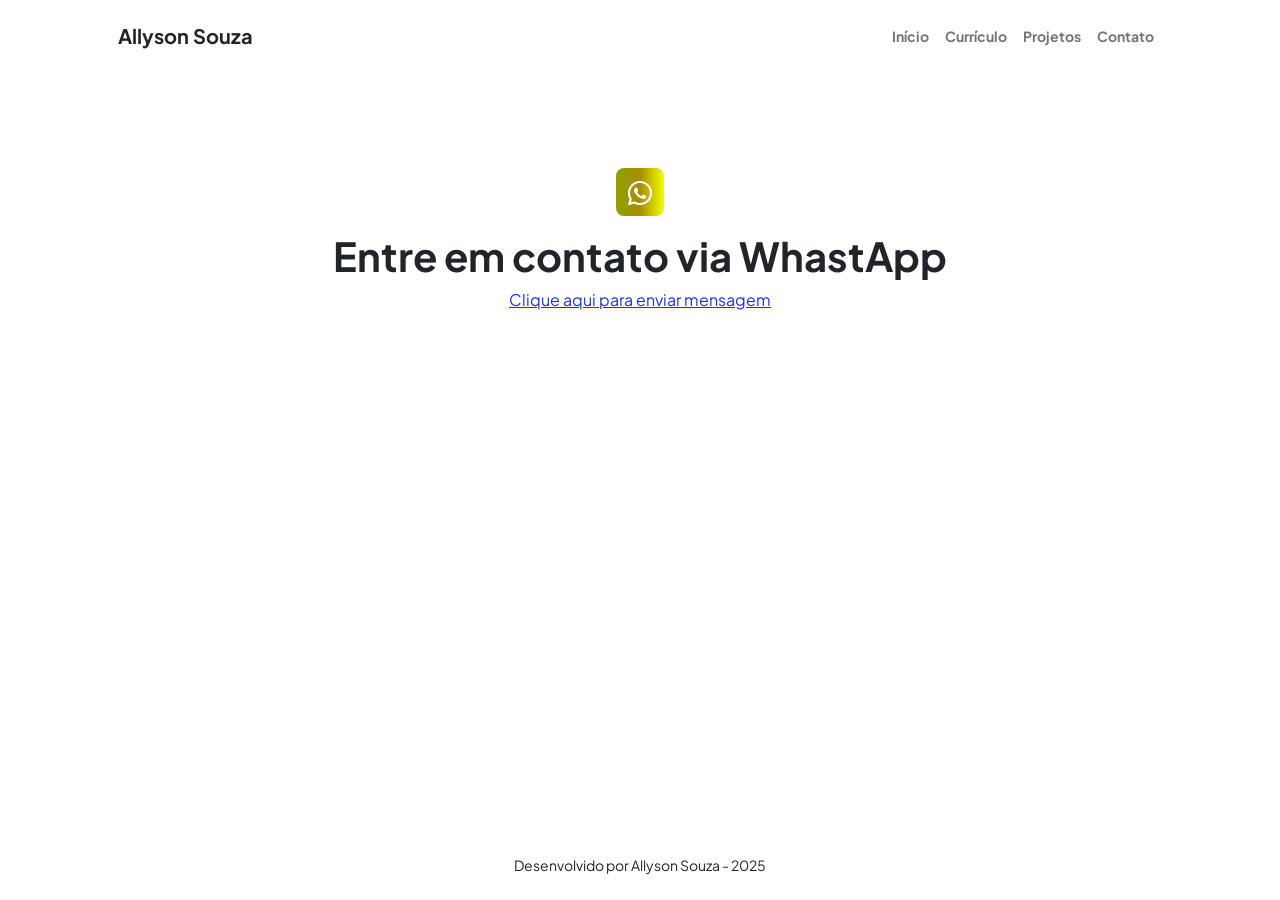
==== commit 5d0f412c: "Portfólio funcional, mas necessário ajustes pra ficar 100 %" ====
--- a/contact.html
+++ b/contact.html
@@ -67,146 +67,26 @@
       <section class="py-5">
         <div class="container px-5">
           <!-- Contact form-->
-          <div class="bg-light rounded-4 py-5 px-4 px-md-5">
-            <div class="text-center mb-5">
+          <div class="rounded-4 py-5 px-4 px-md-5">
+            <div class="text-center">
               <div
                 class="feature bg-primary bg-gradient-primary-to-secondary text-white rounded-3 mb-3"
               >
-                <i class="bi bi-envelope"></i>
+                <i class="bi bi-whatsapp"></i>
               </div>
-              <h1 class="fw-bolder">Entre em contato</h1>
-              <p class="lead fw-normal text-muted mb-0">
-                Vamos trabalhar juntos!
-              </p>
-            </div>
-            <div class="row gx-5 justify-content-center">
-              <div class="col-lg-8 col-xl-6">
-                <!-- * * * * * * * * * * * * * * *-->
-                <!-- * * SB Forms Contact Form * *-->
-                <!-- * * * * * * * * * * * * * * *-->
-                <!-- This form is pre-integrated with SB Forms.-->
-                <!-- To make this form functional, sign up at-->
-                <!-- https://startbootstrap.com/solution/contact-forms-->
-                <!-- to get an API token!-->
-                <form id="contactForm" data-sb-form-api-token="API_TOKEN">
-                  <!-- Name input-->
-                  <div class="form-floating mb-3">
-                    <input
-                      class="form-control"
-                      id="name"
-                      type="text"
-                      placeholder="Enter your name..."
-                      data-sb-validations="required"
-                    />
-                    <label for="name">Nome completo</label>
-                    <div
-                      class="invalid-feedback"
-                      data-sb-feedback="name:required"
-                    >
-                      Preencha o nome
-                    </div>
-                  </div>
-                  <!-- Email address input-->
-                  <div class="form-floating mb-3">
-                    <input
-                      class="form-control"
-                      id="email"
-                      type="email"
-                      placeholder="name@example.com"
-                      data-sb-validations="required,email"
-                    />
-                    <label for="email">E-mail</label>
-                    <div
-                      class="invalid-feedback"
-                      data-sb-feedback="email:required"
-                    >
-                      Preencha o e-mail
-                    </div>
-                    <div
-                      class="invalid-feedback"
-                      data-sb-feedback="email:email"
-                    >
-                      Email não é válido
-                    </div>
-                  </div>
-                  <!-- Phone number input-->
-                  <div class="form-floating mb-3">
-                    <input
-                      class="form-control"
-                      id="phone"
-                      type="tel"
-                      placeholder="(123) 456-7890"
-                      data-sb-validations="required"
-                    />
-                    <label for="phone">Telefone</label>
-                    <div
-                      class="invalid-feedback"
-                      data-sb-feedback="phone:required"
-                    >
-                      Preencha o Telefone
-                    </div>
-                  </div>
-                  <!-- Message input-->
-                  <div class="form-floating mb-3">
-                    <textarea
-                      class="form-control"
-                      id="message"
-                      type="text"
-                      placeholder="Enter your message here..."
-                      style="height: 10rem"
-                      data-sb-validations="required"
-                    ></textarea>
-                    <label for="message">Mensagem</label>
-                    <div
-                      class="invalid-feedback"
-                      data-sb-feedback="message:required"
-                    >
-                      Preencha a mensagem
-                    </div>
-                  </div>
-                  <!-- Submit success message-->
-                  <!---->
-                  <!-- This is what your users will see when the form-->
-                  <!-- has successfully submitted-->
-                  <div class="d-none" id="submitSuccessMessage">
-                    <div class="text-center mb-3">
-                      <div class="fw-bolder">Form submission successful!</div>
-                      To activate this form, sign up at
-                      <br />
-                      <a
-                        href="https://startbootstrap.com/solution/contact-forms"
-                        >https://startbootstrap.com/solution/contact-forms</a
-                      >
-                    </div>
-                  </div>
-                  <!-- Submit error message-->
-                  <!---->
-                  <!-- This is what your users will see when there is-->
-                  <!-- an error submitting the form-->
-                  <div class="d-none" id="submitErrorMessage">
-                    <div class="text-center text-danger mb-3">
-                      Error sending message!
-                    </div>
-                  </div>
-                  <!-- Submit Button-->
-                  <div class="d-grid">
-                    <button
-                      class="btn btn-dark btn-lg disabled"
-                      id="submitButton"
-                      type="submit"
-                    >
-                      Enviar
-                    </button>
-                  </div>
-                </form>
-              </div>
+              <h1 class="fw-bolder">Entre em contato via WhastApp</h1>
+              <a
+                href="https://wa.me/5511954357910?text=Olá%20Allyson%20!%20Vim%20através%20do%20seu%20portftólio%20e%20gostaria%20de%20bater%20um%20papo."
+                target="_blank"
+                >Clique aqui para enviar mensagem</a
+              >
             </div>
           </div>
         </div>
       </section>
     </main>
     <!-- Footer-->
-    <footer class="bg-white py-4 mt-auto">
+    <footer class="py-4 mt-auto">
       <div class="container px-5">
         <div
           class="row align-items-center justify-content-center flex-column flex-sm-row"
--- a/css/styles.css
+++ b/css/styles.css
@@ -11622,6 +11622,50 @@
   fill: #1e30f3;
 }
 
+/* Css Adicionado */
+
+.h-60{
+height: 60% !important;
+}
+
+.h-40{
+height: 40% !important;
+}
+
+.img-project{
+  width: 100%;
+  height: 200px;
+}
+
+.modal-main-detalhe-projeto{
+  min-height: 550px;
+  width: 100%;
+  display: flex;
+  flex-direction: column;
+}
+
+.box-video-projeto{
+width: 100%;
+height: 275px;
+display: flex;
+flex-direction: column;
+padding: 15px;
+}
+
+.box-detalhes-projeto{
+  width: 100%;
+  height: 275px;
+  padding: 15px;
+}
+
+#box-github-projeto, #box-tecnologias-projeto{
+  cursor: pointer;
+}
+
+#box-github-projeto:hover, #box-tecnologias-projeto:hover{
+  background-color: #141619;
+}
+
 @media (min-width: 576px) {
   .profile {
     height: 60vw;
@@ -11696,6 +11740,11 @@
     width: 1.5vw;
     left: -2vw;
   }
+
+  .img-project{
+  width: 400px;
+  height: 350px;
+}
 }
 @media (min-width: 1200px) {
   .profile {
@@ -11721,4 +11770,14 @@
     width: 1.5vw;
     left: -2vw;
   }
+
+  .box-video-projeto{
+    margin-right: 15px;
+  }
+
+  .modal-main-detalhe-projeto{
+  min-height: 275px;
+  flex-direction: row;
+  }
+
 }
